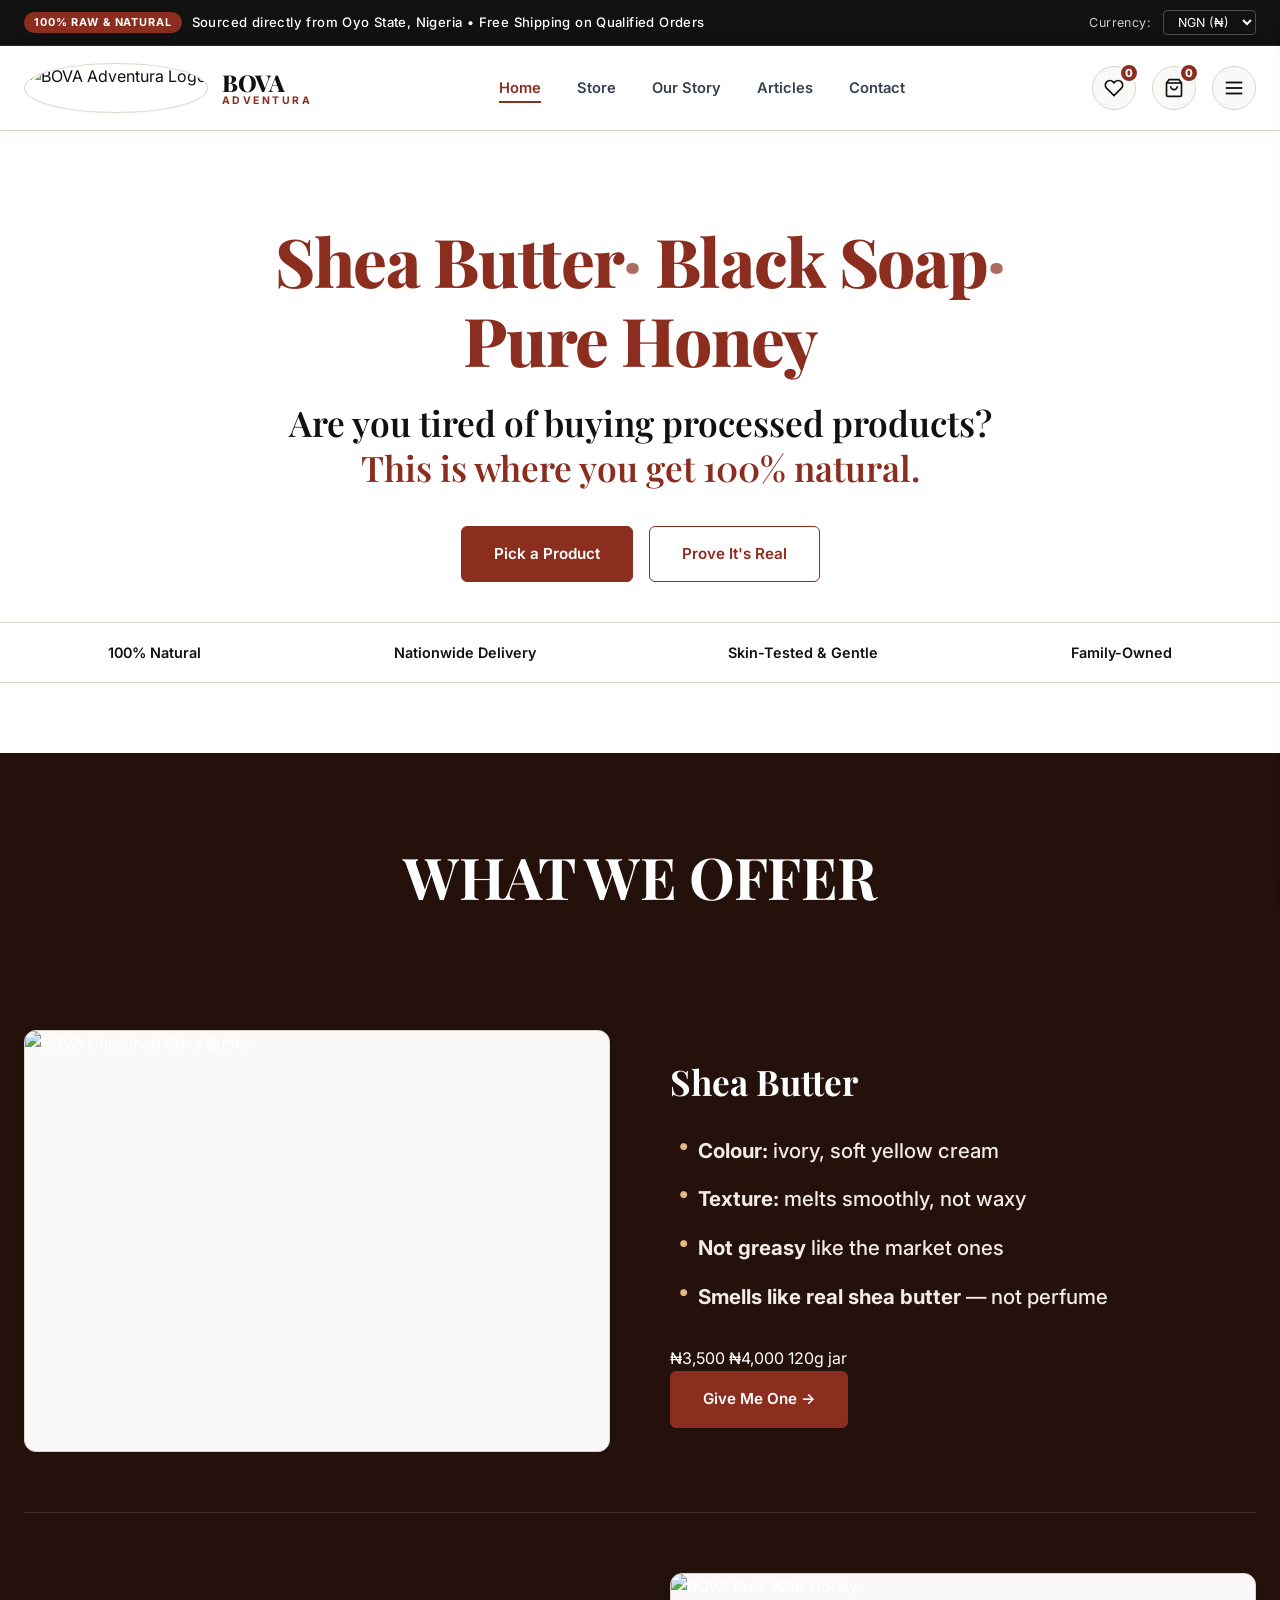
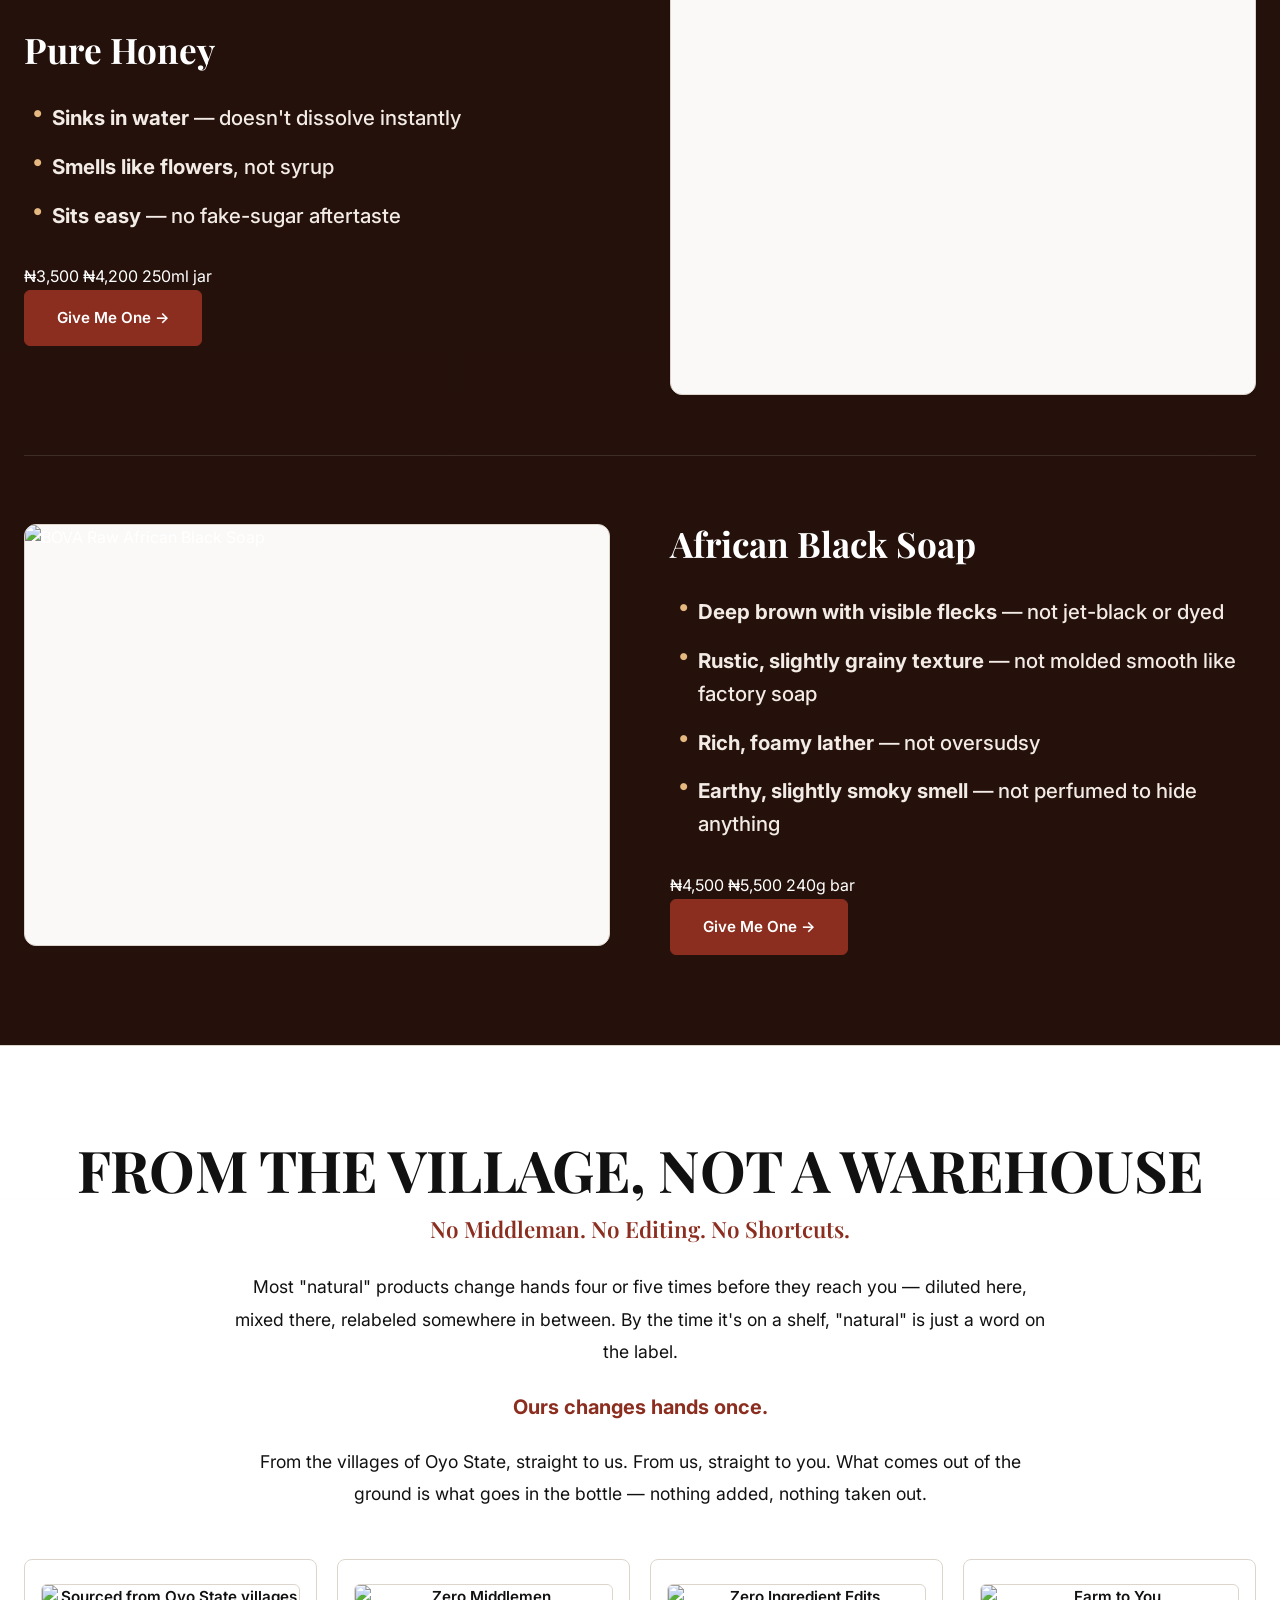
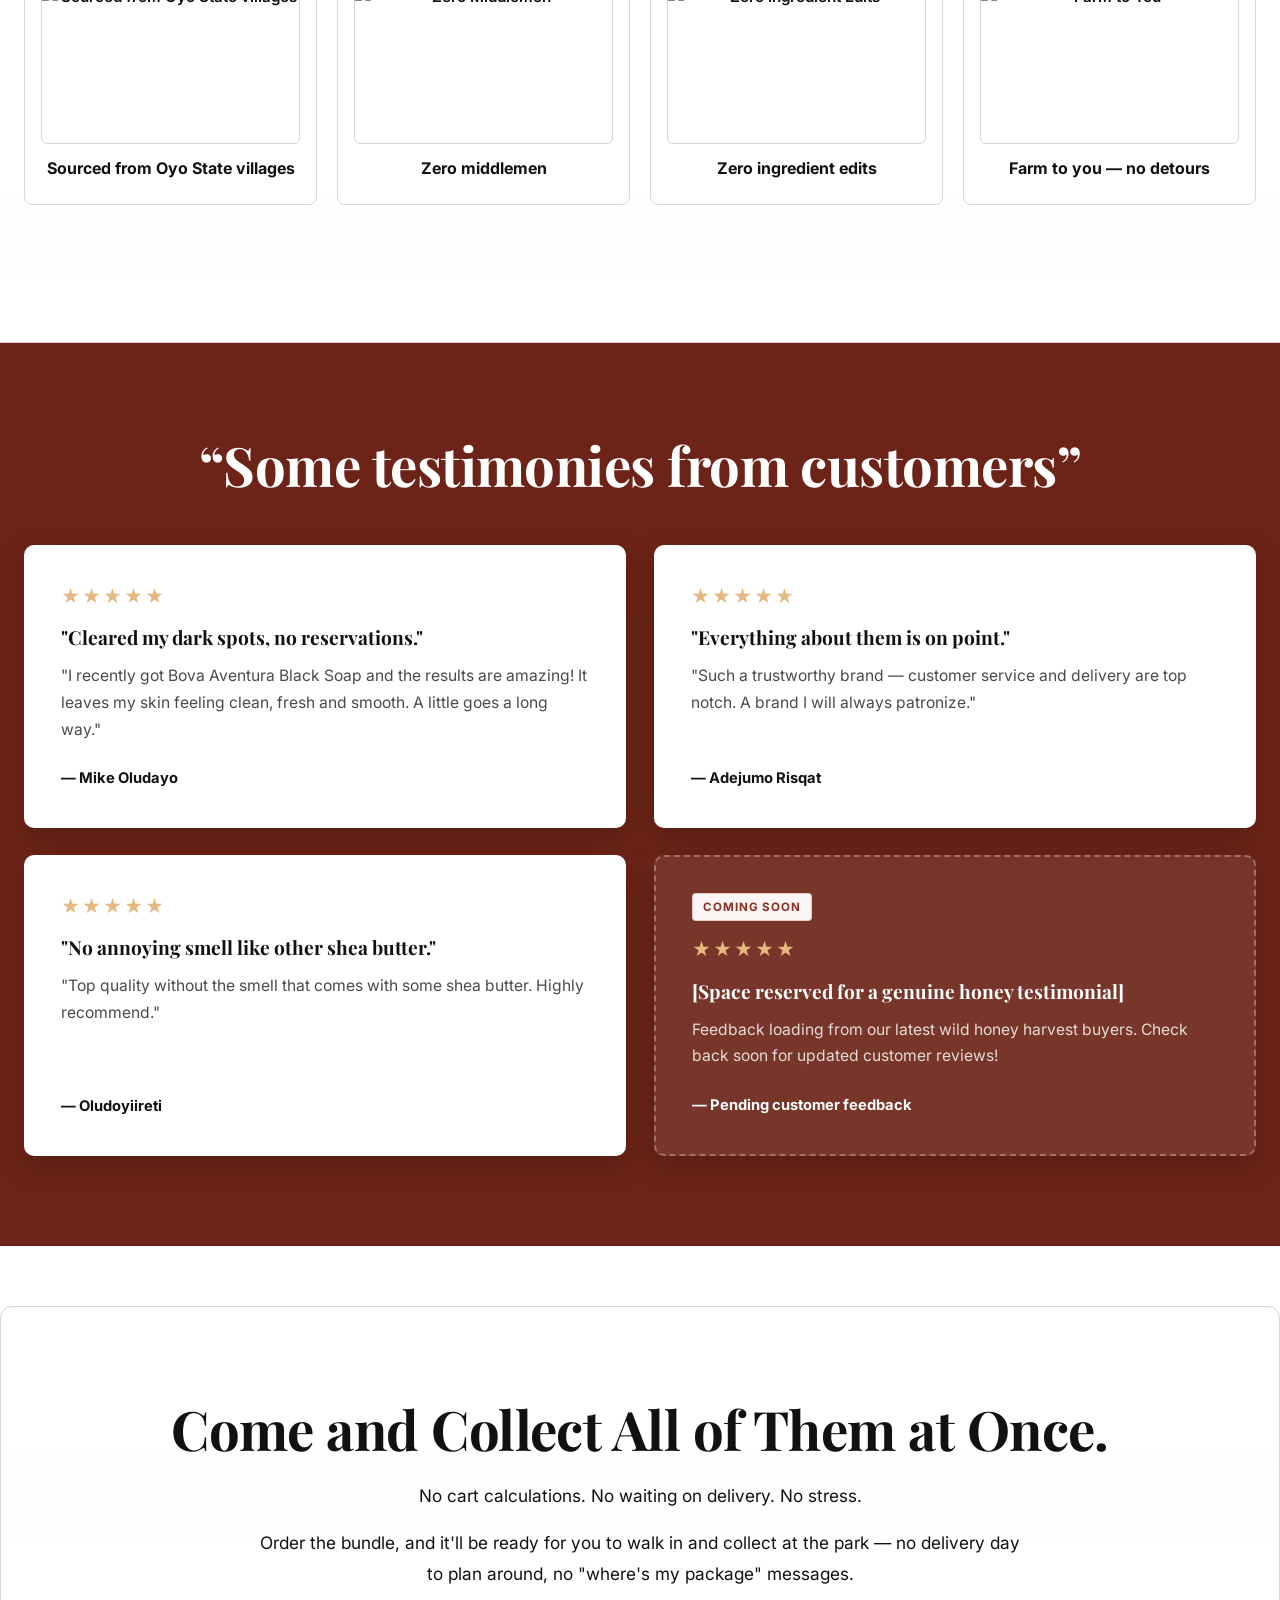
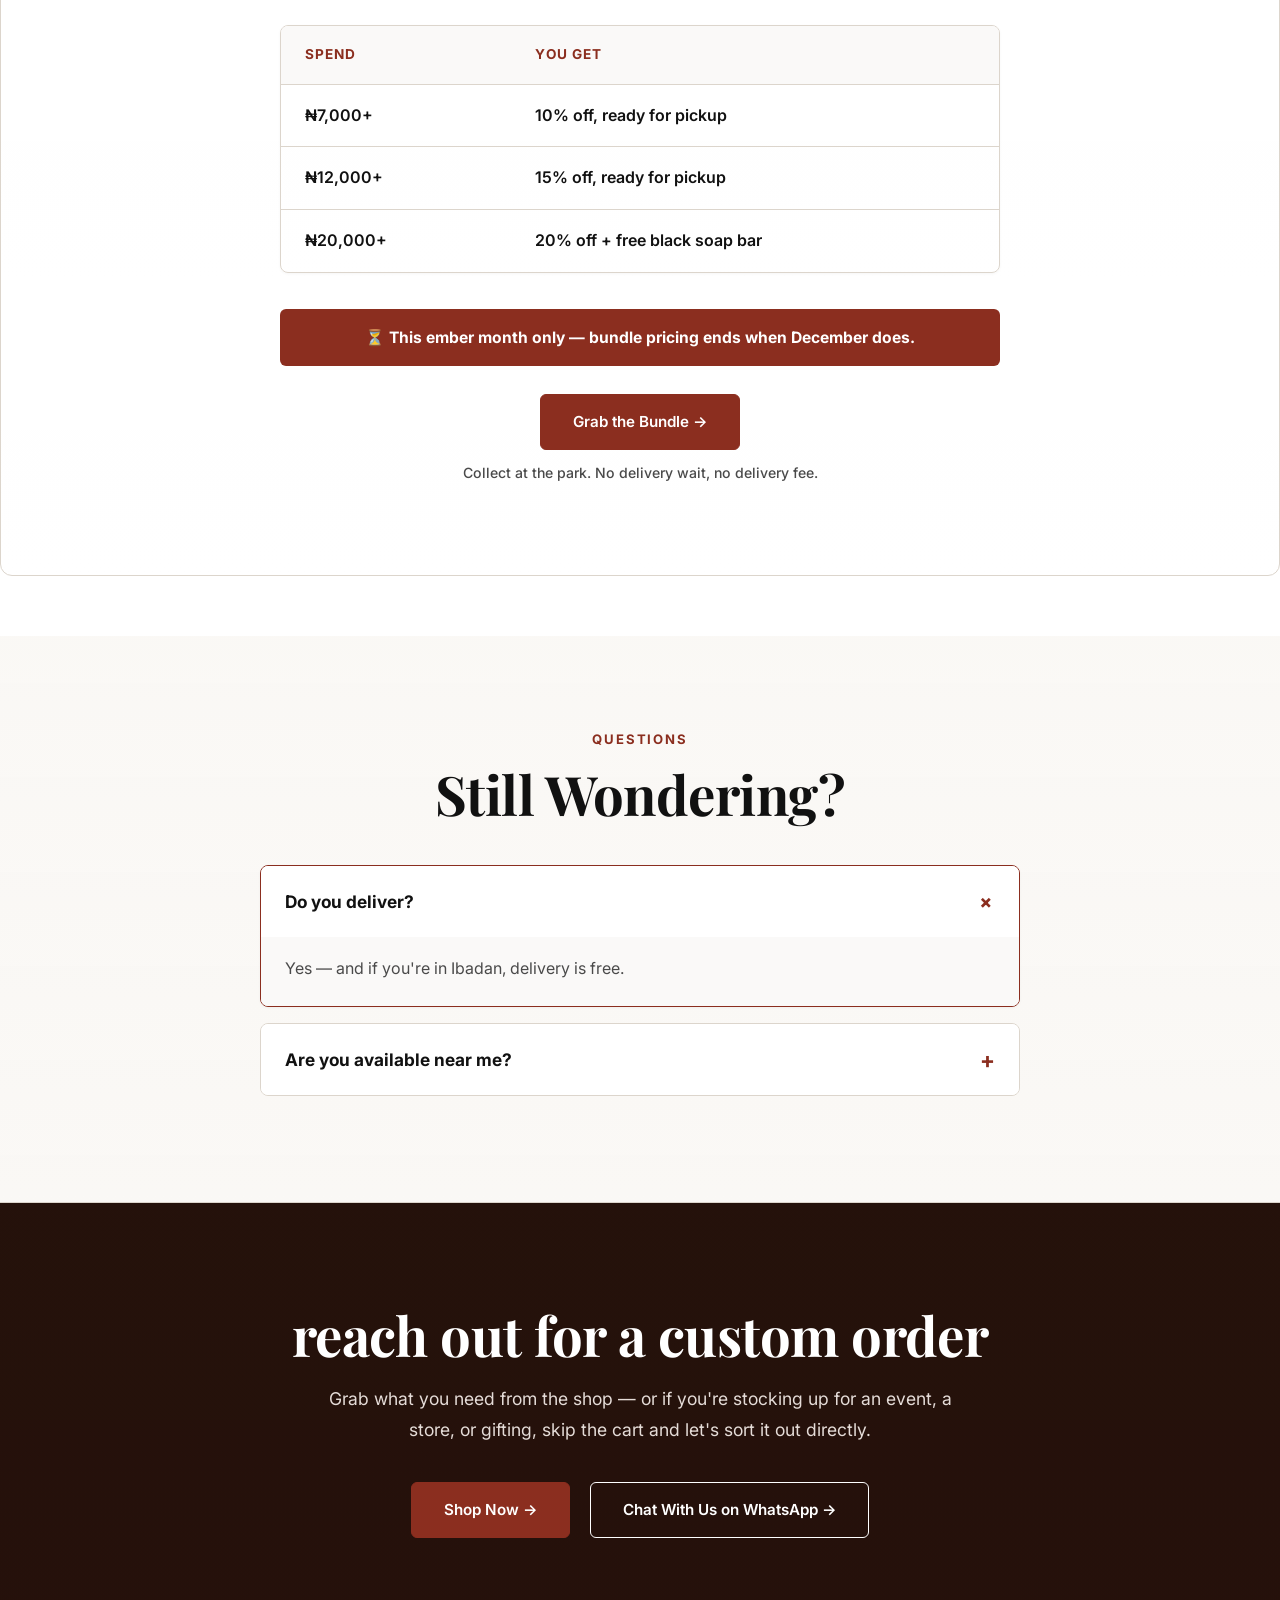
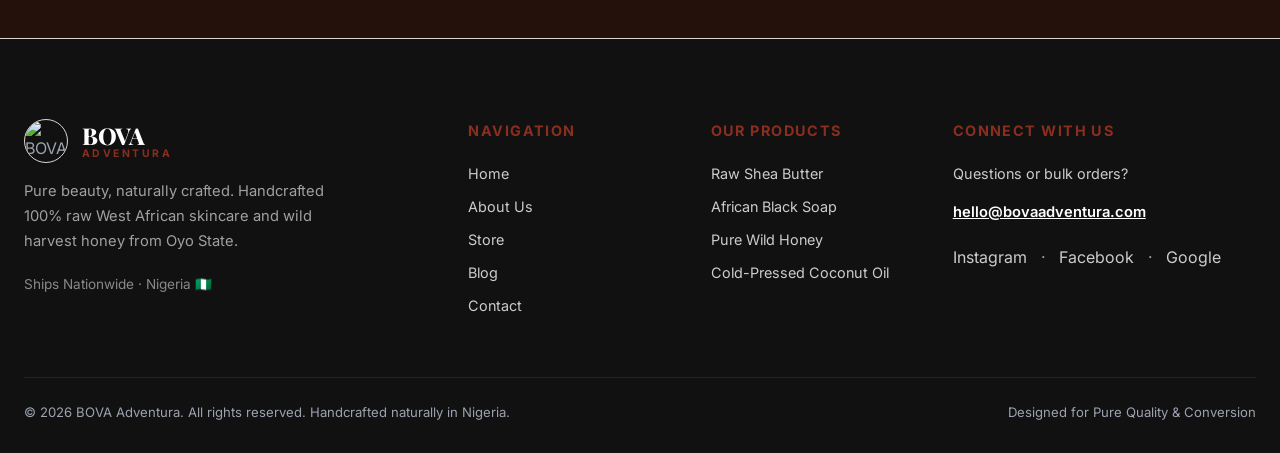
==== index.html @ 422cffcf "Initial commit" ====
<!DOCTYPE html>
<html lang="en">
<head>
  <meta charset="UTF-8">
  <meta name="viewport" content="width=device-width, initial-scale=1.0">

  <!-- Primary SEO Meta -->
  <title>BOVA Adventura | 100% Natural Shea Butter, Black Soap &amp; Pure Honey — Nigeria</title>
  <meta name="description" content="BOVA Adventura sells 100% raw, unrefined shea butter, African black soap, and pure wild honey. Sourced directly from Oyo State villages — no middlemen, no additives. Shop now and get nationwide delivery.">
  <meta name="keywords" content="natural shea butter Nigeria, African black soap, pure raw honey Nigeria, Oyo State skincare, unrefined shea butter, BOVA Adventura, natural skincare Nigeria">
  <meta name="author" content="BOVA Adventura">
  <link rel="canonical" href="https://www.bovaadventura.com/">

  <!-- Open Graph (WhatsApp, Facebook, LinkedIn) -->
  <meta property="og:type" content="website">
  <meta property="og:site_name" content="BOVA Adventura">
  <meta property="og:title" content="BOVA Adventura | 100% Natural Shea Butter, Black Soap &amp; Pure Honey — Nigeria">
  <meta property="og:description" content="Raw. Unrefined. Real. Shop our shea butter, black soap &amp; wild honey — sourced directly from Oyo State villages. No middlemen. Nationwide delivery.">
  <meta property="og:image" content="https://www.bovaadventura.com/Assets/BOVA-Aventura-Unrefined-Shea-Butter-120g-1024x961.jpeg">
  <meta property="og:image:width" content="1024">
  <meta property="og:image:height" content="961">
  <meta property="og:image:alt" content="BOVA Adventura raw unrefined shea butter in a glass jar">
  <meta property="og:url" content="https://www.bovaadventura.com/">
  <meta property="og:locale" content="en_NG">

  <!-- Twitter Card -->
  <meta name="twitter:card" content="summary_large_image">
  <meta name="twitter:title" content="BOVA Adventura | Natural Skincare &amp; Pure Honey from Nigeria">
  <meta name="twitter:description" content="Raw shea butter, African black soap &amp; wild honey. Sourced from Oyo State villages, delivered nationwide.">
  <meta name="twitter:image" content="https://www.bovaadventura.com/Assets/BOVA-Aventura-Unrefined-Shea-Butter-120g-1024x961.jpeg">

  <!-- Google Fonts: Inter & Playfair Display (Inter is used for body; Playfair for headlines) -->
  <link rel="preconnect" href="https://fonts.googleapis.com">
  <link rel="preconnect" href="https://fonts.gstatic.com" crossorigin>
  <link href="https://fonts.googleapis.com/css2?family=Inter:wght@400;500;600;700&family=Playfair+Display:ital,wght@0,600;0,700;0,800;1,400&display=swap" rel="stylesheet">

  <!-- Main CSS -->
  <link rel="stylesheet" href="css/style.css">
</head>
<body>

  <!-- TOP ANNOUNCEMENT BAR -->
  <div class="top-bar">
    <div class="container top-bar-content">
      <div class="top-bar-notice">
        <span class="badge">100% RAW & NATURAL</span>
        <span>Sourced directly from Oyo State, Nigeria • Free Shipping on Qualified Orders</span>
      </div>
      <div class="top-bar-actions">
        <label for="currency-select" style="font-size: 0.78rem; opacity: 0.8;">Currency:</label>
        <select id="currency-select">
          <option value="NGN" selected>NGN (₦)</option>
          <option value="USD">USD ($)</option>
        </select>
      </div>
    </div>
  </div>

  <!-- MAIN NAVIGATION HEADER -->
  <header class="main-header">
    <div class="container header-inner">
      <a href="index.html" class="brand-logo">
        <img src="Assets/BOVA-Logo.jpeg" alt="BOVA Adventura Logo">
        <div class="brand-title">
          BOVA <span>ADVENTURA</span>
        </div>
      </a>

      <nav>
        <ul class="nav-menu">
          <li><a href="index.html" class="nav-link active">Home</a></li>
          <li><a href="shop.html" class="nav-link">Store</a></li>
          <li><a href="about.html" class="nav-link">Our Story</a></li>
          <li><a href="blog.html" class="nav-link">Articles</a></li>
          <li><a href="contact.html" class="nav-link">Contact</a></li>
        </ul>
      </nav>

      <div class="header-icon-actions">
        <button id="wishlist-toggle-btn" class="icon-btn" title="View Wishlist" aria-label="View Wishlist">
          <svg width="20" height="20" viewBox="0 0 24 24" fill="none" stroke="currentColor" stroke-width="2"><path d="M20.84 4.61a5.5 5.5 0 0 0-7.78 0L12 5.67l-1.06-1.06a5.5 5.5 0 0 0-7.78 7.78l1.06 1.06L12 21.23l7.78-7.78 1.06-1.06a5.5 5.5 0 0 0 0-7.78z"></path></svg>
          <span id="wishlist-count" class="icon-badge">0</span>
        </button>

        <button id="cart-toggle-btn" class="icon-btn" title="View Cart" aria-label="View Cart">
          <svg width="20" height="20" viewBox="0 0 24 24" fill="none" stroke="currentColor" stroke-width="2"><path d="M6 2L3 6v14a2 2 0 0 0 2 2h14a2 2 0 0 0 2-2V6l-3-4z"></path><line x1="3" y1="6" x2="21" y2="6"></line><path d="M16 10a4 4 0 0 1-8 0"></path></svg>
          <span id="cart-count" class="icon-badge">0</span>
        </button>

        <button id="mobile-menu-btn" class="icon-btn mobile-menu-toggle" title="Toggle Navigation Menu" aria-label="Toggle Navigation Menu">
          <svg width="22" height="22" viewBox="0 0 24 24" fill="none" stroke="currentColor" stroke-width="2"><line x1="3" y1="12" x2="21" y2="12"></line><line x1="3" y1="6" x2="21" y2="6"></line><line x1="3" y1="18" x2="21" y2="18"></line></svg>
        </button>
      </div>
    </div>
  </header>


  <!-- SECTION 1 — HERO (BACKGROUND: PATTERN 1 OVERLAY) -->
  <section class="hero-section" style="padding: 90px 0 70px 0;">
    <div class="container" style="max-width: 960px; text-align: center;">

      <!-- H1 Main Header -->
      <h1 class="hero-h1 scroll-reveal">
        <span class="hero-h1-item">Shea Butter</span><span class="hero-h1-dot"> · </span>
        <span class="hero-h1-item">Black Soap</span><span class="hero-h1-dot"> · </span>
        <span class="hero-h1-item">Pure Honey</span>
      </h1>
      
      <!-- Subheadline -->
      <h2 class="hero-subheadline scroll-reveal delay-1">
        Are you tired of buying processed products?<br>
        <span style="color: var(--color-accent);">This is where you get 100% natural.</span>
      </h2>
      
      <div class="hero-buttons scroll-reveal delay-2" style="display: flex; justify-content: center; gap: 16px; margin-bottom: 40px;">
        <a href="shop.html" class="btn-accent">Pick a Product</a>
        <a href="#products" class="btn-outline">Prove It's Real</a>
      </div>
    </div>

    <!-- TRUST BAR BENEATH HERO (TEXT ONLY, MOBILE SIDE BY SIDE) -->
    <div class="trust-bar scroll-reveal delay-3">
      <div class="container">
        <div class="trust-bar-grid">
          <div class="trust-bar-item">100% Natural</div>
          <div class="trust-bar-item">Nationwide Delivery</div>
          <div class="trust-bar-item">Skin-Tested & Gentle</div>
          <div class="trust-bar-item">Family-Owned</div>
        </div>
      </div>
    </div>
  </section>

  <!-- SECTION 2 — OUR PRODUCTS / WHAT WE OFFER (BACKGROUND: DEEP DARK BROWN) -->
  <section id="products" class="sensory-section bg-dark-brown">
    <div class="container">
      <div style="text-align: center; margin-bottom: 60px;" class="scroll-reveal">
        <h2 class="headline-heritage" style="color: #FFFFFF; font-size: clamp(2.2rem, 5vw, 3.6rem);">WHAT WE OFFER</h2>
      </div>

      <!-- Row 1 — Shea Butter -->
      <div class="sensory-row sensory-row-dark scroll-reveal">
        <div class="sensory-image-wrapper">
          <img src="Assets/BOVA-Aventura-Unrefined-Shea-Butter-120g-1024x961.jpeg" alt="BOVA Unrefined Shea Butter">
        </div>
        <div class="sensory-content">
          <h3>Shea Butter</h3>
          <ul class="sensory-feature-list sensory-feature-list-sales">
            <li><strong>Colour:</strong> ivory, soft yellow cream</li>
            <li><strong>Texture:</strong> melts smoothly, not waxy</li>
            <li><strong>Not greasy</strong> like the market ones</li>
            <li><strong>Smells like real shea butter</strong> — not perfume</li>
          </ul>
          <div class="product-price-row">
            <span class="product-price">₦3,500</span>
            <span class="product-price-orig">₦4,000</span>
            <span class="product-price-size">120g jar</span>
          </div>
          <a href="shop.html" class="btn-accent">Give Me One →</a>
        </div>
      </div>

      <!-- Row 2 — Pure Honey -->
      <div class="sensory-row reverse sensory-row-dark scroll-reveal">
        <div class="sensory-content">
          <h3>Pure Honey</h3>
          <ul class="sensory-feature-list sensory-feature-list-sales">
            <li><strong>Sinks in water</strong> — doesn't dissolve instantly</li>
            <li><strong>Smells like flowers</strong>, not syrup</li>
            <li><strong>Sits easy</strong> — no fake-sugar aftertaste</li>
          </ul>
          <div class="product-price-row">
            <span class="product-price">₦3,500</span>
            <span class="product-price-orig">₦4,200</span>
            <span class="product-price-size">250ml jar</span>
          </div>
          <a href="shop.html" class="btn-accent">Give Me One →</a>
        </div>
        <div class="sensory-image-wrapper">
          <img src="Assets/Pure-Honey-250ml-Honey-Price-3500-709x1024.jpeg" alt="BOVA Pure Wild Honey">
        </div>
      </div>

      <!-- Row 3 — African Black Soap -->
      <div class="sensory-row sensory-row-dark scroll-reveal">
        <div class="sensory-image-wrapper">
          <img src="Assets/African-Black-Soap-240g-BOVA-Aventura-1024x978.jpeg" alt="BOVA Raw African Black Soap">
        </div>
        <div class="sensory-content">
          <h3>African Black Soap</h3>
          <ul class="sensory-feature-list sensory-feature-list-sales">
            <li><strong>Deep brown with visible flecks</strong> — not jet-black or dyed</li>
            <li><strong>Rustic, slightly grainy texture</strong> — not molded smooth like factory soap</li>
            <li><strong>Rich, foamy lather</strong> — not oversudsy</li>
            <li><strong>Earthy, slightly smoky smell</strong> — not perfumed to hide anything</li>
          </ul>
          <div class="product-price-row">
            <span class="product-price">₦4,500</span>
            <span class="product-price-orig">₦5,500</span>
            <span class="product-price-size">240g bar</span>
          </div>
          <a href="shop.html" class="btn-accent">Give Me One →</a>
        </div>
      </div>
    </div>
  </section>

  <!-- SECTION 3 — SOURCING STORY (BACKGROUND: PURE WHITE) -->
  <section class="story-section bg-white">
    <div class="container">
      <div style="text-align: center;" class="scroll-reveal">
        <h2 class="headline-heritage" style="font-size: clamp(2.2rem, 5vw, 3.6rem); margin-bottom: 12px;">FROM THE VILLAGE, NOT A WAREHOUSE</h2>
        <h3 class="hero-subheadline" style="font-size: 1.4rem; color: var(--color-accent); margin-bottom: 28px;">No Middleman. No Editing. No Shortcuts.</h3>
      </div>

      <div class="story-body scroll-reveal delay-1">
        <p>Most "natural" products change hands four or five times before they reach you — diluted here, mixed there, relabeled somewhere in between. By the time it's on a shelf, "natural" is just a word on the label.</p>
        <p style="font-weight: 700; font-size: 1.25rem; color: var(--color-accent);">Ours changes hands once.</p>
        <p>From the villages of Oyo State, straight to us. From us, straight to you. What comes out of the ground is what goes in the bottle — nothing added, nothing taken out.</p>
      </div>

      <!-- Stat Strip with Image Cards -->
      <div class="story-stat-strip">
        <div class="stat-card scroll-reveal delay-1">
          <img src="Assets/sourced_From_Oyo_State_villages.jpg" class="stat-card-img" alt="Sourced from Oyo State villages">
          <div class="stat-card-title">Sourced from Oyo State villages</div>
        </div>
        <div class="stat-card scroll-reveal delay-2">
          <img src="Assets/no_middleman.jpg" class="stat-card-img" alt="Zero Middlemen">
          <div class="stat-card-title">Zero middlemen</div>
        </div>
        <div class="stat-card scroll-reveal delay-3">
          <img src="Assets/Zero_ingredient_edits.jpg" class="stat-card-img" alt="Zero Ingredient Edits">
          <div class="stat-card-title">Zero ingredient edits</div>
        </div>
        <div class="stat-card scroll-reveal delay-4">
          <img src="Assets/Farm_to_you.jpg" class="stat-card-img" alt="Farm to You">
          <div class="stat-card-title">Farm to you — no detours</div>
        </div>
      </div>
    </div>
  </section>

  <!-- SECTION 4 — TESTIMONIALS (BACKGROUND: DEEP OXBLOOD) -->
  <section class="testimonials-section bg-oxblood">
    <div class="container">
      <div style="text-align: center;" class="scroll-reveal">
        <h2 class="headline-heritage" style="color: #FFFFFF; font-size: clamp(2.2rem, 5vw, 3.4rem);">“Some testimonies from customers”</h2>
      </div>

      <div class="testimonial-grid">
        <!-- Card 1 — African Black Soap -->
        <div class="testimonial-card scroll-reveal delay-1">
          <div>
            <div class="testimonial-stars">★★★★★</div>
            <div class="testimonial-pullquote">"Cleared my dark spots, no reservations."</div>
            <div class="testimonial-quote">"I recently got Bova Aventura Black Soap and the results are amazing! It leaves my skin feeling clean, fresh and smooth. A little goes a long way."</div>
          </div>
          <div class="testimonial-author">— Mike Oludayo</div>
        </div>

        <!-- Card 2 — Brand Trust -->
        <div class="testimonial-card scroll-reveal delay-2">
          <div>
            <div class="testimonial-stars">★★★★★</div>
            <div class="testimonial-pullquote">"Everything about them is on point."</div>
            <div class="testimonial-quote">"Such a trustworthy brand — customer service and delivery are top notch. A brand I will always patronize."</div>
          </div>
          <div class="testimonial-author">— Adejumo Risqat</div>
        </div>

        <!-- Card 3 — Shea Butter -->
        <div class="testimonial-card scroll-reveal delay-3">
          <div>
            <div class="testimonial-stars">★★★★★</div>
            <div class="testimonial-pullquote">"No annoying smell like other shea butter."</div>
            <div class="testimonial-quote">"Top quality without the smell that comes with some shea butter. Highly recommend."</div>
          </div>
          <div class="testimonial-author">— Oludoyiireti</div>
        </div>

        <!-- Card 4 — Pure Honey (Pending Placeholder) -->
        <div class="testimonial-card pending-card scroll-reveal delay-4">
          <div>
            <span class="pending-tag">Coming Soon</span>
            <div class="testimonial-stars">★★★★★</div>
            <div class="testimonial-pullquote">[Space reserved for a genuine honey testimonial]</div>
            <div class="testimonial-quote">Feedback loading from our latest wild honey harvest buyers. Check back soon for updated customer reviews!</div>
          </div>
          <div class="testimonial-author">— Pending customer feedback</div>
        </div>
      </div>
    </div>
  </section>

  <!-- SECTION 5 — BUNDLE OFFER (BACKGROUND: PURE WHITE) -->
  <section class="bundle-section bg-white">
    <div class="container">
      <div style="text-align: center;" class="scroll-reveal">
        <h2 class="headline-heritage">Come and Collect All of Them at Once.</h2>
      </div>

      <div class="bundle-body scroll-reveal delay-1">
        <p>No cart calculations. No waiting on delivery. No stress.</p>
        <p>Order the bundle, and it'll be ready for you to walk in and collect at the park — no delivery day to plan around, no "where's my package" messages.</p>
      </div>

      <!-- Pricing Table -->
      <div class="pricing-table-wrapper scroll-reveal delay-2">
        <table class="pricing-table">
          <thead>
            <tr>
              <th>Spend</th>
              <th>You Get</th>
            </tr>
          </thead>
          <tbody>
            <tr>
              <td>₦7,000+</td>
              <td>10% off, ready for pickup</td>
            </tr>
            <tr>
              <td>₦12,000+</td>
              <td>15% off, ready for pickup</td>
            </tr>
            <tr>
              <td>₦20,000+</td>
              <td>20% off + free black soap bar</td>
            </tr>
          </tbody>
        </table>
      </div>

      <!-- Urgency Banner -->
      <div class="urgency-banner scroll-reveal delay-3">
        ⏳ This ember month only — bundle pricing ends when December does.
      </div>

      <!-- CTA -->
      <div style="text-align: center;" class="scroll-reveal delay-4">
        <a href="shop.html" class="btn-accent">Grab the Bundle →</a>
        <p class="bundle-cta-subtext">Collect at the park. No delivery wait, no delivery fee.</p>
      </div>
    </div>
  </section>

  <!-- SECTION 6 — FAQ (BACKGROUND: LIGHT WARM SAND) -->
  <section class="faq-section bg-warm-sand">
    <div class="container">
      <div style="text-align: center;" class="scroll-reveal">
        <span class="eyebrow">QUESTIONS</span>
        <h2 class="headline-heritage">Still Wondering?</h2>
      </div>

      <div class="faq-container scroll-reveal delay-1">
        <!-- Q1 -->
        <div class="faq-item active">
          <button class="faq-button" onclick="toggleFaq(this)">
            <span>Do you deliver?</span>
            <span class="faq-icon">+</span>
          </button>
          <div class="faq-answer">
            Yes — and if you're in Ibadan, delivery is free.
          </div>
        </div>

        <!-- Q2 -->
        <div class="faq-item">
          <button class="faq-button" onclick="toggleFaq(this)">
            <span>Are you available near me?</span>
            <span class="faq-icon">+</span>
          </button>
          <div class="faq-answer">
            Yes. We have BOVA outlets around — specific locations coming soon.
          </div>
        </div>
      </div>
    </div>
  </section>

  <!-- SECTION 7 — FINAL CUSTOM ORDER CTA (BACKGROUND: DEEP DARK BROWN) -->
  <section class="final-cta-section bg-dark-brown">
    <div class="container scroll-reveal">
      <h2 class="headline-heritage" style="color: #FFFFFF;">reach out for a custom order</h2>
      <p style="max-width: 640px; margin: 18px auto 0; color: #E5DCD8; font-size: 1.1rem; line-height: 1.75;">
        Grab what you need from the shop — or if you're stocking up for an event, a store, or gifting, skip the cart and let's sort it out directly.
      </p>

      <div class="final-cta-buttons delay-1">
        <a href="shop.html" class="btn-accent">Shop Now →</a>
        <a href="https://wa.me/2348123456789" target="_blank" rel="noopener noreferrer" class="btn-outline-light">Chat With Us on WhatsApp →</a>
      </div>
    </div>
  </section>


  <!-- FOOTER -->
  <footer class="site-footer">
    <div class="container">
      <div class="footer-grid">
        <div class="footer-col-brand">
          <div class="brand-logo" style="margin-bottom: 16px;">
            <img src="Assets/BOVA-Logo.jpeg" alt="BOVA Adventura Logo" style="height: 44px; width: 44px;">
            <div class="brand-title" style="color: #FFFFFF;">
              BOVA <span style="color: var(--color-accent);">ADVENTURA</span>
            </div>
          </div>
          <p style="color: #a0a0a0; font-size: 0.92rem; max-width: 320px; line-height: 1.7; margin-bottom: 20px;" class="footer-brand-desc">
            Pure beauty, naturally crafted. Handcrafted 100% raw West African skincare and wild harvest honey from Oyo State.
          </p>
          <div style="font-size: 0.85rem; color: #888888;">
            Ships Nationwide · Nigeria 🇳🇬
          </div>
        </div>

        <div>
          <h4 style="font-size: 0.9rem; text-transform: uppercase; letter-spacing: 0.1em; color: var(--color-accent); margin-bottom: 20px;">Navigation</h4>
          <ul style="list-style: none; padding: 0; margin: 0; display: flex; flex-direction: column; gap: 10px; font-size: 0.9rem;">
            <li><a href="index.html" style="color: #cccccc;">Home</a></li>
            <li><a href="about.html" style="color: #cccccc;">About Us</a></li>
            <li><a href="shop.html" style="color: #cccccc;">Store</a></li>
            <li><a href="blog.html" style="color: #cccccc;">Blog</a></li>
            <li><a href="contact.html" style="color: #cccccc;">Contact</a></li>
          </ul>
        </div>

        <div>
          <h4 style="font-size: 0.9rem; text-transform: uppercase; letter-spacing: 0.1em; color: var(--color-accent); margin-bottom: 20px;">Our Products</h4>
          <ul style="list-style: none; padding: 0; margin: 0; display: flex; flex-direction: column; gap: 10px; font-size: 0.9rem;">
            <li><a href="shop.html" style="color: #cccccc;">Raw Shea Butter</a></li>
            <li><a href="shop.html" style="color: #cccccc;">African Black Soap</a></li>
            <li><a href="shop.html" style="color: #cccccc;">Pure Wild Honey</a></li>
            <li><a href="shop.html" style="color: #cccccc;">Cold-Pressed Coconut Oil</a></li>
          </ul>
        </div>

        <div>
          <h4 style="font-size: 0.9rem; text-transform: uppercase; letter-spacing: 0.1em; color: var(--color-accent); margin-bottom: 20px;">Connect With Us</h4>
          <p style="color: #cccccc; font-size: 0.9rem; margin-bottom: 14px;">Questions or bulk orders?</p>
          <a href="mailto:hello@bovaadventura.com" style="color: #FFFFFF; font-weight: 600; font-size: 0.92rem; text-decoration: underline;">hello@bovaadventura.com</a>
          <div style="display: flex; gap: 14px; margin-top: 20px;" class="footer-social-links">
            <a href="#" style="color: #cccccc;" aria-label="Instagram">Instagram</a> ·
            <a href="#" style="color: #cccccc;" aria-label="Facebook">Facebook</a> ·
            <a href="#" style="color: #cccccc;" aria-label="Google">Google</a>
          </div>
        </div>
      </div>

      <div class="footer-bottom">
        <div>© 2026 BOVA Adventura. All rights reserved. Handcrafted naturally in Nigeria.</div>
        <div>Designed for Pure Quality & Conversion</div>
      </div>
    </div>
  </footer>


  <!-- CART DRAWER -->
  <div id="cart-drawer" class="drawer">
    <div class="drawer-header">
      <h3 class="drawer-title">Your Cart (<span id="cart-count">0</span>)</h3>
      <button class="btn-close-drawer" aria-label="Close Cart">&times;</button>
    </div>
    <div id="cart-drawer-body" class="drawer-body">
      <!-- Items dynamically populated via app.js -->
    </div>
    <div class="drawer-footer">
      <div class="cart-subtotal-row">
        <span>Total:</span>
        <span id="cart-subtotal">₦ 0</span>
      </div>
      <button onclick="openCheckoutModal()" class="btn-accent" style="width: 100%;">Proceed to Checkout →</button>
    </div>
  </div>

  <!-- WISHLIST DRAWER -->
  <div id="wishlist-drawer" class="drawer">
    <div class="drawer-header">
      <h3 class="drawer-title">Your Saved Items (<span id="wishlist-count">0</span>)</h3>
      <button class="btn-close-drawer" aria-label="Close Wishlist">&times;</button>
    </div>
    <div id="wishlist-drawer-body" class="drawer-body">
      <!-- Items dynamically populated via app.js -->
    </div>
  </div>

  <!-- OVERLAY BACKDROP -->
  <div id="overlay-backdrop" class="overlay-backdrop"></div>

  <!-- QUICKVIEW / CHECKOUT MODAL -->
  <div id="quickview-modal" class="modal">
    <button id="modal-close-btn" class="modal-close-btn" aria-label="Close Modal">&times;</button>
    <div id="quickview-modal-content"></div>
  </div>

  <!-- TOAST CONTAINER -->
  <div id="toast-container" class="toast-container"></div>

  <!-- Main JavaScript -->
  <script src="js/app.js"></script>
</body>
</html>
---- css/style.css ----
/* ==========================================================================
   BOVA ADVENTURA - CONVERSION-OPTIMIZED EDITORIAL DESIGN SYSTEM
   Colors: #FFFFFF Background, #111111 Primary Text, #8B2E1F Accent Red, #DCD5CC Dividers
   Typography: Inter (Body/Eyebrows) & Playfair Display (Heritage Headlines)
   ========================================================================== */

@import url('https://fonts.googleapis.com/css2?family=Inter:wght@400;500;600;700&family=Playfair+Display:ital,wght@0,600;0,700;0,800;1,400&display=swap');

:root {
  /* Editorial High-Contrast Palette */
  --color-accent: #8B2E1F;           /* Deep oxblood/rust red */
  --color-accent-hover: #6e2418;     /* Darker oxblood for hover states */
  --color-accent-light: #fbf5f4;     /* Soft oxblood tint */
  --color-primary: #8B2E1F;          /* Brand primary */
  --color-primary-hover: #6e2418;
  --color-primary-light: #fbf5f4;
  --color-primary-subtle: rgba(139, 46, 31, 0.08);

  --color-dark: #111111;              /* Near-black text */
  --color-dark-surface: #1a1a1a;
  --color-dark-hover: #2a2a2a;

  /* Pure White Theme */
  --color-bg-body: #ffffff;           /* Crisp Pure White */
  --color-bg-card: #ffffff;           /* White Card */
  --color-bg-subtle: #faf9f8;         /* Soft Minimal Neutral */
  --color-bg-alt: #f5f3f0;            /* Warm Light Background */

  --color-text-main: #111111;         /* Deep Near-Black */
  --color-text-muted: #4a4a4a;        /* Readable Slate Grey */
  --color-text-light: #767676;        /* Light Grey */
  --color-divider: #DCD5CC;           /* Muted warm grey */
  --color-border: #DCD5CC;            /* Muted warm grey */
  --color-border-hover: #b8b0a5;

  --color-sale: #8B2E1F;              /* Accent Badge */
  --color-success: #059669;           /* Emerald Success */
  --color-danger: #dc2626;

  /* Typography */
  --font-heading: 'Playfair Display', Georgia, serif;
  --font-body: 'Inter', -apple-system, BlinkMacSystemFont, 'Segoe UI', Roboto, sans-serif;
  --font-sans: 'Inter', sans-serif;

  /* Elevate & Shadows */
  --shadow-sm: 0 1px 3px rgba(0, 0, 0, 0.04);
  --shadow-md: 0 10px 30px rgba(139, 46, 31, 0.06);
  --shadow-lg: 0 20px 40px rgba(0, 0, 0, 0.08);
  --shadow-hover: 0 14px 28px rgba(139, 46, 31, 0.12);

  /* Transitions */
  --transition-fast: 0.2s cubic-bezier(0.4, 0, 0.2, 1);
  --transition-normal: 0.3s cubic-bezier(0.4, 0, 0.2, 1);
  --transition-smooth: 0.4s cubic-bezier(0.16, 1, 0.3, 1);

  /* Radii */
  --radius-sm: 4px;
  --radius-md: 8px;
  --radius-lg: 12px;
  --radius-full: 9999px;
}

/* Reset & Global Base */
*, *::before, *::after {
  box-sizing: border-box;
  margin: 0;
  padding: 0;
}

html {
  font-size: 16px;
  scroll-behavior: smooth;
  -webkit-text-size-adjust: 100%;
}

body {
  font-family: var(--font-body);
  background-color: var(--color-bg-body);
  color: var(--color-text-main);
  line-height: 1.6;
  overflow-x: hidden;
}

a {
  color: inherit;
  text-decoration: none;
  transition: color var(--transition-fast);
}

button, input, select, textarea {
  font-family: var(--font-body);
  font-size: inherit;
}

button {
  cursor: pointer;
  border: none;
  outline: none;
  background: none;
}

img {
  max-width: 100%;
  height: auto;
  display: block;
}

.container {
  width: 100%;
  max-width: 1320px;
  margin: 0 auto;
  padding: 0 24px;
}

/* Typography Utility */
.font-serif {
  font-family: var(--font-heading);
}

.font-poppins {
  font-family: var(--font-sans);
}

/* Header & Announcement Bar */
.top-bar {
  background-color: #111111;
  color: #ffffff;
  font-size: 0.82rem;
  padding: 10px 0;
  letter-spacing: 0.03em;
  border-bottom: 1px solid rgba(255, 255, 255, 0.1);
}

.top-bar-content {
  display: flex;
  justify-content: space-between;
  align-items: center;
  flex-wrap: wrap;
  gap: 8px 16px;
}

.top-bar-notice {
  display: flex;
  align-items: center;
  flex-wrap: wrap;
  gap: 8px 10px;
  font-weight: 500;
  line-height: 1.4;
}

.top-bar-notice span.badge {
  background: var(--color-accent);
  color: #ffffff;
  font-size: 0.68rem;
  font-weight: 700;
  padding: 3px 10px;
  border-radius: var(--radius-full);
  text-transform: uppercase;
  letter-spacing: 0.08em;
  white-space: nowrap;
}

.top-bar-actions {
  display: flex;
  align-items: center;
  gap: 12px;
  margin-left: auto;
}

.top-bar-actions select {
  background: transparent;
  color: #ffffff;
  border: 1px solid rgba(255, 255, 255, 0.25);
  border-radius: var(--radius-sm);
  padding: 3px 10px;
  font-size: 0.78rem;
  cursor: pointer;
}

.top-bar-actions select option {
  background: #111111;
  color: #ffffff;
}

@media (max-width: 768px) {
  .top-bar {
    padding: 8px 0;
    font-size: 0.75rem;
  }

  .top-bar-content {
    flex-direction: column;
    justify-content: center;
    text-align: center;
    gap: 6px;
  }

  .top-bar-notice {
    justify-content: center;
    text-align: center;
    font-size: 0.76rem;
  }

  .top-bar-actions {
    margin-left: 0;
    justify-content: center;
  }
}


/* Main Navigation Header */
.main-header {
  position: sticky;
  top: 0;
  z-index: 1000;
  background-color: rgba(255, 255, 255, 0.96);
  backdrop-filter: blur(12px);
  border-bottom: 1px solid var(--color-border);
  box-shadow: 0 4px 20px rgba(0, 0, 0, 0.03);
  transition: all var(--transition-normal);
}

.header-inner {
  display: flex;
  align-items: center;
  justify-content: space-between;
  height: 84px;
}

.brand-logo {
  display: flex;
  align-items: center;
  gap: 14px;
}

.brand-logo img {
  height: 50px;
  width: auto;
  border-radius: 50%;
  box-shadow: var(--shadow-sm);
  border: 1px solid var(--color-border);
}

.brand-title {
  font-family: var(--font-heading);
  font-size: 1.45rem;
  font-weight: 800;
  color: var(--color-dark);
  letter-spacing: -0.02em;
  line-height: 1.1;
}

.brand-title span {
  display: block;
  font-family: var(--font-sans);
  font-size: 0.65rem;
  font-weight: 700;
  letter-spacing: 0.24em;
  color: var(--color-primary);
  text-transform: uppercase;
}

.nav-menu {
  display: flex;
  align-items: center;
  gap: 36px;
  list-style: none;
}

.nav-link {
  font-size: 0.92rem;
  font-weight: 600;
  color: #374151;
  position: relative;
  padding: 6px 0;
}

.nav-link::after {
  content: '';
  position: absolute;
  bottom: 0;
  left: 0;
  width: 0%;
  height: 2px;
  background-color: var(--color-primary);
  transition: width var(--transition-fast);
}

.nav-link:hover, .nav-link.active {
  color: var(--color-primary);
}

.nav-link:hover::after, .nav-link.active::after {
  width: 100%;
}

.header-icon-actions {
  display: flex;
  align-items: center;
  gap: 16px;
}

.icon-btn {
  position: relative;
  width: 44px;
  height: 44px;
  border-radius: 50%;
  display: flex;
  align-items: center;
  justify-content: center;
  background: var(--color-bg-subtle);
  color: var(--color-dark);
  transition: all var(--transition-fast);
  border: 1px solid var(--color-border);
}

.icon-btn:hover {
  background: var(--color-dark);
  color: #ffffff;
  border-color: var(--color-dark);
  transform: translateY(-2px);
}

.icon-badge {
  position: absolute;
  top: -4px;
  right: -4px;
  background-color: var(--color-primary);
  color: #ffffff;
  font-size: 0.7rem;
  font-weight: 800;
  width: 20px;
  height: 20px;
  border-radius: 50%;
  display: flex;
  align-items: center;
  justify-content: center;
  border: 2px solid #ffffff;
}

/* Page Hero / Breadcrumb Header Section */
.page-hero {
  position: relative;
  background: #ffffff;
  color: var(--color-dark);
  padding: 70px 0 80px;
  text-align: center;
  border-bottom: 1px solid var(--color-border);
}

.page-hero-title {
  font-family: var(--font-heading);
  font-size: 3.2rem;
  font-weight: 700;
  margin-bottom: 12px;
  color: var(--color-dark);
  letter-spacing: -0.02em;
}

.breadcrumbs {
  display: flex;
  justify-content: center;
  align-items: center;
  gap: 8px;
  font-size: 0.88rem;
  color: var(--color-text-muted);
}

.breadcrumbs a {
  color: var(--color-text-main);
  font-weight: 500;
}

.breadcrumbs a:hover {
  color: var(--color-primary);
}

.breadcrumbs span.separator {
  color: var(--color-text-light);
}

/* Shop Layout Area */
.shop-section {
  padding: 60px 0 100px;
  background-color: #ffffff;
}

.shop-grid-layout {
  display: grid;
  grid-template-columns: 280px 1fr;
  gap: 40px;
}

/* Sidebar Filters */
.shop-sidebar {
  display: flex;
  flex-direction: column;
  gap: 28px;
}

.filter-block {
  background: #ffffff;
  border: 1px solid var(--color-border);
  border-radius: var(--radius-md);
  padding: 24px;
  box-shadow: var(--shadow-sm);
}

.filter-title {
  font-family: var(--font-sans);
  font-size: 1.05rem;
  font-weight: 700;
  color: var(--color-dark);
  margin-bottom: 18px;
  padding-bottom: 10px;
  border-bottom: 2px solid var(--color-bg-subtle);
  display: flex;
  justify-content: space-between;
  align-items: center;
}

.search-box {
  position: relative;
}

.search-input {
  width: 100%;
  padding: 12px 42px 12px 16px;
  background: var(--color-bg-subtle);
  border: 1px solid var(--color-border);
  border-radius: var(--radius-sm);
  font-size: 0.9rem;
  color: var(--color-text-main);
  transition: all var(--transition-fast);
}

.search-input:focus {
  background: #ffffff;
  border-color: var(--color-primary);
  box-shadow: 0 0 0 3px var(--color-primary-subtle);
}

.search-btn {
  position: absolute;
  right: 12px;
  top: 50%;
  transform: translateY(-50%);
  color: var(--color-text-muted);
}

.filter-list {
  list-style: none;
  display: flex;
  flex-direction: column;
  gap: 12px;
}

.filter-option {
  display: flex;
  align-items: center;
  justify-content: space-between;
  cursor: pointer;
  font-size: 0.9rem;
  color: var(--color-text-main);
  transition: color var(--transition-fast);
}

.filter-option:hover {
  color: var(--color-primary);
}

.filter-option label {
  cursor: pointer;
  display: flex;
  align-items: center;
  gap: 10px;
  user-select: none;
}

.filter-option input[type="radio"],
.filter-option input[type="checkbox"] {
  accent-color: var(--color-primary);
  width: 16px;
  height: 16px;
  cursor: pointer;
}

.filter-count {
  font-size: 0.78rem;
  color: var(--color-text-muted);
  background: var(--color-bg-subtle);
  padding: 2px 8px;
  border-radius: var(--radius-full);
  border: 1px solid var(--color-border);
}

.btn-reset-filters {
  width: 100%;
  padding: 12px;
  background: var(--color-bg-subtle);
  color: var(--color-dark);
  border: 1px dashed var(--color-border);
  border-radius: var(--radius-sm);
  font-weight: 600;
  font-size: 0.88rem;
  transition: all var(--transition-fast);
}

.btn-reset-filters:hover {
  background: var(--color-dark);
  color: #ffffff;
  border-color: var(--color-dark);
}

/* Shop Main Content Toolbar */
.shop-toolbar {
  display: flex;
  align-items: center;
  justify-content: space-between;
  background: #ffffff;
  border: 1px solid var(--color-border);
  border-radius: var(--radius-md);
  padding: 16px 24px;
  margin-bottom: 30px;
  box-shadow: var(--shadow-sm);
}

.view-mode-toggle {
  display: flex;
  align-items: center;
  gap: 8px;
}

.view-btn {
  width: 38px;
  height: 38px;
  border-radius: var(--radius-sm);
  display: flex;
  align-items: center;
  justify-content: center;
  border: 1px solid var(--color-border);
  background: var(--color-bg-subtle);
  color: var(--color-text-muted);
  transition: all var(--transition-fast);
}

.view-btn.active, .view-btn:hover {
  background: var(--color-primary);
  color: #ffffff;
  border-color: var(--color-primary);
}

.results-count {
  font-size: 0.88rem;
  color: var(--color-text-muted);
  font-weight: 500;
}

.sort-select-wrap {
  display: flex;
  align-items: center;
  gap: 10px;
  font-size: 0.88rem;
  color: var(--color-text-muted);
}

.sort-select {
  padding: 8px 16px;
  border-radius: var(--radius-sm);
  border: 1px solid var(--color-border);
  background: var(--color-bg-subtle);
  color: var(--color-dark);
  font-weight: 600;
  cursor: pointer;
}

/* Product Listings Area - Grid & List Views */
.products-container {
  display: grid;
  gap: 28px;
  transition: all var(--transition-normal);
}

.products-container.grid-view {
  grid-template-columns: repeat(auto-fill, minmax(280px, 1fr));
}

.products-container.list-view {
  grid-template-columns: 1fr;
}

/* Product Card Component (State-of-The-Art Clean White Design) */
.product-card {
  background: #ffffff;
  border: 1px solid var(--color-border);
  border-radius: var(--radius-md);
  overflow: hidden;
  display: flex;
  flex-direction: column;
  transition: all var(--transition-normal);
  position: relative;
  box-shadow: var(--shadow-sm);
}

.product-card:hover {
  box-shadow: var(--shadow-hover);
  transform: translateY(-4px);
  border-color: var(--color-primary);
}

/* Image Container & Overlay */
.product-img-box {
  position: relative;
  width: 100%;
  aspect-ratio: 1 / 1;
  background: #fdfdfd;
  overflow: hidden;
  border-bottom: 1px solid var(--color-border);
}

.product-img-box img {
  width: 100%;
  height: 100%;
  object-fit: cover;
  transition: transform 0.5s ease;
}

.product-card:hover .product-img-box img {
  transform: scale(1.06);
}

.product-badges {
  position: absolute;
  top: 14px;
  left: 14px;
  display: flex;
  flex-direction: column;
  gap: 6px;
  z-index: 2;
}

.badge {
  font-size: 0.7rem;
  font-weight: 700;
  padding: 4px 10px;
  border-radius: var(--radius-full);
  text-transform: uppercase;
  letter-spacing: 0.05em;
}

.badge-sale {
  background: var(--color-sale);
  color: #ffffff;
}

.badge-new {
  background: var(--color-primary);
  color: #ffffff;
}

.badge-best {
  background: var(--color-dark);
  color: #ffffff;
}

/* Action Overlay Bar */
.product-actions-bar {
  position: absolute;
  bottom: -50px;
  left: 0;
  right: 0;
  display: flex;
  justify-content: center;
  align-items: center;
  gap: 10px;
  padding: 12px;
  background: rgba(17, 24, 39, 0.85);
  backdrop-filter: blur(8px);
  transition: bottom var(--transition-smooth);
  z-index: 3;
}

.product-card:hover .product-actions-bar {
  bottom: 0;
}

.action-btn {
  width: 40px;
  height: 40px;
  border-radius: 50%;
  background: #ffffff;
  color: var(--color-dark);
  display: flex;
  align-items: center;
  justify-content: center;
  box-shadow: var(--shadow-sm);
  transition: all var(--transition-fast);
}

.action-btn:hover {
  background: var(--color-primary);
  color: #ffffff;
  transform: scale(1.1);
}

.action-btn.active {
  background: var(--color-danger);
  color: #ffffff;
}

/* Product Info Content */
.product-content {
  padding: 20px;
  display: flex;
  flex-direction: column;
  flex-grow: 1;
}

.product-category {
  font-size: 0.72rem;
  font-weight: 700;
  letter-spacing: 0.1em;
  text-transform: uppercase;
  color: var(--color-primary);
  margin-bottom: 6px;
}

.product-title {
  font-family: var(--font-heading);
  font-size: 1.15rem;
  font-weight: 700;
  color: var(--color-dark);
  margin-bottom: 8px;
  line-height: 1.3;
}

.product-title a:hover {
  color: var(--color-primary);
}

.rating-stars {
  display: flex;
  align-items: center;
  gap: 4px;
  color: #f59e0b;
  font-size: 0.8rem;
  margin-bottom: 12px;
}

.rating-count {
  color: var(--color-text-light);
  font-size: 0.75rem;
  margin-left: 4px;
}

.product-price-box {
  display: flex;
  align-items: baseline;
  gap: 10px;
  margin-top: auto;
  padding-top: 10px;
}

.current-price {
  font-size: 1.25rem;
  font-weight: 800;
  color: var(--color-dark);
}

.original-price {
  font-size: 0.9rem;
  color: var(--color-text-light);
  text-decoration: line-through;
}

.btn-add-cart-card {
  width: 100%;
  margin-top: 16px;
  padding: 12px;
  background: var(--color-dark);
  color: #ffffff;
  border-radius: var(--radius-sm);
  font-size: 0.85rem;
  font-weight: 700;
  letter-spacing: 0.05em;
  text-transform: uppercase;
  display: flex;
  align-items: center;
  justify-content: center;
  gap: 8px;
  transition: background var(--transition-fast);
}

.btn-add-cart-card:hover {
  background: var(--color-primary);
}

/* List View Specific Styling */
.products-container.list-view .product-card {
  flex-direction: row;
  height: 240px;
}

.products-container.list-view .product-img-box {
  width: 240px;
  aspect-ratio: unset;
  flex-shrink: 0;
  border-bottom: none;
  border-right: 1px solid var(--color-border);
}

.products-container.list-view .product-content {
  justify-content: center;
}

.products-container.list-view .product-actions-bar {
  position: relative;
  bottom: 0;
  background: transparent;
  backdrop-filter: none;
  justify-content: flex-start;
  padding: 0;
  margin-top: 14px;
}

.products-container.list-view .action-btn {
  border: 1px solid var(--color-border);
}

/* Home Section Layout Blocks */
.feature-section {
  padding: 80px 0;
  background: #ffffff;
}

.feature-grid-3 {
  display: grid;
  grid-template-columns: repeat(auto-fit, minmax(320px, 1fr));
  gap: 30px;
}

.feature-card {
  background: #ffffff;
  border: 1px solid var(--color-border);
  border-radius: var(--radius-md);
  padding: 36px 30px;
  text-align: center;
  transition: all var(--transition-normal);
  box-shadow: var(--shadow-sm);
}

.feature-card:hover {
  transform: translateY(-5px);
  box-shadow: var(--shadow-hover);
  border-color: var(--color-primary);
}

.feature-icon {
  font-size: 2.5rem;
  margin-bottom: 16px;
  display: inline-block;
}

.feature-card h3 {
  font-family: var(--font-heading);
  font-size: 1.3rem;
  color: var(--color-dark);
  margin-bottom: 12px;
}

.feature-card p {
  color: var(--color-text-muted);
  font-size: 0.92rem;
  line-height: 1.7;
}

/* Blog / Articles Grid */
.blog-grid {
  display: grid;
  grid-template-columns: repeat(auto-fit, minmax(340px, 1fr));
  gap: 32px;
}

.blog-card {
  background: #ffffff;
  border: 1px solid var(--color-border);
  border-radius: var(--radius-md);
  overflow: hidden;
  box-shadow: var(--shadow-sm);
  transition: all var(--transition-normal);
}

.blog-card:hover {
  transform: translateY(-4px);
  box-shadow: var(--shadow-hover);
  border-color: var(--color-primary);
}

.blog-img {
  width: 100%;
  height: 220px;
  object-fit: cover;
}

.blog-body {
  padding: 24px;
}

.blog-date {
  font-size: 0.78rem;
  font-weight: 700;
  text-transform: uppercase;
  color: var(--color-primary);
  margin-bottom: 8px;
}

.blog-title {
  font-family: var(--font-heading);
  font-size: 1.3rem;
  font-weight: 700;
  color: var(--color-dark);
  margin-bottom: 12px;
  line-height: 1.4;
}

.blog-excerpt {
  font-size: 0.9rem;
  color: var(--color-text-muted);
  margin-bottom: 16px;
  line-height: 1.6;
}

/* Bova Signature Bundle Builder */
.bundle-section {
  background: var(--color-bg-subtle);
  border: 1px solid var(--color-border);
  border-radius: var(--radius-lg);
  padding: 56px 40px;
  margin: 60px 0;
}

.section-header {
  text-align: center;
  max-width: 600px;
  margin: 0 auto 40px;
}

.section-tag {
  font-size: 0.75rem;
  font-weight: 800;
  letter-spacing: 0.15em;
  text-transform: uppercase;
  color: var(--color-primary);
  margin-bottom: 8px;
}

.section-title {
  font-family: var(--font-heading);
  font-size: 2.3rem;
  font-weight: 700;
  color: var(--color-dark);
}

.bundle-grid {
  display: grid;
  grid-template-columns: repeat(auto-fit, minmax(260px, 1fr));
  gap: 20px;
  margin-bottom: 32px;
}

.bundle-item-card {
  background: #ffffff;
  border: 2px solid var(--color-border);
  border-radius: var(--radius-md);
  padding: 16px;
  display: flex;
  align-items: center;
  gap: 16px;
  cursor: pointer;
  transition: all var(--transition-fast);
}

.bundle-item-card.selected {
  border-color: var(--color-primary);
  background: var(--color-primary-light);
}

.bundle-checkbox {
  width: 20px;
  height: 20px;
  accent-color: var(--color-primary);
}

.bundle-img {
  width: 64px;
  height: 64px;
  border-radius: var(--radius-sm);
  object-fit: cover;
  background: var(--color-bg-subtle);
}

.bundle-info {
  flex: 1;
}

.bundle-name {
  font-size: 0.9rem;
  font-weight: 700;
  color: var(--color-dark);
  margin-bottom: 4px;
}

.bundle-price {
  font-size: 0.92rem;
  font-weight: 800;
  color: var(--color-primary);
}

.bundle-footer {
  display: flex;
  flex-direction: column;
  align-items: center;
  gap: 16px;
  padding-top: 24px;
  border-top: 1px solid var(--color-border);
}

.bundle-total-box {
  text-align: center;
}

.bundle-total-label {
  font-size: 0.78rem;
  text-transform: uppercase;
  letter-spacing: 0.08em;
  color: var(--color-text-muted);
}

.bundle-total-price {
  font-size: 2.2rem;
  font-weight: 800;
  color: var(--color-dark);
}

.btn-add-bundle {
  padding: 16px 48px;
  background: var(--color-dark);
  color: #ffffff;
  border-radius: var(--radius-sm);
  font-size: 1rem;
  font-weight: 700;
  letter-spacing: 0.05em;
  text-transform: uppercase;
  transition: all var(--transition-fast);
  box-shadow: var(--shadow-md);
}

.btn-add-bundle:hover {
  background: var(--color-primary);
  transform: translateY(-2px);
}

/* Modals & Overlay Drawers */
.overlay-backdrop {
  position: fixed;
  top: 0;
  left: 0;
  width: 100vw;
  height: 100vh;
  background: rgba(17, 24, 39, 0.6);
  backdrop-filter: blur(4px);
  z-index: 2000;
  opacity: 0;
  visibility: hidden;
  transition: all var(--transition-normal);
}

.overlay-backdrop.active {
  opacity: 1;
  visibility: visible;
}

/* Drawer Component (Cart & Wishlist) */
.drawer {
  position: fixed;
  top: 0;
  right: -450px;
  width: 100%;
  max-width: 420px;
  height: 100vh;
  background: #ffffff;
  z-index: 2001;
  box-shadow: var(--shadow-lg);
  display: flex;
  flex-direction: column;
  transition: right var(--transition-smooth);
}

.drawer.active {
  right: 0;
}

.drawer-header {
  padding: 24px;
  border-bottom: 1px solid var(--color-border);
  display: flex;
  align-items: center;
  justify-content: space-between;
  background: var(--color-bg-subtle);
}

.drawer-title {
  font-family: var(--font-heading);
  font-size: 1.3rem;
  font-weight: 700;
  color: var(--color-dark);
  display: flex;
  align-items: center;
  gap: 10px;
}

.btn-close-drawer {
  width: 36px;
  height: 36px;
  border-radius: 50%;
  display: flex;
  align-items: center;
  justify-content: center;
  color: var(--color-text-muted);
  transition: background var(--transition-fast);
}

.btn-close-drawer:hover {
  background: rgba(0,0,0,0.06);
  color: var(--color-dark);
}

.drawer-body {
  padding: 24px;
  flex: 1;
  overflow-y: auto;
}

.cart-items-list {
  display: flex;
  flex-direction: column;
  gap: 20px;
}

.cart-item {
  display: flex;
  gap: 16px;
  padding-bottom: 20px;
  border-bottom: 1px solid var(--color-border);
}

.cart-item-img {
  width: 76px;
  height: 76px;
  border-radius: var(--radius-sm);
  object-fit: cover;
  background: var(--color-bg-subtle);
  border: 1px solid var(--color-border);
}

.cart-item-details {
  flex: 1;
  display: flex;
  flex-direction: column;
}

.cart-item-title {
  font-size: 0.95rem;
  font-weight: 700;
  color: var(--color-dark);
  margin-bottom: 4px;
}

.cart-item-price {
  font-size: 0.9rem;
  font-weight: 800;
  color: var(--color-primary);
  margin-bottom: 8px;
}

.cart-item-controls {
  display: flex;
  align-items: center;
  justify-content: space-between;
  margin-top: auto;
}

.qty-picker {
  display: flex;
  align-items: center;
  border: 1px solid var(--color-border);
  border-radius: var(--radius-sm);
  overflow: hidden;
  background: var(--color-bg-subtle);
}

.qty-btn {
  width: 28px;
  height: 28px;
  display: flex;
  align-items: center;
  justify-content: center;
  font-weight: 700;
  color: var(--color-dark);
}

.qty-input {
  width: 32px;
  text-align: center;
  border: none;
  background: transparent;
  font-weight: 700;
  font-size: 0.85rem;
}

.btn-remove-item {
  color: var(--color-text-light);
  font-size: 0.8rem;
  transition: color var(--transition-fast);
}

.btn-remove-item:hover {
  color: var(--color-danger);
}

.drawer-footer {
  padding: 24px;
  border-top: 1px solid var(--color-border);
  background: var(--color-bg-subtle);
}

.cart-subtotal-row {
  display: flex;
  justify-content: space-between;
  align-items: center;
  font-size: 1.1rem;
  font-weight: 800;
  color: var(--color-dark);
  margin-bottom: 18px;
}

.btn-checkout {
  width: 100%;
  padding: 16px;
  background: var(--color-dark);
  color: #ffffff;
  border-radius: var(--radius-sm);
  font-size: 0.95rem;
  font-weight: 700;
  letter-spacing: 0.05em;
  text-transform: uppercase;
  display: flex;
  align-items: center;
  justify-content: center;
  gap: 10px;
  transition: background var(--transition-fast);
}

.btn-checkout:hover {
  background: var(--color-primary);
}

/* Quick View Modal */
.modal {
  position: fixed;
  top: 50%;
  left: 50%;
  transform: translate(-50%, -45%) scale(0.95);
  width: 90%;
  max-width: 900px;
  max-height: 90vh;
  background: #ffffff;
  border-radius: var(--radius-lg);
  z-index: 2002;
  box-shadow: var(--shadow-lg);
  overflow-y: auto;
  opacity: 0;
  visibility: hidden;
  transition: all var(--transition-normal);
}

.modal.active {
  opacity: 1;
  visibility: visible;
  transform: translate(-50%, -50%) scale(1);
}

.modal-header {
  position: absolute;
  top: 16px;
  right: 16px;
  z-index: 10;
}

.modal-grid {
  display: grid;
  grid-template-columns: 1fr 1fr;
}

.modal-img-area {
  background: var(--color-bg-subtle);
  padding: 40px;
  display: flex;
  align-items: center;
  justify-content: center;
  border-right: 1px solid var(--color-border);
}

.modal-img-area img {
  max-height: 380px;
  object-fit: contain;
}

.modal-details-area {
  padding: 40px;
  display: flex;
  flex-direction: column;
}

.modal-title {
  font-family: var(--font-heading);
  font-size: 1.8rem;
  font-weight: 700;
  color: var(--color-dark);
  margin-bottom: 8px;
}

.modal-price-box {
  display: flex;
  align-items: baseline;
  gap: 12px;
  margin-bottom: 16px;
}

.modal-description {
  font-size: 0.92rem;
  color: var(--color-text-muted);
  line-height: 1.6;
  margin-bottom: 24px;
}

/* Checkout & Order Bump Modal */
.checkout-modal {
  max-width: 750px;
  padding: 36px;
}

.order-bump-box {
  background: var(--color-dark);
  color: #ffffff;
  border-radius: var(--radius-md);
  padding: 24px;
  margin: 20px 0;
}

.order-bump-title {
  font-family: var(--font-heading);
  font-size: 1.1rem;
  color: var(--color-primary-light);
  margin-bottom: 6px;
}

.order-bump-item {
  display: flex;
  align-items: center;
  gap: 16px;
  background: rgba(255, 255, 255, 0.08);
  border: 1px solid rgba(255, 255, 255, 0.15);
  border-radius: var(--radius-sm);
  padding: 12px 16px;
  margin-top: 12px;
}

.order-bump-item img {
  width: 48px;
  height: 48px;
  border-radius: 4px;
  object-fit: cover;
}

/* Toast Notifications */
.toast-container {
  position: fixed;
  bottom: 24px;
  right: 24px;
  z-index: 3000;
  display: flex;
  flex-direction: column;
  gap: 12px;
}

.toast {
  background: var(--color-dark);
  color: #ffffff;
  padding: 14px 20px;
  border-radius: var(--radius-md);
  box-shadow: var(--shadow-lg);
  display: flex;
  align-items: center;
  gap: 12px;
  font-size: 0.9rem;
  font-weight: 600;
  transform: translateY(20px);
  opacity: 0;
  transition: all var(--transition-normal);
  border-left: 4px solid var(--color-primary);
}

.toast.show {
  transform: translateY(0);
  opacity: 1;
}

/* Footer Section */
.site-footer {
  background-color: var(--color-dark);
  color: #9ca3af;
  padding: 80px 0 30px;
  border-top: 1px solid var(--color-border);
}

.footer-grid {
  display: grid;
  grid-template-columns: 2fr 1fr 1fr 1.5fr;
  gap: 40px;
  margin-bottom: 60px;
}

.footer-brand p {
  margin-top: 16px;
  font-size: 0.9rem;
  line-height: 1.7;
}

.footer-heading {
  font-family: var(--font-sans);
  font-size: 1.05rem;
  font-weight: 700;
  color: #ffffff;
  margin-bottom: 20px;
}

.footer-links {
  list-style: none;
  display: flex;
  flex-direction: column;
  gap: 10px;
}

.footer-links a {
  font-size: 0.9rem;
  transition: color var(--transition-fast);
}

.footer-links a:hover {
  color: var(--color-primary);
}

.newsletter-form {
  display: flex;
  gap: 8px;
  margin-top: 12px;
}

.newsletter-form input {
  flex: 1;
  padding: 10px 14px;
  border-radius: var(--radius-sm);
  border: 1px solid rgba(255,255,255,0.2);
  background: rgba(255,255,255,0.05);
  color: #ffffff;
  font-size: 0.85rem;
}

.newsletter-form button {
  padding: 10px 16px;
  background: var(--color-primary);
  color: #ffffff;
  border-radius: var(--radius-sm);
  font-weight: 700;
}

.footer-bottom {
  border-top: 1px solid rgba(255, 255, 255, 0.08);
  padding-top: 24px;
  display: flex;
  justify-content: space-between;
  align-items: center;
  font-size: 0.82rem;
}

/* Responsive Media Queries */
@media (max-width: 992px) {
  .shop-grid-layout {
    grid-template-columns: 1fr;
  }

  .mobile-menu-toggle {
    display: flex !important;
  }

  .nav-menu {
    display: none;
    position: absolute;
    top: 84px;
    left: 0;
    width: 100%;
    background: #FFFFFF;
    flex-direction: column;
    padding: 20px 24px;
    gap: 16px;
    box-shadow: var(--shadow-lg);
    border-bottom: 2px solid var(--color-accent);
    z-index: 999;
  }

  .nav-menu.active {
    display: flex !important;
  }


  .footer-grid {
    grid-template-columns: 1fr 1fr;
    gap: 32px;
  }

  .modal-grid {
    grid-template-columns: 1fr;
  }
}

@media (max-width: 640px) {
  .header-inner {
    height: 70px;
  }

  .page-hero-title {
    font-size: 2rem;
  }

  .shop-toolbar {
    flex-direction: column;
    gap: 16px;
    align-items: flex-start;
  }

  .site-footer {
    padding: 50px 0 24px 0;
    text-align: center;
  }

  .footer-grid {
    grid-template-columns: 1fr;
    gap: 36px;
    text-align: center;
  }

  .footer-col-brand {
    display: flex;
    flex-direction: column;
    align-items: center;
  }

  .footer-brand-desc {
    max-width: 100% !important;
  }

  .footer-social-links {
    justify-content: center;
  }

  .footer-bottom {
    flex-direction: column;
    text-align: center;
    gap: 10px;
    padding-top: 20px;
  }

  .drawer {
    max-width: 100vw;
  }
}


/* ==========================================================================
   HOMEPAGE CONVERSION LANDING COMPONENTS
   ========================================================================== */

.eyebrow {
  font-family: var(--font-body);
  font-size: 0.82rem;
  font-weight: 700;
  color: var(--color-accent);
  text-transform: uppercase;
  letter-spacing: 0.14em;
  display: inline-block;
  margin-bottom: 12px;
}

.headline-heritage {
  font-family: var(--font-heading);
  font-size: clamp(2.1rem, 4.5vw, 3.4rem);
  font-weight: 700;
  color: #111111;
  line-height: 1.16;
  letter-spacing: -0.01em;
}

.btn-accent {
  display: inline-flex;
  align-items: center;
  justify-content: center;
  gap: 8px;
  background-color: var(--color-accent);
  color: #FFFFFF !important;
  font-family: var(--font-body);
  font-weight: 600;
  font-size: 0.95rem;
  padding: 15px 32px;
  border-radius: 6px;
  transition: all var(--transition-fast);
  border: 1.5px solid var(--color-accent);
  cursor: pointer;
  text-decoration: none;
}

.btn-accent:hover {
  background-color: var(--color-accent-hover);
  border-color: var(--color-accent-hover);
  color: #FFFFFF !important;
  transform: translateY(-2px);
  box-shadow: 0 8px 22px rgba(139, 46, 31, 0.22);
}

.btn-outline {
  display: inline-flex;
  align-items: center;
  justify-content: center;
  gap: 8px;
  background-color: transparent;
  color: var(--color-accent) !important;
  font-family: var(--font-body);
  font-weight: 600;
  font-size: 0.95rem;
  padding: 15px 32px;
  border-radius: 6px;
  transition: all var(--transition-fast);
  border: 1.5px solid var(--color-accent);
  cursor: pointer;
  text-decoration: none;
}

.btn-outline:hover {
  background-color: var(--color-accent-light);
  color: var(--color-accent-hover) !important;
  border-color: var(--color-accent-hover);
  transform: translateY(-2px);
}

/* Trust Bar */
.trust-bar {
  background-color: #FFFFFF;
  border-top: 1px solid var(--color-divider);
  border-bottom: 1px solid var(--color-divider);
  padding: 18px 0;
}

.trust-bar-grid {
  display: flex;
  justify-content: space-around;
  align-items: center;
  flex-wrap: wrap;
  gap: 16px 24px;
  font-size: 0.9rem;
  font-weight: 600;
  color: #111111;
  text-align: center;
}

.trust-bar-item {
  display: flex;
  align-items: center;
  gap: 8px;
}

/* Section 2 — Sensory Proof Rows */
.sensory-section {
  padding: 90px 0;
  background-color: #FFFFFF;
}

.sensory-row {
  display: grid;
  grid-template-columns: 1fr 1fr;
  gap: 60px;
  align-items: center;
  padding: 60px 0;
  border-bottom: 1px solid var(--color-divider);
}

.sensory-row:last-child {
  border-bottom: none;
  padding-bottom: 0;
}

.sensory-image-wrapper {
  overflow: hidden;
  border-radius: 12px;
  border: 1px solid var(--color-divider);
  box-shadow: var(--shadow-sm);
  background-color: var(--color-bg-subtle);
}

.sensory-image-wrapper img {
  width: 100%;
  height: 420px;
  object-fit: cover;
  transition: transform 0.5s ease;
}

.sensory-image-wrapper:hover img {
  transform: scale(1.03);
}

.sensory-content h3 {
  font-family: var(--font-heading);
  font-size: 2.2rem;
  font-weight: 700;
  color: #111111;
  margin-bottom: 24px;
}

.sensory-feature-list {
  list-style: none;
  padding: 0;
  margin: 0 0 32px 0;
}

.sensory-feature-list li {
  position: relative;
  padding-left: 28px;
  margin-bottom: 14px;
  font-size: 1.05rem;
  color: #111111;
  line-height: 1.5;
}

.sensory-feature-list li::before {
  content: "•";
  position: absolute;
  left: 8px;
  color: var(--color-accent);
  font-size: 1.4rem;
  line-height: 1;
  top: -1px;
}

/* Section 3 — Sourcing Story */
.story-section {
  background-color: #FFFFFF;
  padding: 90px 0;
  border-top: 1px solid var(--color-divider);
  border-bottom: 1px solid var(--color-divider);
}

.story-body {
  max-width: 820px;
  margin: 24px auto 48px;
  font-size: 1.1rem;
  line-height: 1.85;
  color: #111111;
  text-align: center;
}

.story-body p {
  margin-bottom: 20px;
}

.story-stat-strip {
  display: grid;
  grid-template-columns: repeat(4, 1fr);
  gap: 20px;
  margin-bottom: 48px;
}

.stat-card {
  background: #FFFFFF;
  border: 1px solid var(--color-divider);
  border-radius: 8px;
  padding: 24px 16px;
  text-align: center;
  font-weight: 600;
  font-size: 0.95rem;
  color: #111111;
  transition: transform 0.3s ease, border-color 0.3s ease;
}

.stat-card:hover {
  border-color: var(--color-accent);
  transform: translateY(-3px);
}

.stat-card-icon {
  font-size: 1.8rem;
  margin-bottom: 8px;
}

.bridge-quote {
  font-family: var(--font-heading);
  font-style: italic;
  font-size: 1.25rem;
  color: var(--color-accent);
  text-align: center;
  max-width: 680px;
  margin: 0 auto;
  line-height: 1.6;
}

/* Section 4 — Testimonials */
.testimonials-section {
  padding: 90px 0;
  background-color: #FFFFFF;
}

.testimonial-grid {
  display: grid;
  grid-template-columns: repeat(2, 1fr);
  gap: 28px;
  margin-top: 48px;
}

.testimonial-card {
  background: #FFFFFF;
  border: 1px solid var(--color-divider);
  border-radius: 10px;
  padding: 36px;
  box-shadow: var(--shadow-sm);
  display: flex;
  flex-direction: column;
  justify-content: space-between;
}

.testimonial-stars {
  color: var(--color-accent);
  font-size: 1.15rem;
  margin-bottom: 14px;
  letter-spacing: 2px;
}

.testimonial-pullquote {
  font-family: var(--font-heading);
  font-weight: 700;
  font-size: 1.2rem;
  color: #111111;
  margin-bottom: 12px;
  line-height: 1.35;
}

.testimonial-quote {
  font-size: 0.98rem;
  color: var(--color-text-muted);
  line-height: 1.7;
  margin-bottom: 24px;
}

.testimonial-author {
  font-weight: 700;
  font-size: 0.92rem;
  color: #111111;
}

/* Pending Review Card 4 */
.testimonial-card.pending-card {
  border: 2px dashed var(--color-divider);
  background-color: var(--color-bg-subtle);
}

.pending-tag {
  display: inline-block;
  background-color: var(--color-accent-light);
  color: var(--color-accent);
  font-size: 0.72rem;
  font-weight: 700;
  text-transform: uppercase;
  letter-spacing: 0.08em;
  padding: 4px 10px;
  border-radius: 4px;
  margin-bottom: 14px;
  border: 1px solid rgba(139, 46, 31, 0.2);
}

/* Section 5 — Bundle Offer */
.bundle-section {
  background-color: #FFFFFF;
  padding: 90px 0;
  border-top: 1px solid var(--color-divider);
  border-bottom: 1px solid var(--color-divider);
}

.bundle-body {
  max-width: 760px;
  margin: 20px auto 36px;
  text-align: center;
  font-size: 1.08rem;
  line-height: 1.8;
  color: #111111;
}

.bundle-body p {
  margin-bottom: 16px;
}

.pricing-table-wrapper {
  max-width: 720px;
  margin: 0 auto 36px;
  overflow: hidden;
  border: 1px solid var(--color-divider);
  border-radius: 8px;
  box-shadow: var(--shadow-sm);
}

.pricing-table {
  width: 100%;
  border-collapse: collapse;
  text-align: left;
}

.pricing-table th, .pricing-table td {
  padding: 18px 24px;
  border-bottom: 1px solid var(--color-divider);
}

.pricing-table th {
  background-color: var(--color-bg-subtle);
  font-family: var(--font-body);
  font-size: 0.85rem;
  font-weight: 700;
  text-transform: uppercase;
  letter-spacing: 0.08em;
  color: var(--color-accent);
}

.pricing-table tr:last-child td {
  border-bottom: none;
}

.pricing-table td {
  font-weight: 600;
  color: #111111;
  font-size: 1rem;
}

.urgency-banner {
  background-color: var(--color-accent);
  color: #FFFFFF;
  padding: 16px 24px;
  border-radius: 6px;
  text-align: center;
  font-weight: 700;
  font-size: 0.98rem;
  margin: 0 auto 28px;
  max-width: 720px;
}

.bundle-cta-subtext {
  font-size: 0.88rem;
  color: var(--color-text-muted);
  margin-top: 12px;
  font-weight: 500;
}

/* Section 6 — FAQ Accordion */
.faq-section {
  padding: 90px 0;
  background-color: #FFFFFF;
}

.faq-container {
  max-width: 760px;
  margin: 40px auto 0;
}

.faq-item {
  border: 1px solid var(--color-divider);
  border-radius: 8px;
  margin-bottom: 16px;
  overflow: hidden;
  transition: border-color 0.2s ease, box-shadow 0.2s ease;
  background-color: #FFFFFF;
}

.faq-item.active {
  border-color: var(--color-accent);
  box-shadow: var(--shadow-sm);
}

.faq-button {
  width: 100%;
  padding: 22px 24px;
  display: flex;
  justify-content: space-between;
  align-items: center;
  font-family: var(--font-body);
  font-size: 1.08rem;
  font-weight: 700;
  color: #111111;
  text-align: left;
  background: #FFFFFF;
  cursor: pointer;
  border: none;
}

.faq-icon {
  font-size: 1.4rem;
  color: var(--color-accent);
  transition: transform 0.3s ease;
  flex-shrink: 0;
  margin-left: 16px;
}

.faq-item.active .faq-icon {
  transform: rotate(45deg);
}

.faq-answer {
  max-height: 0;
  overflow: hidden;
  transition: max-height 0.3s ease, padding 0.3s ease;
  background-color: var(--color-bg-subtle);
  padding: 0 24px;
  font-size: 1rem;
  color: var(--color-text-muted);
  line-height: 1.7;
}

.faq-item.active .faq-answer {
  max-height: 200px;
  padding: 18px 24px 24px 24px;
}

/* Section 7 — Final CTA */
.final-cta-section {
  padding: 100px 0;
  background-color: #FFFFFF;
  text-align: center;
  border-top: 1px solid var(--color-divider);
}

.final-cta-buttons {
  display: flex;
  justify-content: center;
  align-items: center;
  gap: 20px;
  margin-top: 36px;
}

/* Media Queries for Mobile First Responsiveness */
@media (max-width: 992px) {
  .sensory-row {
    gap: 40px;
  }
}

@media (max-width: 768px) {
  .sensory-row {
    grid-template-columns: 1fr;
    gap: 28px;
    padding: 44px 0;
  }
  .sensory-row.reverse .sensory-image-wrapper {
    order: -1;
  }
  .sensory-image-wrapper img {
    height: 300px;
  }
  .story-stat-strip {
    grid-template-columns: 1fr 1fr;
    gap: 14px;
  }
  .testimonial-grid {
    grid-template-columns: 1fr;
  }
  .final-cta-buttons {
    flex-direction: column;
    width: 100%;
  }
  .final-cta-buttons .btn-accent, .final-cta-buttons .btn-outline {
    width: 100%;
  }
  .hero-buttons {
    flex-direction: column;
    width: 100%;
  }
  .hero-buttons .btn-accent, .hero-buttons .btn-outline {
    width: 100%;
  }
  .trust-bar-grid {
    display: grid !important;
    grid-template-columns: 1fr 1fr !important;
    gap: 14px 16px !important;
    justify-items: center !important;
    text-align: center !important;
  }
  .pricing-table th, .pricing-table td {
    padding: 14px 16px;
    font-size: 0.92rem;
  }
}

/* ==========================================================================
   ALTERNATING SECTION BACKGROUNDS & SALES PAGE TYPOGRAPHY
   ========================================================================== */

/* Hero Section Professional Background Pattern 1 */
.hero-section {
  background-color: #FFFFFF !important;
  background-image: linear-gradient(180deg, rgba(255, 255, 255, 0.84), rgba(255, 255, 255, 0.89)), url('../Assets/Background+pattern_1.png'), url('../Assets/Background%2Bpattern_1.png') !important;
  background-repeat: repeat !important;
  background-position: center !important;
  background-size: 320px auto !important;
}


/* Faint Professional Alternating Patterns */
.bg-dark-brown {
  background-color: #25110B !important;
  background-image: linear-gradient(180deg, rgba(37, 17, 11, 0.96), rgba(37, 17, 11, 0.98)), url('../Assets/Background+pattern.png') !important;
  background-repeat: repeat !important;
  background-position: center !important;
  background-size: 380px auto !important;
  color: #FFFFFF !important;
}

.bg-oxblood {
  background-color: #6D2418 !important;
  background-image: linear-gradient(180deg, rgba(109, 36, 24, 0.96), rgba(109, 36, 24, 0.98)), url('../Assets/Background+pattern_3.png') !important;
  background-repeat: repeat !important;
  background-position: center !important;
  background-size: 400px auto !important;
  color: #FFFFFF !important;
}

.bg-white {
  background-color: #FFFFFF !important;
  background-image: linear-gradient(180deg, rgba(255, 255, 255, 0.975), rgba(255, 255, 255, 0.988)), url('../Assets/Background+pattern_1.png') !important;
  background-repeat: repeat !important;
  background-position: center !important;
  background-size: 320px auto !important;
  color: #111111 !important;
}

.bg-warm-sand {
  background-color: #FAF8F5 !important;
  background-image: linear-gradient(180deg, rgba(250, 248, 245, 0.96), rgba(250, 248, 245, 0.985)), url('../Assets/Background+pattern_2.png') !important;
  background-repeat: repeat !important;
  background-position: center !important;
  background-size: 360px auto !important;
  color: #111111 !important;
}



/* Light button outline for dark backgrounds */
.btn-outline-light {
  display: inline-flex;
  align-items: center;
  justify-content: center;
  gap: 8px;
  background-color: transparent;
  color: #FFFFFF !important;
  font-family: var(--font-body);
  font-weight: 600;
  font-size: 0.95rem;
  padding: 15px 32px;
  border-radius: 6px;
  transition: all var(--transition-fast);
  border: 1.5px solid #FFFFFF;
  cursor: pointer;
  text-decoration: none;
}

.btn-outline-light:hover {
  background-color: rgba(255, 255, 255, 0.15);
  color: #FFFFFF !important;
  transform: translateY(-2px);
}

/* Hero H1 & Subheadline */
.hero-h1 {
  font-family: var(--font-heading);
  font-size: clamp(2.4rem, 5.5vw, 4.2rem);
  font-weight: 800;
  color: var(--color-accent);
  margin-bottom: 20px;
  line-height: 1.18;
  letter-spacing: -0.02em;
}

.hero-h1-item {
  display: inline-block;
}

.hero-h1-dot {
  display: inline-block;
  color: var(--color-accent);
  opacity: 0.7;
}

@media (max-width: 768px) {
  .hero-h1 {
    display: flex;
    flex-direction: column;
    align-items: center;
    gap: 8px;
  }
  .hero-h1-dot {
    display: none !important;
  }
  .hero-h1-item {
    display: block;
  }
}

.hero-subheadline {
  font-family: var(--font-heading);
  font-size: clamp(1.35rem, 3.2vw, 2.2rem);
  font-weight: 600;
  color: #111111;
  line-height: 1.28;
  margin-bottom: 36px;
}

/* ==========================================================================
   SCROLL TRIGGER REVEAL ANIMATIONS
   ========================================================================== */

.scroll-reveal {
  opacity: 0;
  transform: translateY(32px);
  transition: opacity 0.8s cubic-bezier(0.16, 1, 0.3, 1), transform 0.8s cubic-bezier(0.16, 1, 0.3, 1);
  will-change: opacity, transform;
}

.scroll-reveal.revealed {
  opacity: 1;
  transform: translateY(0);
}

.scroll-reveal-scale {
  opacity: 0;
  transform: scale(0.94) translateY(20px);
  transition: opacity 0.8s cubic-bezier(0.16, 1, 0.3, 1), transform 0.8s cubic-bezier(0.16, 1, 0.3, 1);
  will-change: opacity, transform;
}

.scroll-reveal-scale.revealed {
  opacity: 1;
  transform: scale(1) translateY(0);
}

/* Stagger Delays */
.delay-1 { transition-delay: 0.1s; }
.delay-2 { transition-delay: 0.2s; }
.delay-3 { transition-delay: 0.3s; }
.delay-4 { transition-delay: 0.4s; }


/* Sales Page Sensory Proof Text Styling */
.sensory-row-dark {
  border-bottom: 1px solid rgba(255, 255, 255, 0.12);
}

.sensory-row-dark h3 {
  color: #FFFFFF;
}

.sensory-feature-list-sales li {
  font-size: 1.28rem;
  font-weight: 500;
  line-height: 1.6;
  margin-bottom: 16px;
}

.bg-dark-brown .sensory-feature-list-sales li {
  color: #F3EBE6;
}

.bg-dark-brown .sensory-feature-list-sales li::before {
  color: #E5B880;
}

/* Stat Cards with Images */
.stat-card-img {
  width: 100%;
  height: 160px;
  object-fit: cover;
  border-radius: 6px;
  margin-bottom: 14px;
  border: 1px solid var(--color-divider);
}

.stat-card-title {
  font-weight: 700;
  font-size: 1rem;
  color: #111111;
  line-height: 1.35;
}

/* Testimonial Cards on Dark Oxblood Background */
.bg-oxblood .testimonial-card {
  background-color: #FFFFFF;
  color: #111111;
  border: 1px solid rgba(255, 255, 255, 0.2);
  box-shadow: 0 10px 30px rgba(0, 0, 0, 0.2);
}

.bg-oxblood .testimonial-card.pending-card {
  background-color: rgba(255, 255, 255, 0.08);
  border: 2px dashed rgba(255, 255, 255, 0.3);
  color: #FFFFFF;
}

.bg-oxblood .testimonial-card.pending-card .testimonial-pullquote {
  color: #FFFFFF;
}

.bg-oxblood .testimonial-card.pending-card .testimonial-quote {
  color: #E5DCD8;
}

.bg-oxblood .testimonial-card.pending-card .testimonial-author {
  color: #FFFFFF;
}

.bg-oxblood .testimonial-stars {
  color: #E5B880;
}
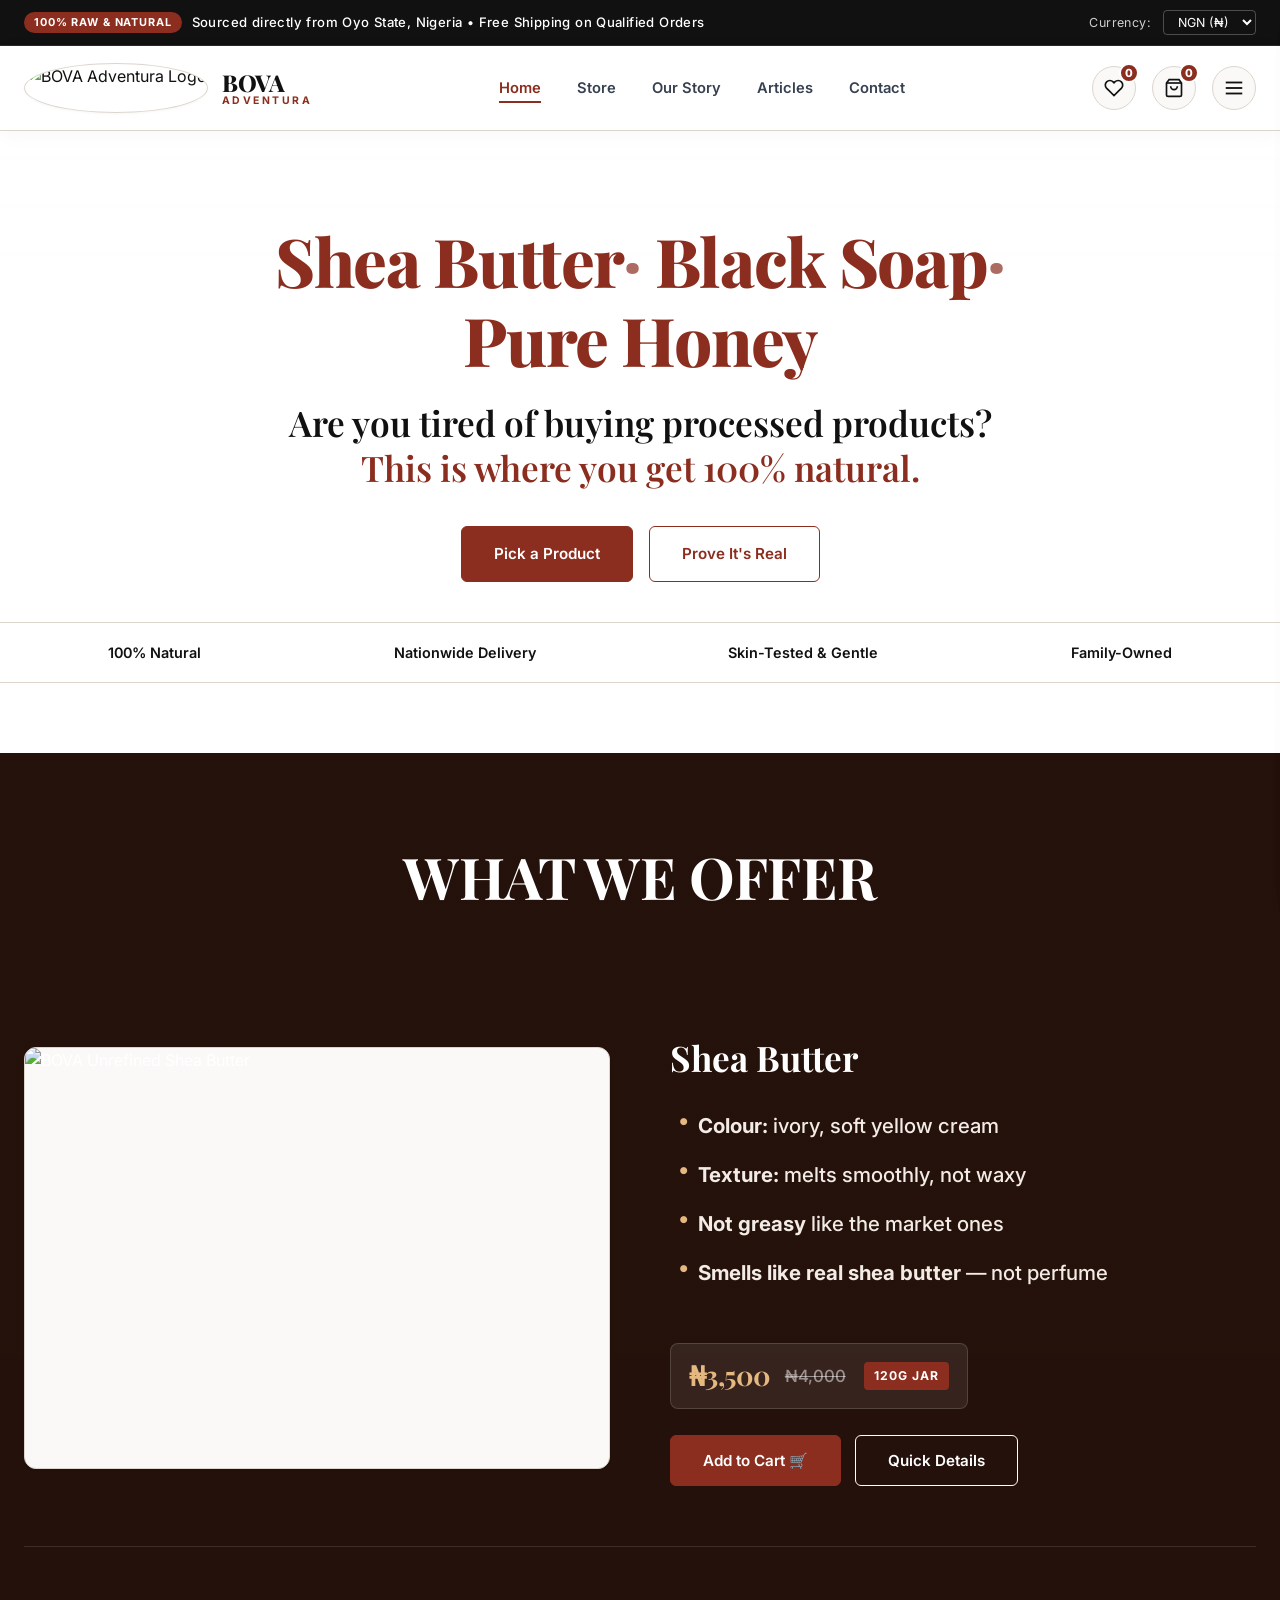
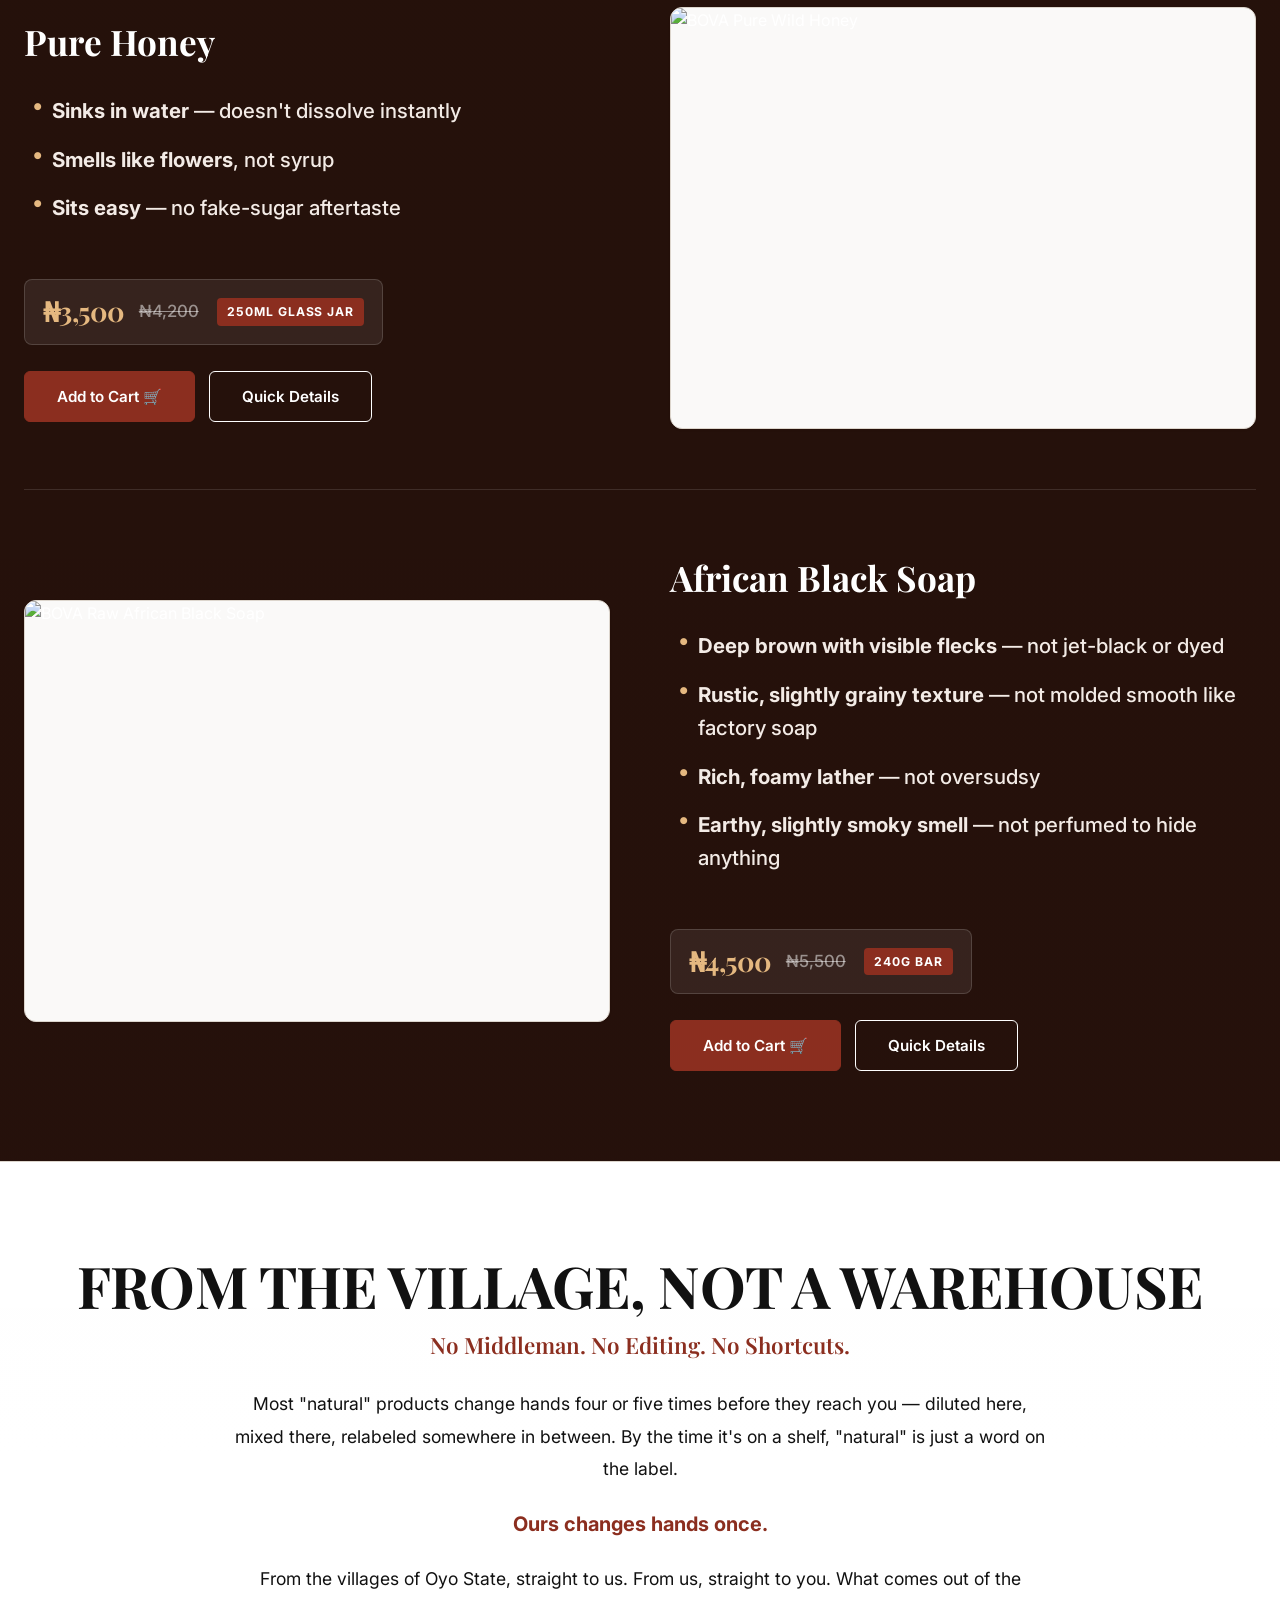
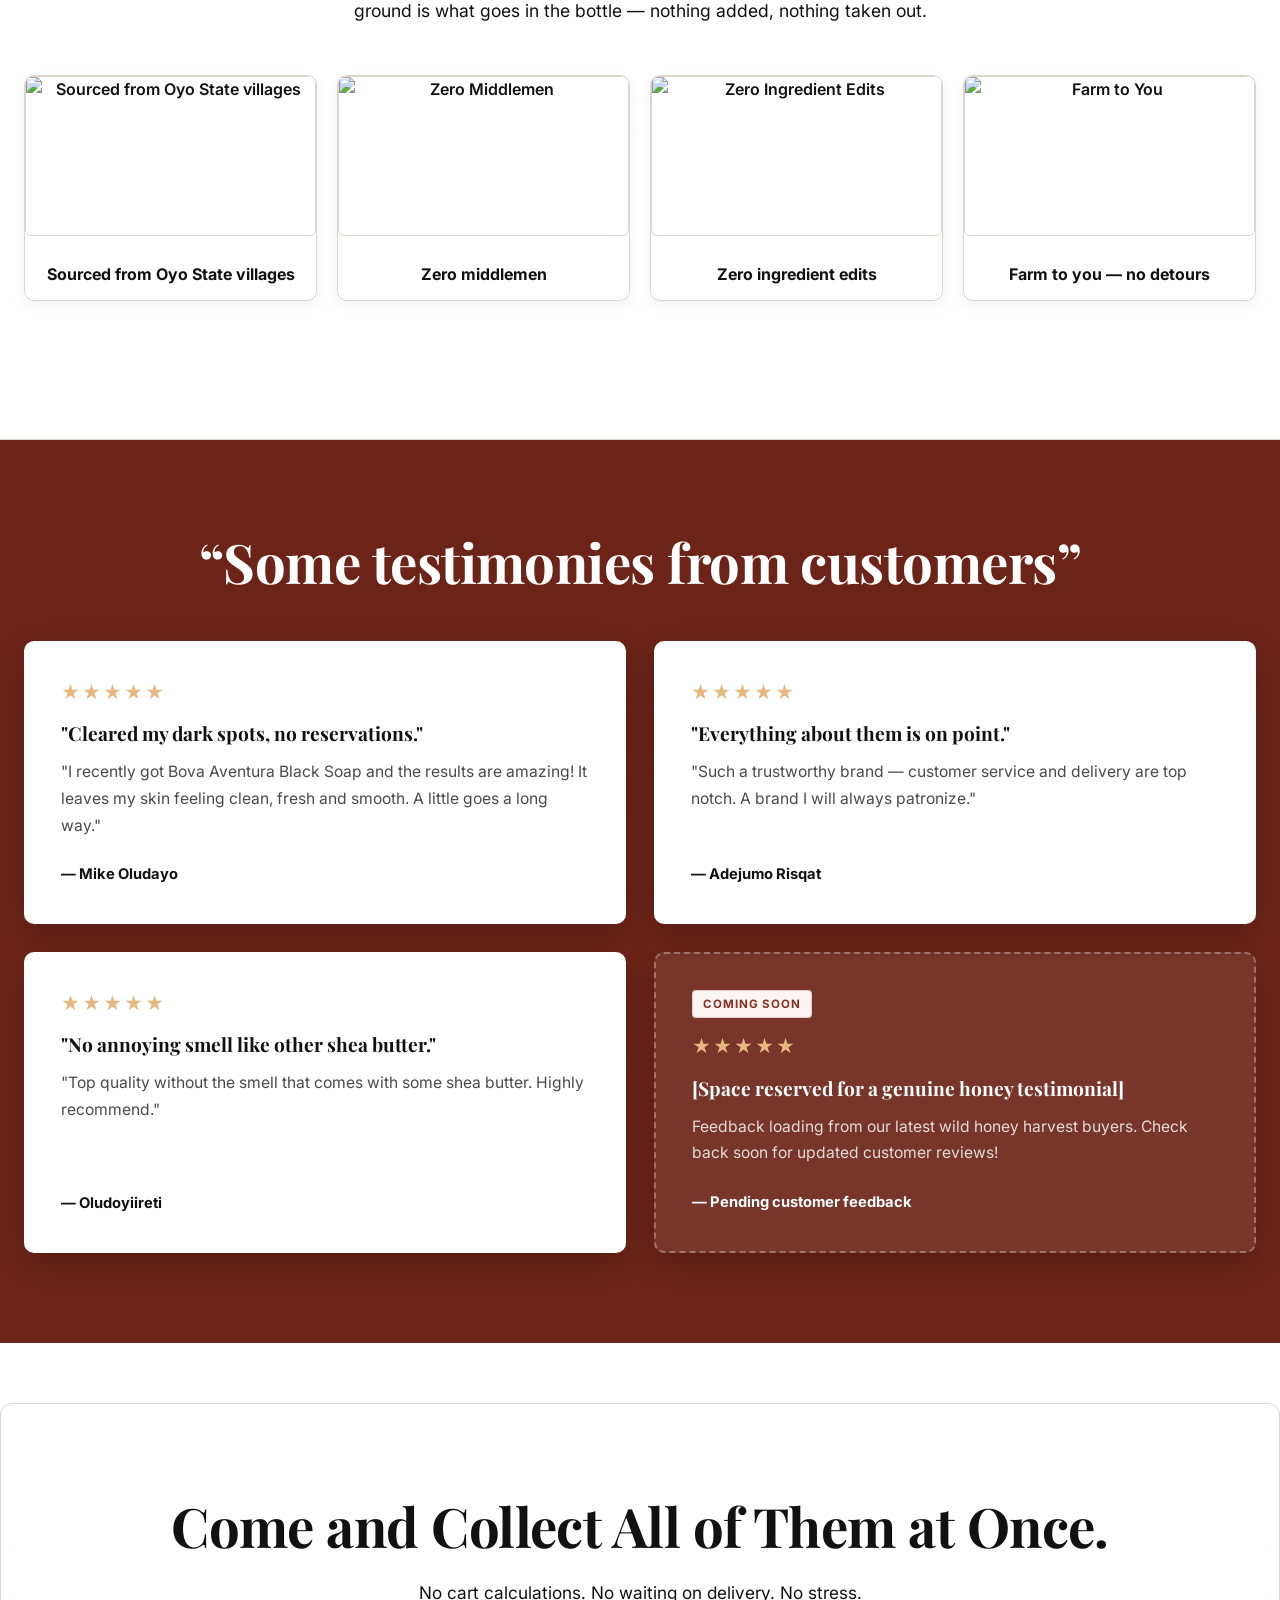
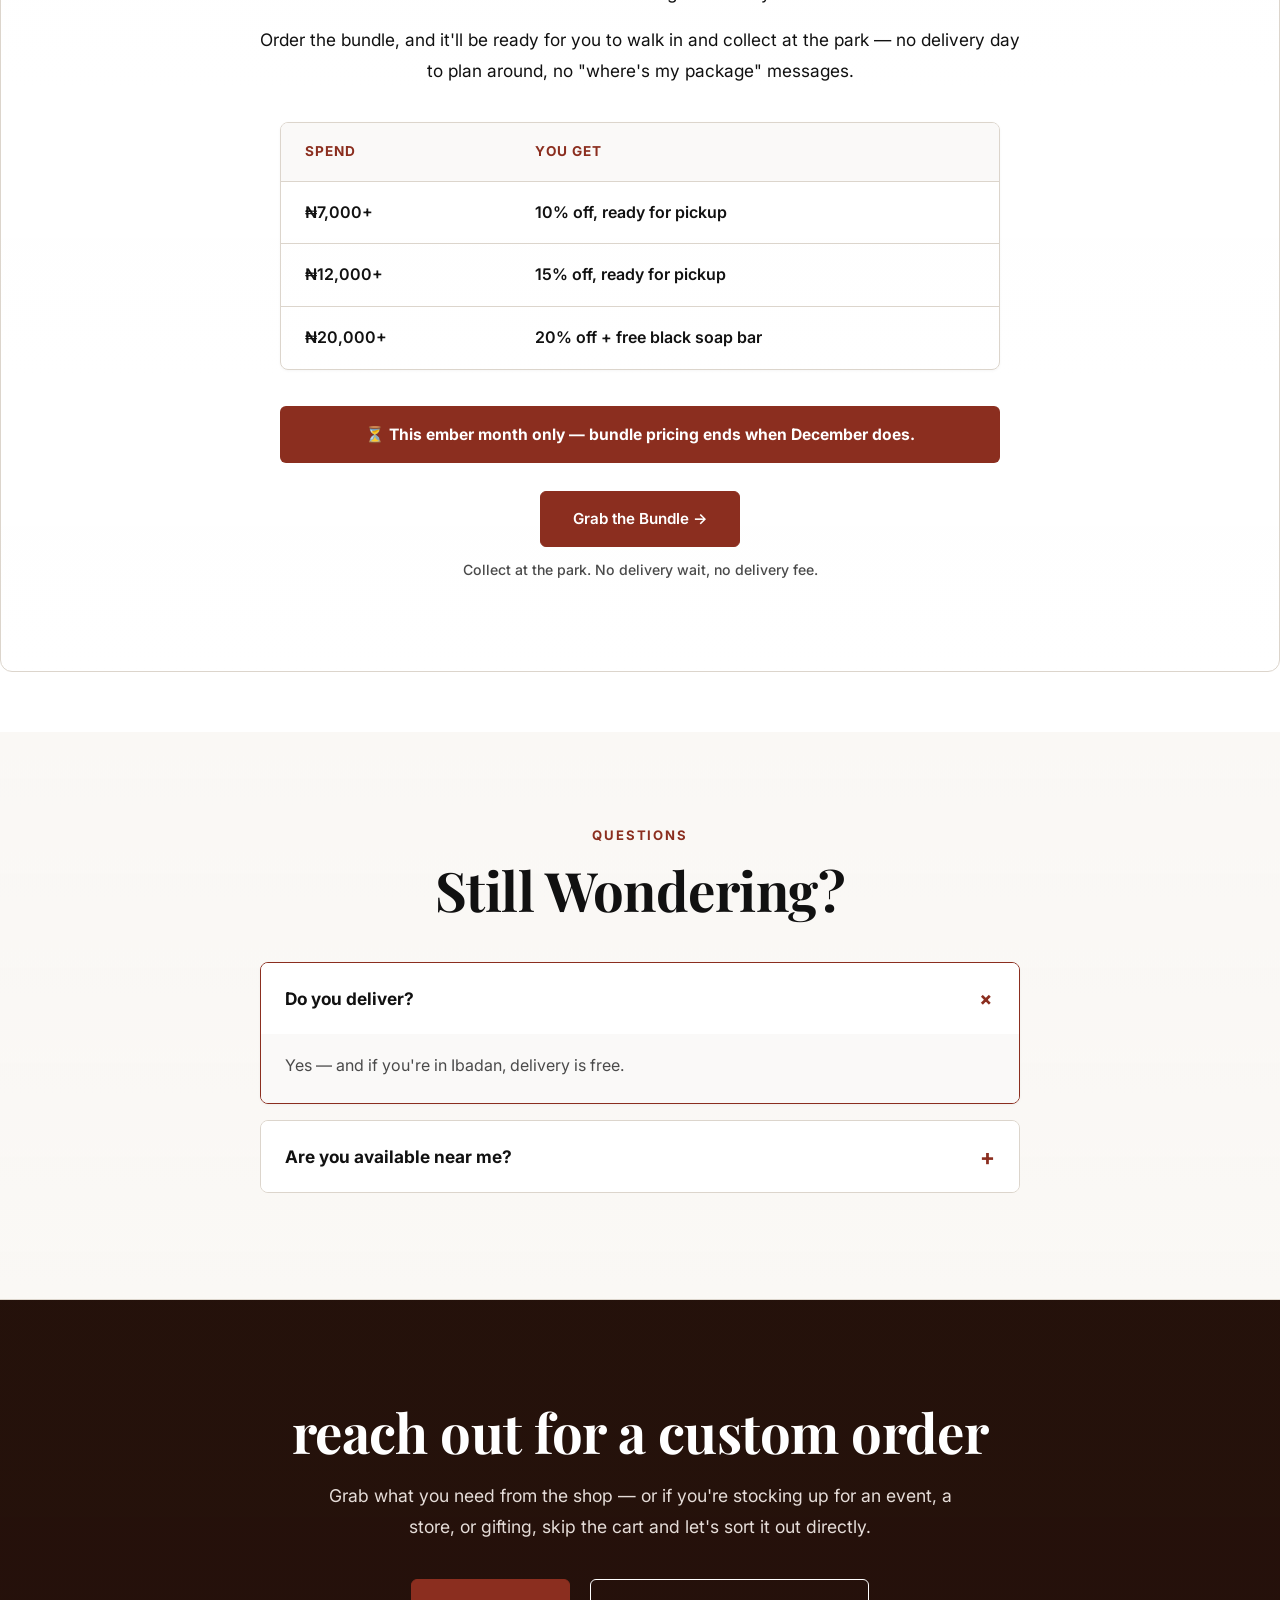
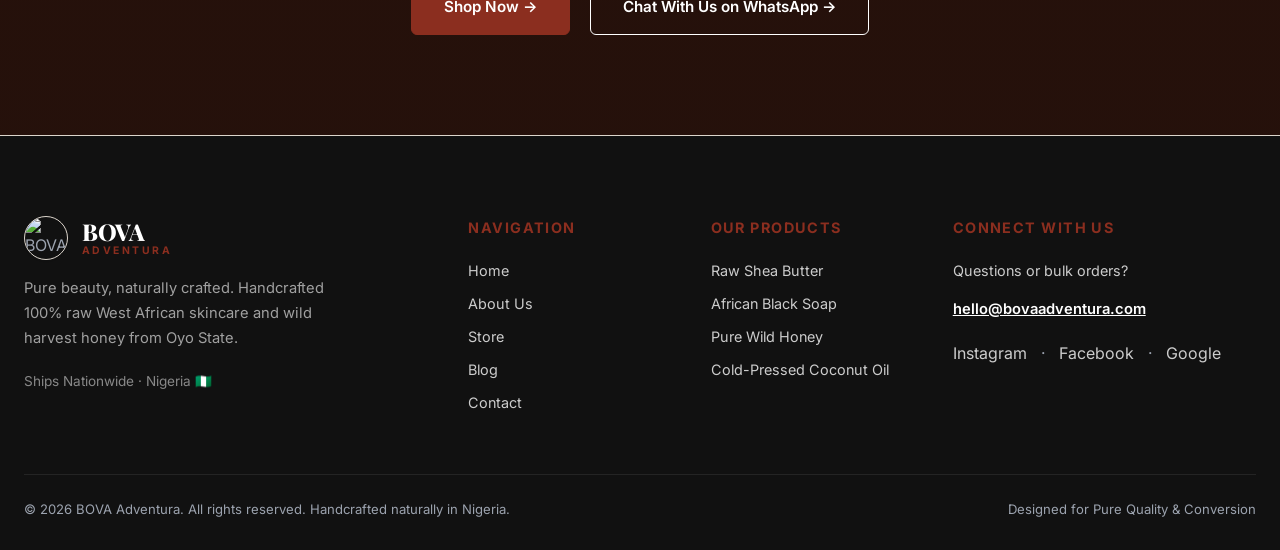
==== commit 2d449d3f: "first edits" ====
--- a/index.html
+++ b/index.html
@@ -151,12 +151,15 @@
             <li><strong>Not greasy</strong> like the market ones</li>
             <li><strong>Smells like real shea butter</strong> — not perfume</li>
           </ul>
-          <div class="product-price-row">
-            <span class="product-price">₦3,500</span>
-            <span class="product-price-orig">₦4,000</span>
-            <span class="product-price-size">120g jar</span>
-          </div>
-          <a href="shop.html" class="btn-accent">Give Me One →</a>
+          <div class="product-price-sales-bar">
+            <span class="current-price">₦3,500</span>
+            <span class="original-price">₦4,000</span>
+            <span class="product-size-badge">120g Jar</span>
+          </div>
+          <div class="product-sales-actions">
+            <button class="btn-accent" onclick="addToCart('bova-002', 1)">Add to Cart 🛒</button>
+            <button class="btn-outline-light" onclick="openQuickView('bova-002')">Quick Details</button>
+          </div>
         </div>
       </div>
 
@@ -169,12 +172,15 @@
             <li><strong>Smells like flowers</strong>, not syrup</li>
             <li><strong>Sits easy</strong> — no fake-sugar aftertaste</li>
           </ul>
-          <div class="product-price-row">
-            <span class="product-price">₦3,500</span>
-            <span class="product-price-orig">₦4,200</span>
-            <span class="product-price-size">250ml jar</span>
-          </div>
-          <a href="shop.html" class="btn-accent">Give Me One →</a>
+          <div class="product-price-sales-bar">
+            <span class="current-price">₦3,500</span>
+            <span class="original-price">₦4,200</span>
+            <span class="product-size-badge">250ml Glass Jar</span>
+          </div>
+          <div class="product-sales-actions">
+            <button class="btn-accent" onclick="addToCart('bova-003', 1)">Add to Cart 🛒</button>
+            <button class="btn-outline-light" onclick="openQuickView('bova-003')">Quick Details</button>
+          </div>
         </div>
         <div class="sensory-image-wrapper">
           <img src="Assets/Pure-Honey-250ml-Honey-Price-3500-709x1024.jpeg" alt="BOVA Pure Wild Honey">
@@ -194,14 +200,18 @@
             <li><strong>Rich, foamy lather</strong> — not oversudsy</li>
             <li><strong>Earthy, slightly smoky smell</strong> — not perfumed to hide anything</li>
           </ul>
-          <div class="product-price-row">
-            <span class="product-price">₦4,500</span>
-            <span class="product-price-orig">₦5,500</span>
-            <span class="product-price-size">240g bar</span>
-          </div>
-          <a href="shop.html" class="btn-accent">Give Me One →</a>
-        </div>
-      </div>
+          <div class="product-price-sales-bar">
+            <span class="current-price">₦4,500</span>
+            <span class="original-price">₦5,500</span>
+            <span class="product-size-badge">240g Bar</span>
+          </div>
+          <div class="product-sales-actions">
+            <button class="btn-accent" onclick="addToCart('bova-001', 1)">Add to Cart 🛒</button>
+            <button class="btn-outline-light" onclick="openQuickView('bova-001')">Quick Details</button>
+          </div>
+        </div>
+      </div>
+
     </div>
   </section>
 
--- a/css/style.css
+++ b/css/style.css
@@ -1791,24 +1791,44 @@
 .stat-card {
   background: #FFFFFF;
   border: 1px solid var(--color-divider);
-  border-radius: 8px;
-  padding: 24px 16px;
+  border-radius: 10px;
+  padding: 0 !important;
+  overflow: hidden;
   text-align: center;
   font-weight: 600;
-  font-size: 0.95rem;
   color: #111111;
-  transition: transform 0.3s ease, border-color 0.3s ease;
+  box-shadow: 0 4px 14px rgba(0, 0, 0, 0.05);
+  transition: transform 0.3s ease, border-color 0.3s ease, box-shadow 0.3s ease;
+  display: flex;
+  flex-direction: column;
 }
 
 .stat-card:hover {
   border-color: var(--color-accent);
-  transform: translateY(-3px);
-}
-
-.stat-card-icon {
-  font-size: 1.8rem;
-  margin-bottom: 8px;
-}
+  transform: translateY(-4px);
+  box-shadow: 0 8px 24px rgba(139, 46, 31, 0.12);
+}
+
+.stat-card-img {
+  width: 100%;
+  height: 200px;
+  object-fit: cover;
+  display: block;
+  border-bottom: 1px solid var(--color-divider);
+}
+
+.stat-card-title {
+  padding: 14px 12px;
+  font-size: 0.92rem;
+  font-weight: 700;
+  line-height: 1.4;
+  color: var(--color-dark);
+  flex-grow: 1;
+  display: flex;
+  align-items: center;
+  justify-content: center;
+}
+
 
 .bridge-quote {
   font-family: var(--font-heading);
@@ -2110,7 +2130,20 @@
     padding: 14px 16px;
     font-size: 0.92rem;
   }
-}
+  .story-stat-strip {
+    grid-template-columns: repeat(2, 1fr) !important;
+    gap: 12px !important;
+    margin-bottom: 32px !important;
+  }
+  .stat-card-img {
+    height: 150px !important;
+  }
+  .stat-card-title {
+    padding: 10px 8px !important;
+    font-size: 0.84rem !important;
+  }
+}
+
 
 /* ==========================================================================
    ALTERNATING SECTION BACKGROUNDS & SALES PAGE TYPOGRAPHY
@@ -2162,6 +2195,112 @@
   background-size: 360px auto !important;
   color: #111111 !important;
 }
+
+/* Homepage Product Sales Price Bar & Action Buttons */
+.product-price-sales-bar {
+  display: inline-flex;
+  align-items: center;
+  gap: 14px;
+  margin: 22px 0 26px 0;
+  padding: 10px 18px;
+  background: rgba(255, 255, 255, 0.08);
+  border: 1px solid rgba(255, 255, 255, 0.15);
+  border-radius: 8px;
+  backdrop-filter: blur(4px);
+}
+
+.product-price-sales-bar .current-price {
+  font-family: var(--font-heading);
+  font-size: 1.7rem;
+  font-weight: 700;
+  color: #E5B880;
+  letter-spacing: -0.02em;
+}
+
+.product-price-sales-bar .original-price {
+  font-size: 1.05rem;
+  text-decoration: line-through;
+  color: rgba(255, 255, 255, 0.5);
+  font-weight: 500;
+}
+
+.product-price-sales-bar .product-size-badge {
+  font-size: 0.76rem;
+  text-transform: uppercase;
+  letter-spacing: 0.08em;
+  font-weight: 700;
+  padding: 4px 10px;
+  background: var(--color-accent);
+  color: #FFFFFF;
+  border-radius: 4px;
+  margin-left: 4px;
+}
+
+.product-sales-actions {
+  display: flex;
+  align-items: center;
+  gap: 14px;
+  flex-wrap: wrap;
+}
+
+.product-sales-actions button {
+  cursor: pointer;
+}
+
+/* Pronounced, High-Visibility Modal & Drawer Exit Buttons */
+.modal-close-btn,
+#modal-close-btn {
+  position: absolute;
+  top: 16px;
+  right: 16px;
+  width: 42px;
+  height: 42px;
+  border-radius: 50%;
+  background-color: var(--color-accent) !important;
+  color: #FFFFFF !important;
+  border: 2px solid #FFFFFF;
+  font-size: 1.6rem;
+  font-weight: 700;
+  line-height: 1;
+  display: flex;
+  align-items: center;
+  justify-content: center;
+  cursor: pointer;
+  z-index: 100;
+  box-shadow: 0 4px 14px rgba(0, 0, 0, 0.3);
+  transition: transform 0.2s ease, background-color 0.2s ease, box-shadow 0.2s ease;
+}
+
+.modal-close-btn:hover,
+#modal-close-btn:hover {
+  background-color: #111111 !important;
+  color: #FFFFFF !important;
+  transform: scale(1.1);
+  box-shadow: 0 6px 18px rgba(0, 0, 0, 0.4);
+}
+
+.btn-close-drawer {
+  width: 36px;
+  height: 36px;
+  border-radius: 50%;
+  background-color: var(--color-accent) !important;
+  color: #FFFFFF !important;
+  border: none;
+  font-size: 1.3rem;
+  font-weight: 700;
+  display: flex;
+  align-items: center;
+  justify-content: center;
+  cursor: pointer;
+  transition: transform 0.2s ease, background-color 0.2s ease;
+}
+
+.btn-close-drawer:hover {
+  background-color: #111111 !important;
+  transform: scale(1.08);
+}
+
+
 
 
 
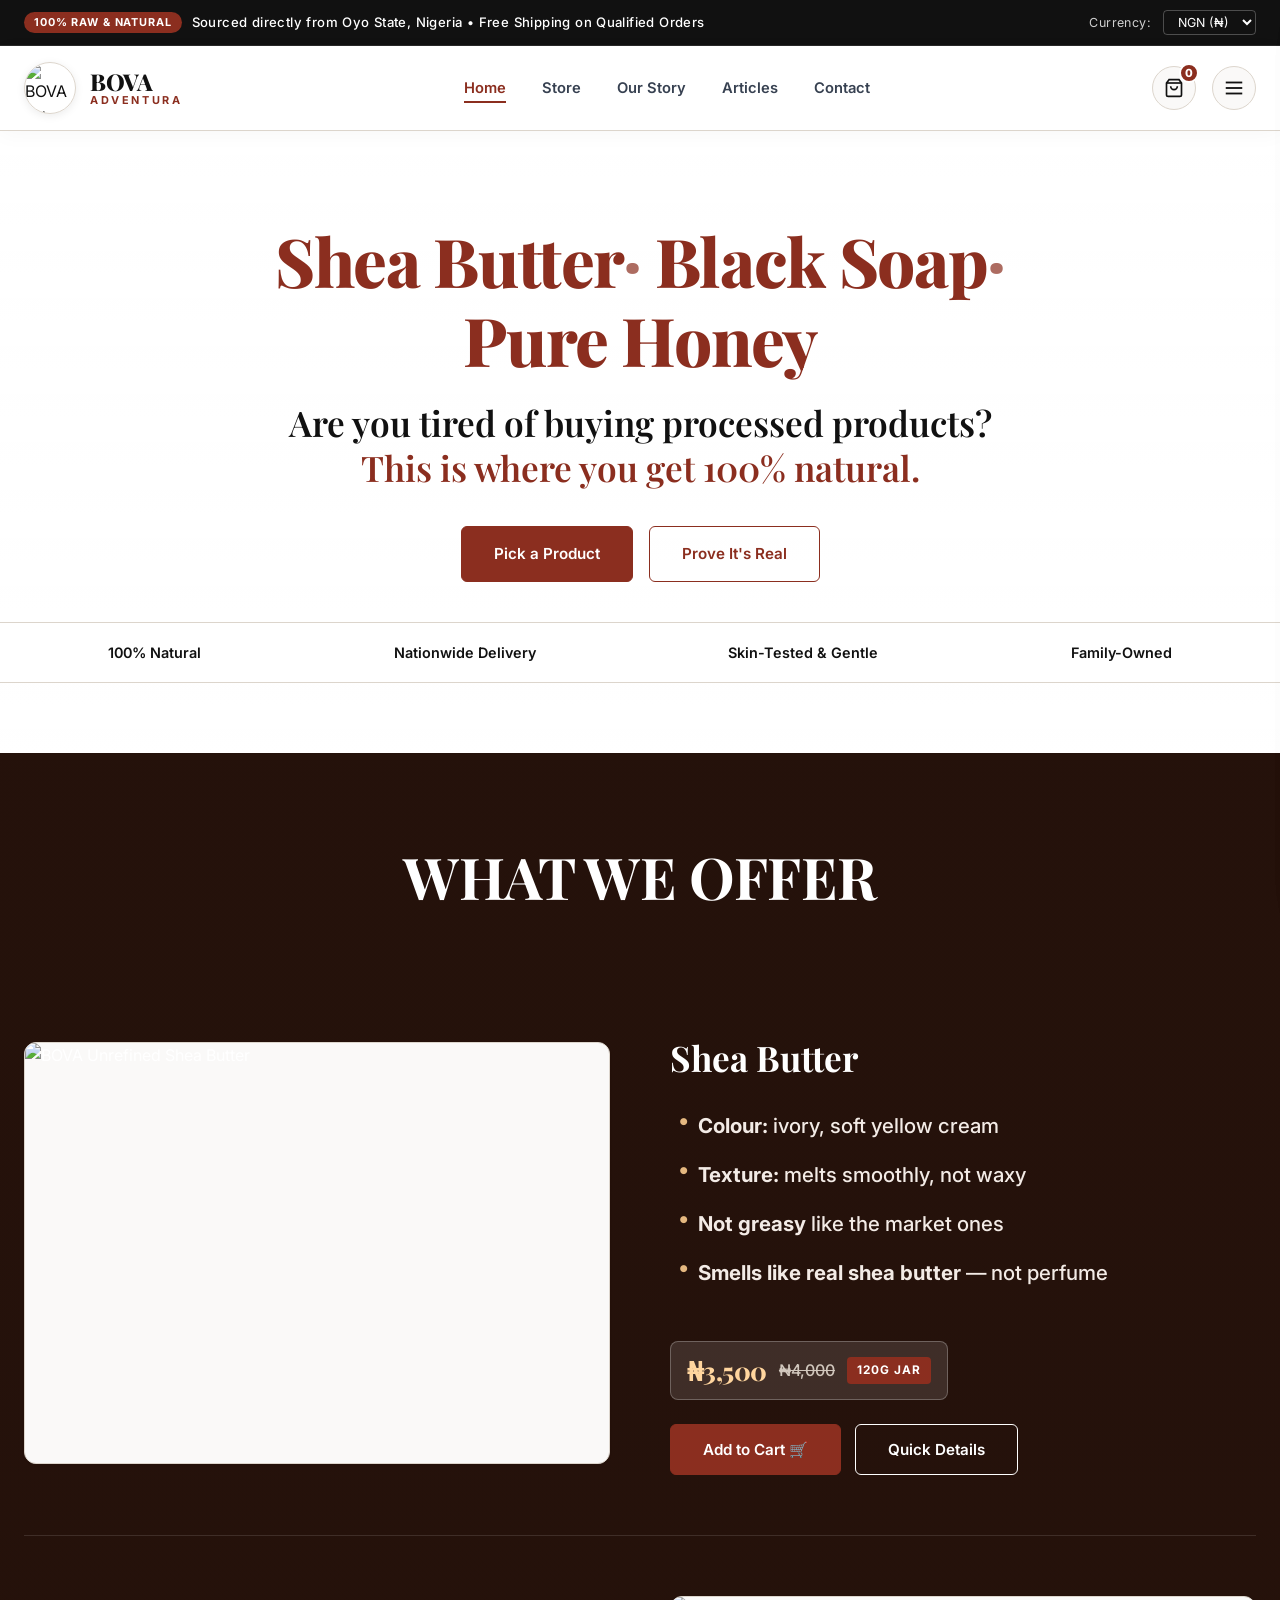
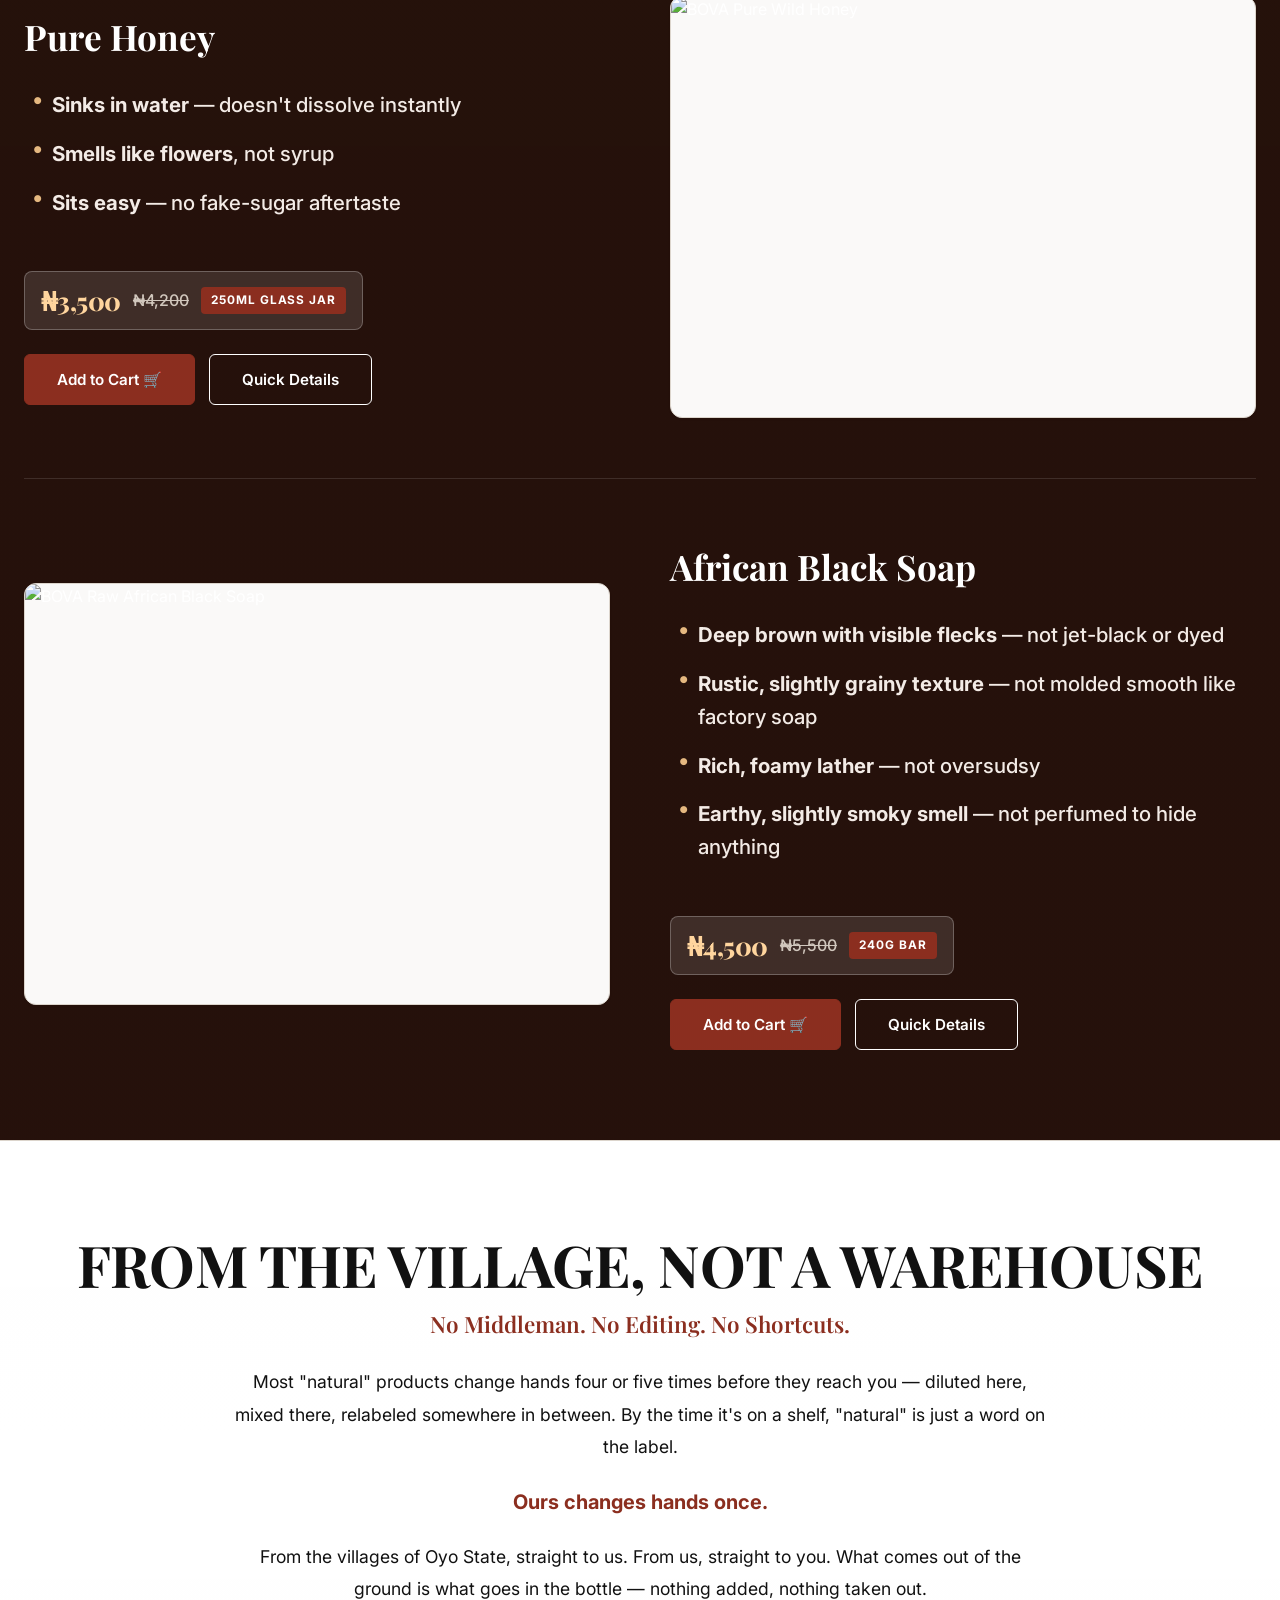
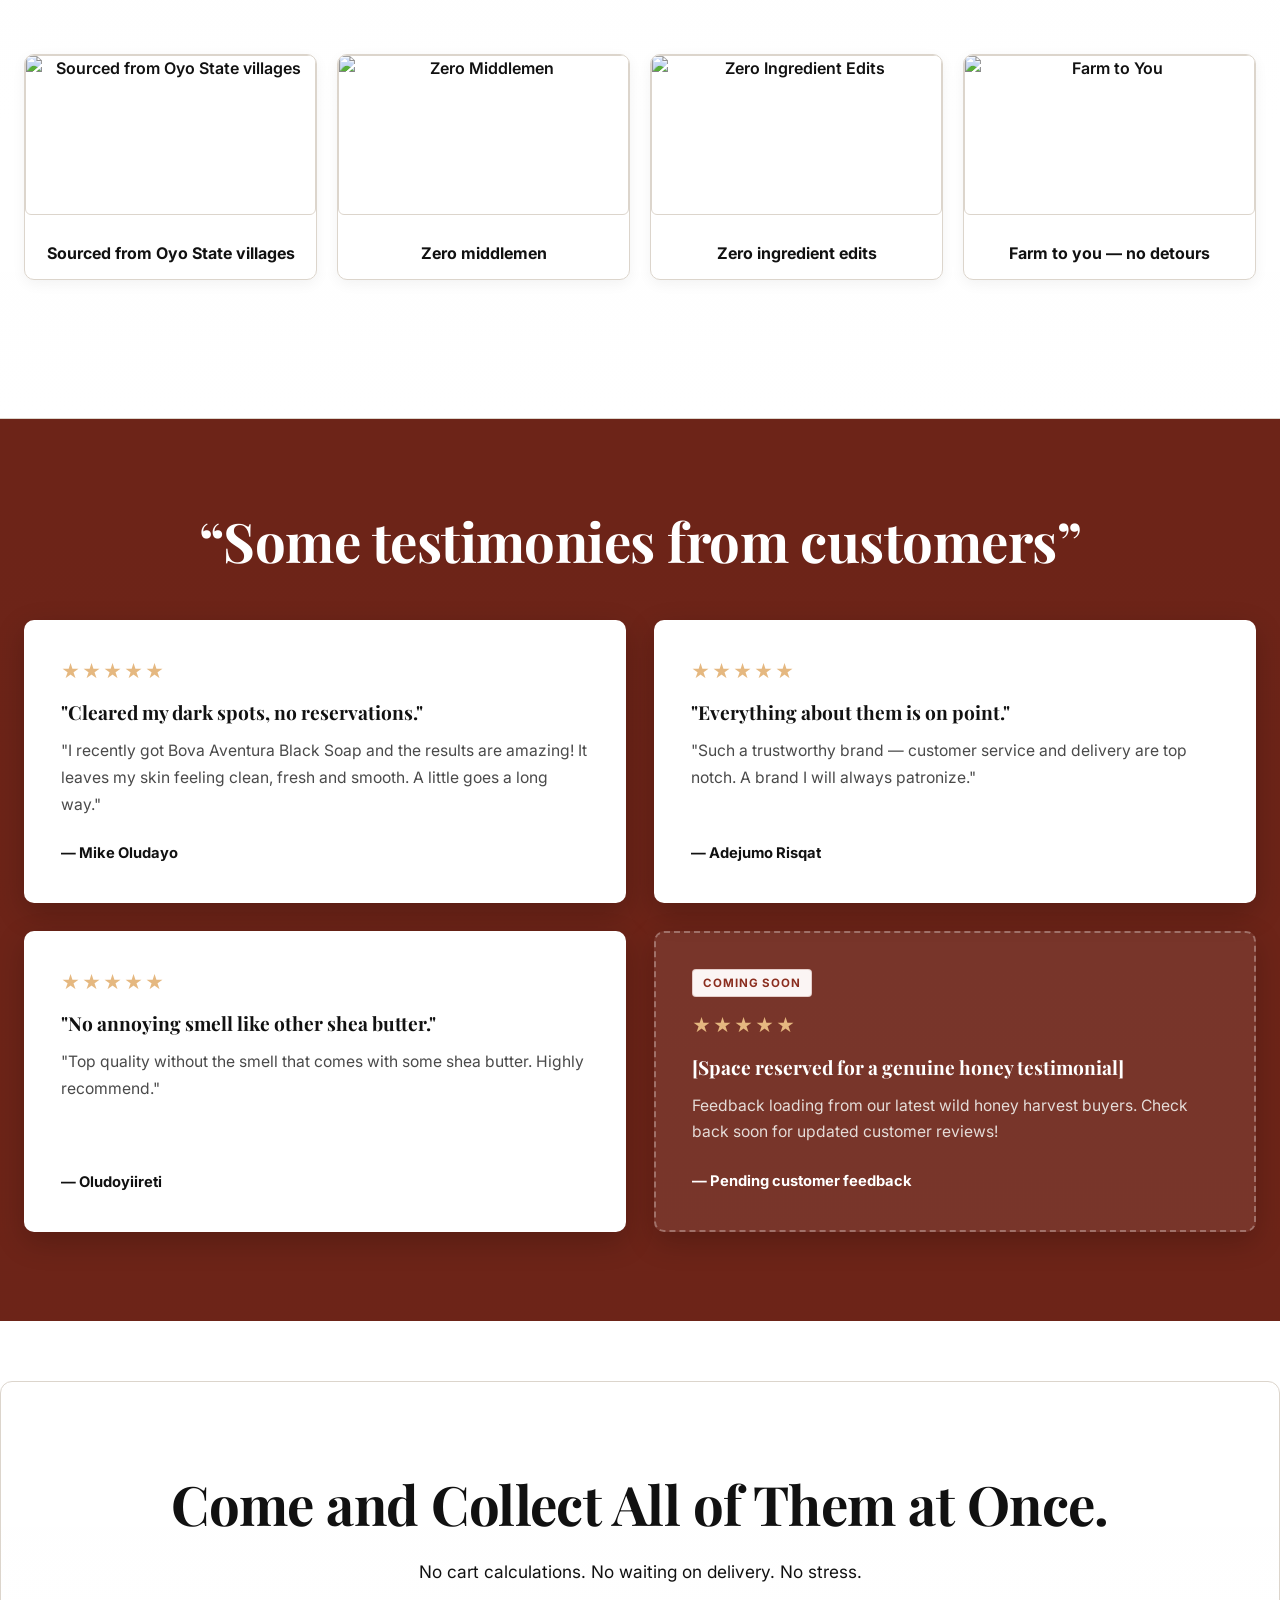
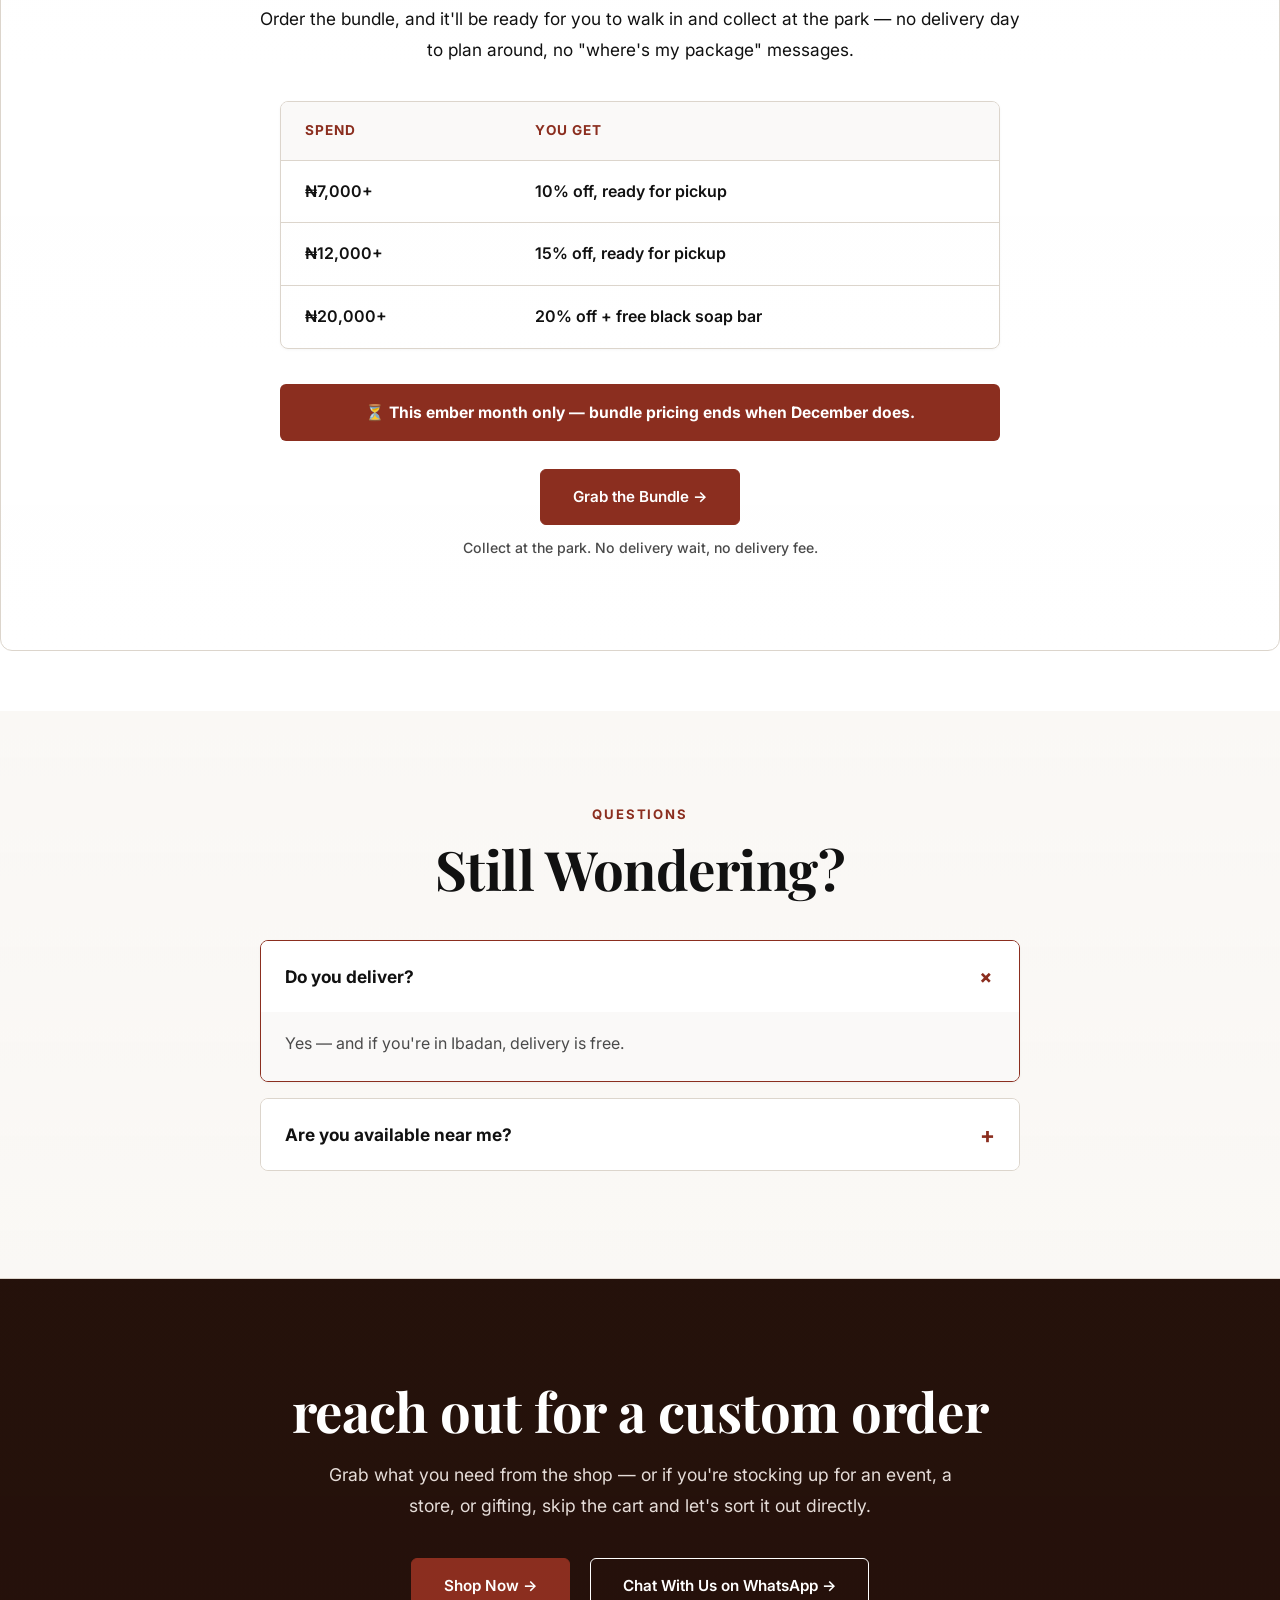
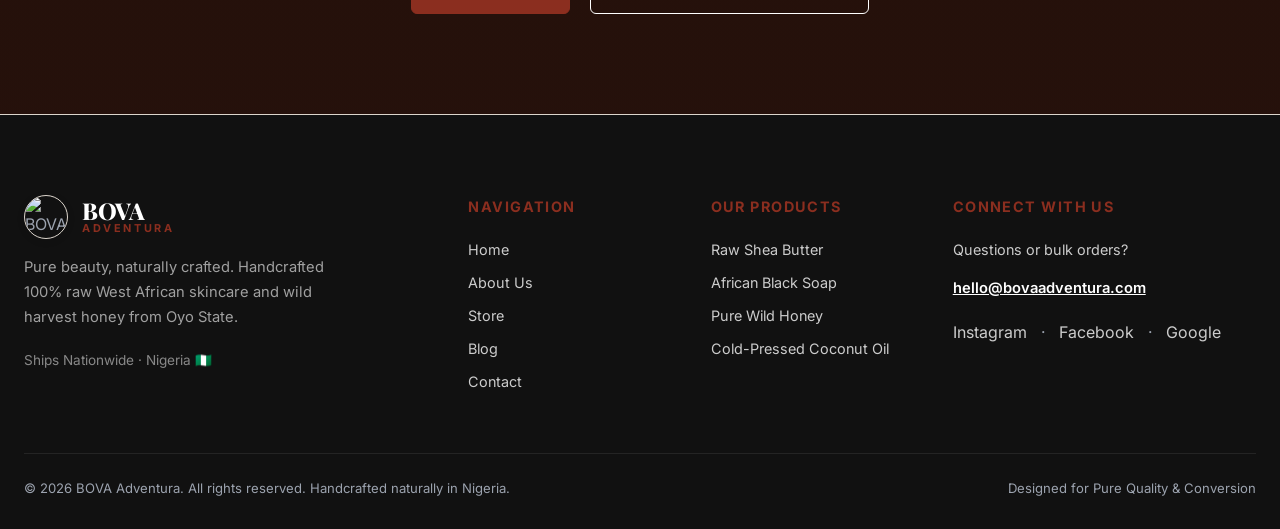
==== commit fc250b09: "remove love icon" ====
--- a/index.html
+++ b/index.html
@@ -77,11 +77,6 @@
       </nav>
 
       <div class="header-icon-actions">
-        <button id="wishlist-toggle-btn" class="icon-btn" title="View Wishlist" aria-label="View Wishlist">
-          <svg width="20" height="20" viewBox="0 0 24 24" fill="none" stroke="currentColor" stroke-width="2"><path d="M20.84 4.61a5.5 5.5 0 0 0-7.78 0L12 5.67l-1.06-1.06a5.5 5.5 0 0 0-7.78 7.78l1.06 1.06L12 21.23l7.78-7.78 1.06-1.06a5.5 5.5 0 0 0 0-7.78z"></path></svg>
-          <span id="wishlist-count" class="icon-badge">0</span>
-        </button>
-
         <button id="cart-toggle-btn" class="icon-btn" title="View Cart" aria-label="View Cart">
           <svg width="20" height="20" viewBox="0 0 24 24" fill="none" stroke="currentColor" stroke-width="2"><path d="M6 2L3 6v14a2 2 0 0 0 2 2h14a2 2 0 0 0 2-2V6l-3-4z"></path><line x1="3" y1="6" x2="21" y2="6"></line><path d="M16 10a4 4 0 0 1-8 0"></path></svg>
           <span id="cart-count" class="icon-badge">0</span>
--- a/css/style.css
+++ b/css/style.css
@@ -231,14 +231,17 @@
   display: flex;
   align-items: center;
   gap: 14px;
+  text-decoration: none;
 }
 
 .brand-logo img {
-  height: 50px;
-  width: auto;
+  height: 52px;
+  width: 52px;
+  object-fit: cover;
   border-radius: 50%;
-  box-shadow: var(--shadow-sm);
-  border: 1px solid var(--color-border);
+  box-shadow: 0 2px 8px rgba(0, 0, 0, 0.08);
+  border: 1.5px solid var(--color-border);
+  flex-shrink: 0;
 }
 
 .brand-title {
@@ -253,12 +256,13 @@
 .brand-title span {
   display: block;
   font-family: var(--font-sans);
-  font-size: 0.65rem;
+  font-size: 0.68rem;
   font-weight: 700;
   letter-spacing: 0.24em;
-  color: var(--color-primary);
+  color: var(--color-accent);
   text-transform: uppercase;
 }
+
 
 .nav-menu {
   display: flex;
@@ -2142,7 +2146,48 @@
     padding: 10px 8px !important;
     font-size: 0.84rem !important;
   }
-}
+  .header-inner {
+    height: 76px !important;
+  }
+  .brand-logo {
+    gap: 12px !important;
+  }
+  .brand-logo img {
+    height: 46px !important;
+    width: 46px !important;
+    min-width: 46px !important;
+  }
+  .brand-title {
+    font-size: 1.35rem !important;
+  }
+  .brand-title span {
+    font-size: 0.65rem !important;
+    letter-spacing: 0.22em !important;
+  }
+  .product-price-sales-bar {
+    display: inline-flex !important;
+    align-items: center !important;
+    justify-content: flex-start !important;
+    gap: 8px !important;
+    padding: 6px 12px !important;
+    margin: 14px 0 18px 0 !important;
+    max-width: 100% !important;
+    flex-wrap: nowrap !important;
+    box-sizing: border-box !important;
+  }
+  .product-price-sales-bar .current-price {
+    font-size: 1.3rem !important;
+  }
+  .product-price-sales-bar .original-price {
+    font-size: 0.9rem !important;
+  }
+  .product-price-sales-bar .product-size-badge {
+    font-size: 0.65rem !important;
+    padding: 3px 6px !important;
+  }
+}
+
+
 
 
 /* ==========================================================================
@@ -2200,40 +2245,44 @@
 .product-price-sales-bar {
   display: inline-flex;
   align-items: center;
-  gap: 14px;
-  margin: 22px 0 26px 0;
-  padding: 10px 18px;
-  background: rgba(255, 255, 255, 0.08);
-  border: 1px solid rgba(255, 255, 255, 0.15);
+  gap: 12px;
+  margin: 20px 0 24px 0;
+  padding: 8px 16px;
+  background: rgba(255, 255, 255, 0.12) !important;
+  border: 1px solid rgba(255, 255, 255, 0.25) !important;
   border-radius: 8px;
-  backdrop-filter: blur(4px);
+  backdrop-filter: blur(6px);
+  max-width: 100%;
+  flex-wrap: nowrap;
 }
 
 .product-price-sales-bar .current-price {
   font-family: var(--font-heading);
-  font-size: 1.7rem;
-  font-weight: 700;
-  color: #E5B880;
+  font-size: 1.6rem;
+  font-weight: 800;
+  color: #FFD59E !important;
   letter-spacing: -0.02em;
+  white-space: nowrap;
 }
 
 .product-price-sales-bar .original-price {
-  font-size: 1.05rem;
+  font-size: 1rem;
   text-decoration: line-through;
-  color: rgba(255, 255, 255, 0.5);
+  color: #D1C7BD !important;
   font-weight: 500;
+  white-space: nowrap;
 }
 
 .product-price-sales-bar .product-size-badge {
-  font-size: 0.76rem;
+  font-size: 0.74rem;
   text-transform: uppercase;
   letter-spacing: 0.08em;
   font-weight: 700;
   padding: 4px 10px;
-  background: var(--color-accent);
-  color: #FFFFFF;
+  background: var(--color-accent) !important;
+  color: #FFFFFF !important;
   border-radius: 4px;
-  margin-left: 4px;
+  white-space: nowrap;
 }
 
 .product-sales-actions {
@@ -2246,6 +2295,7 @@
 .product-sales-actions button {
   cursor: pointer;
 }
+
 
 /* Pronounced, High-Visibility Modal & Drawer Exit Buttons */
 .modal-close-btn,
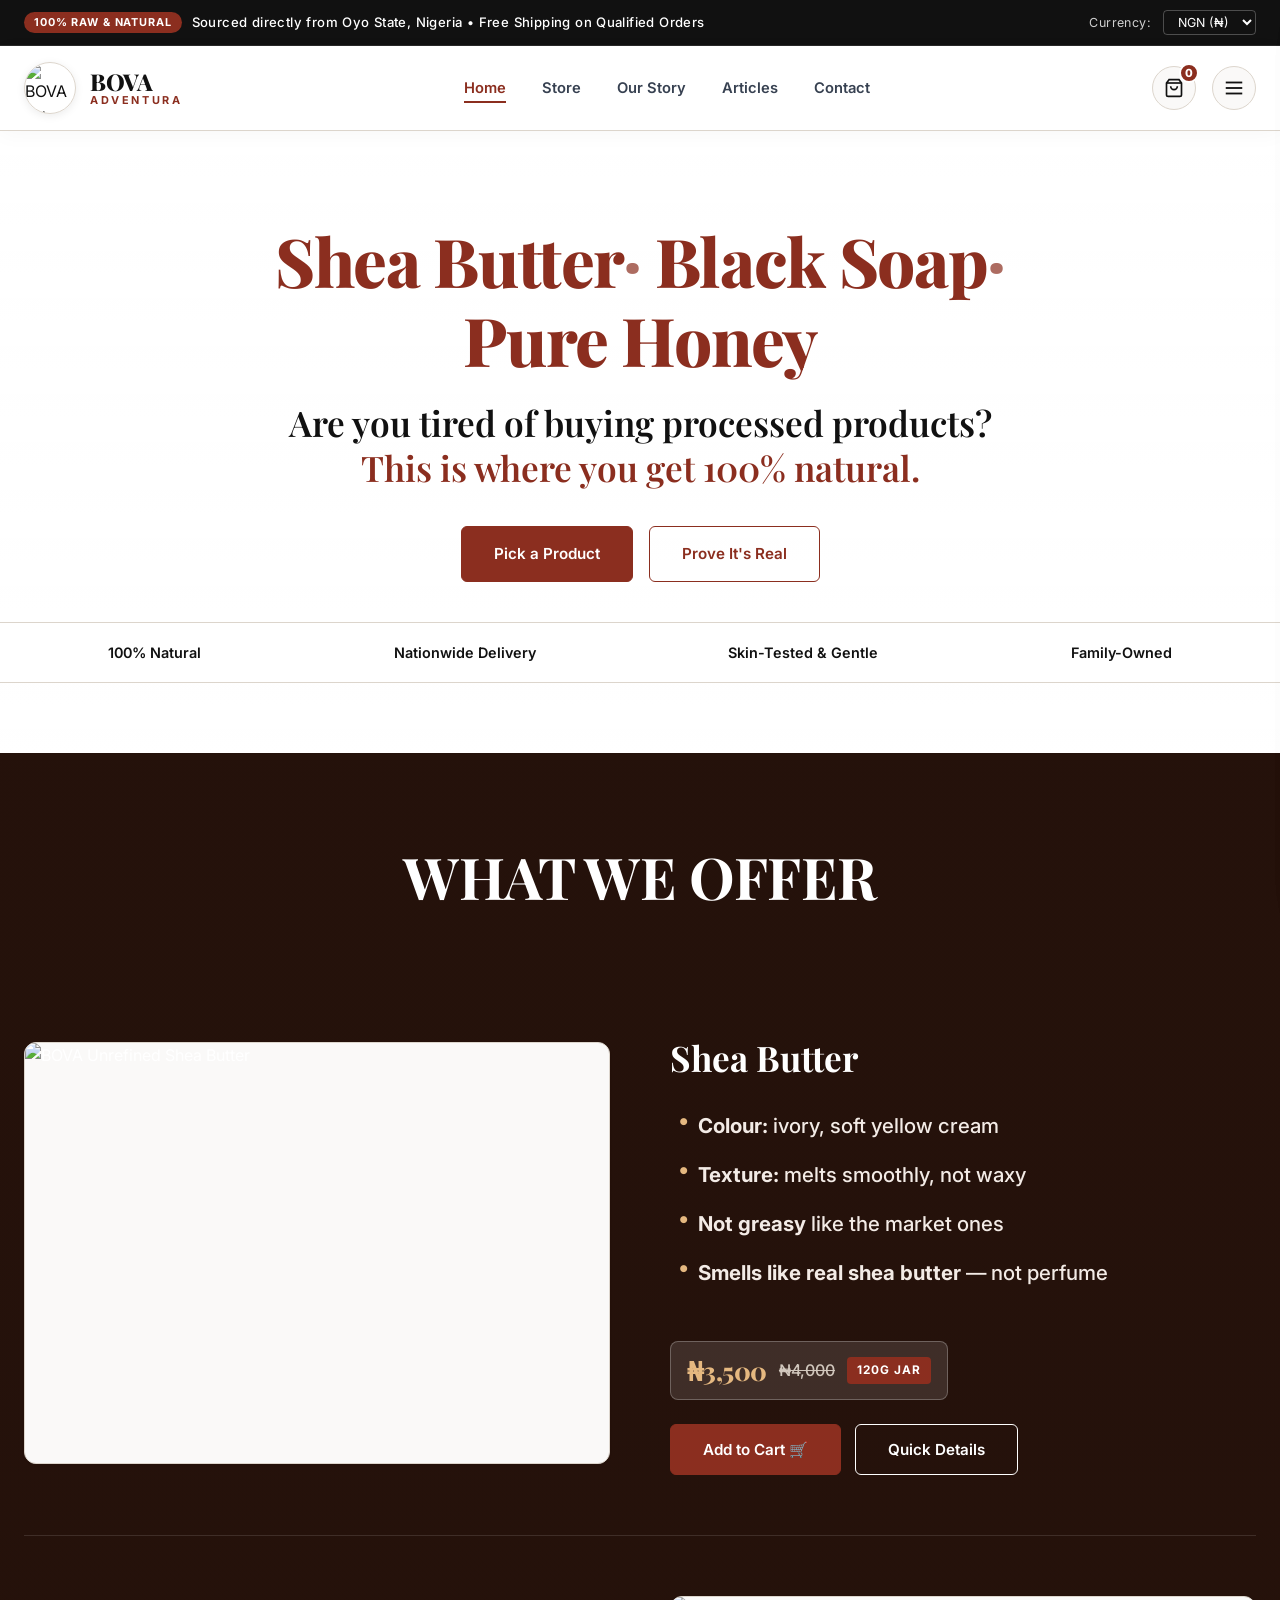
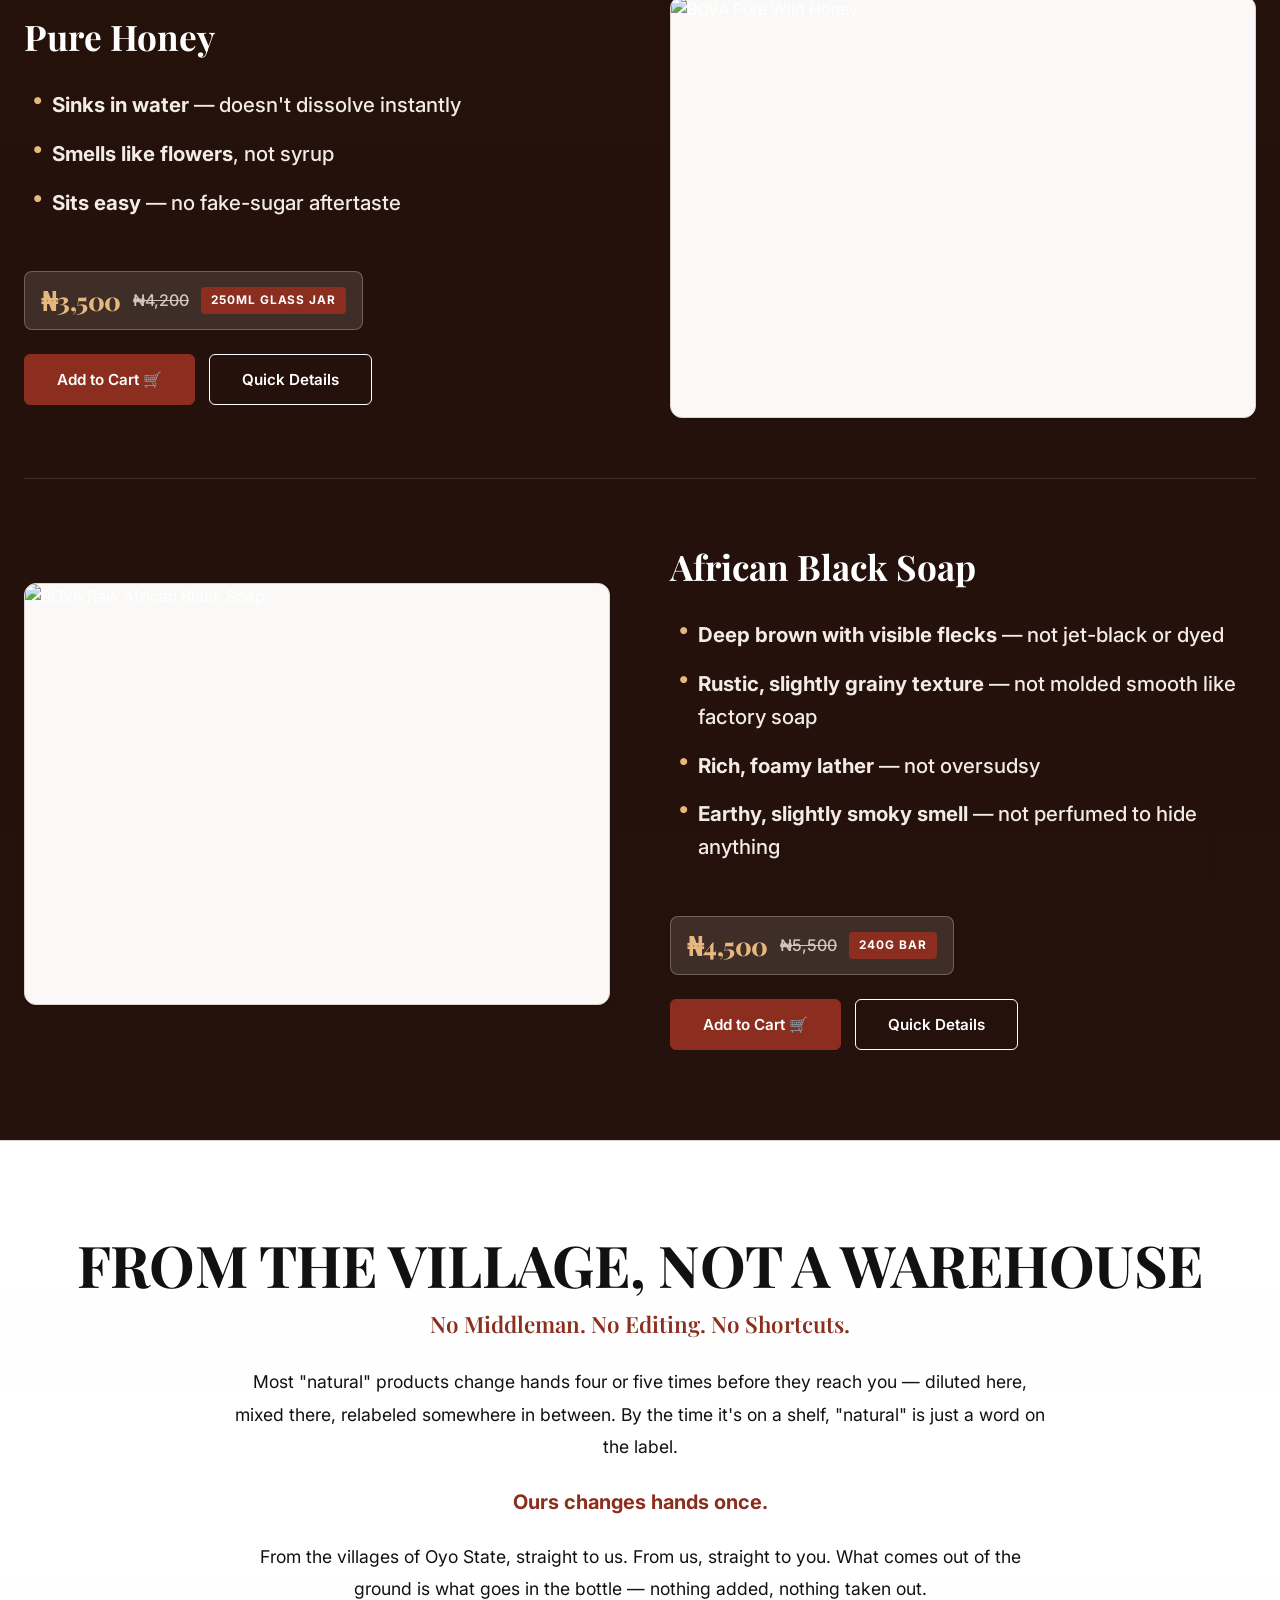
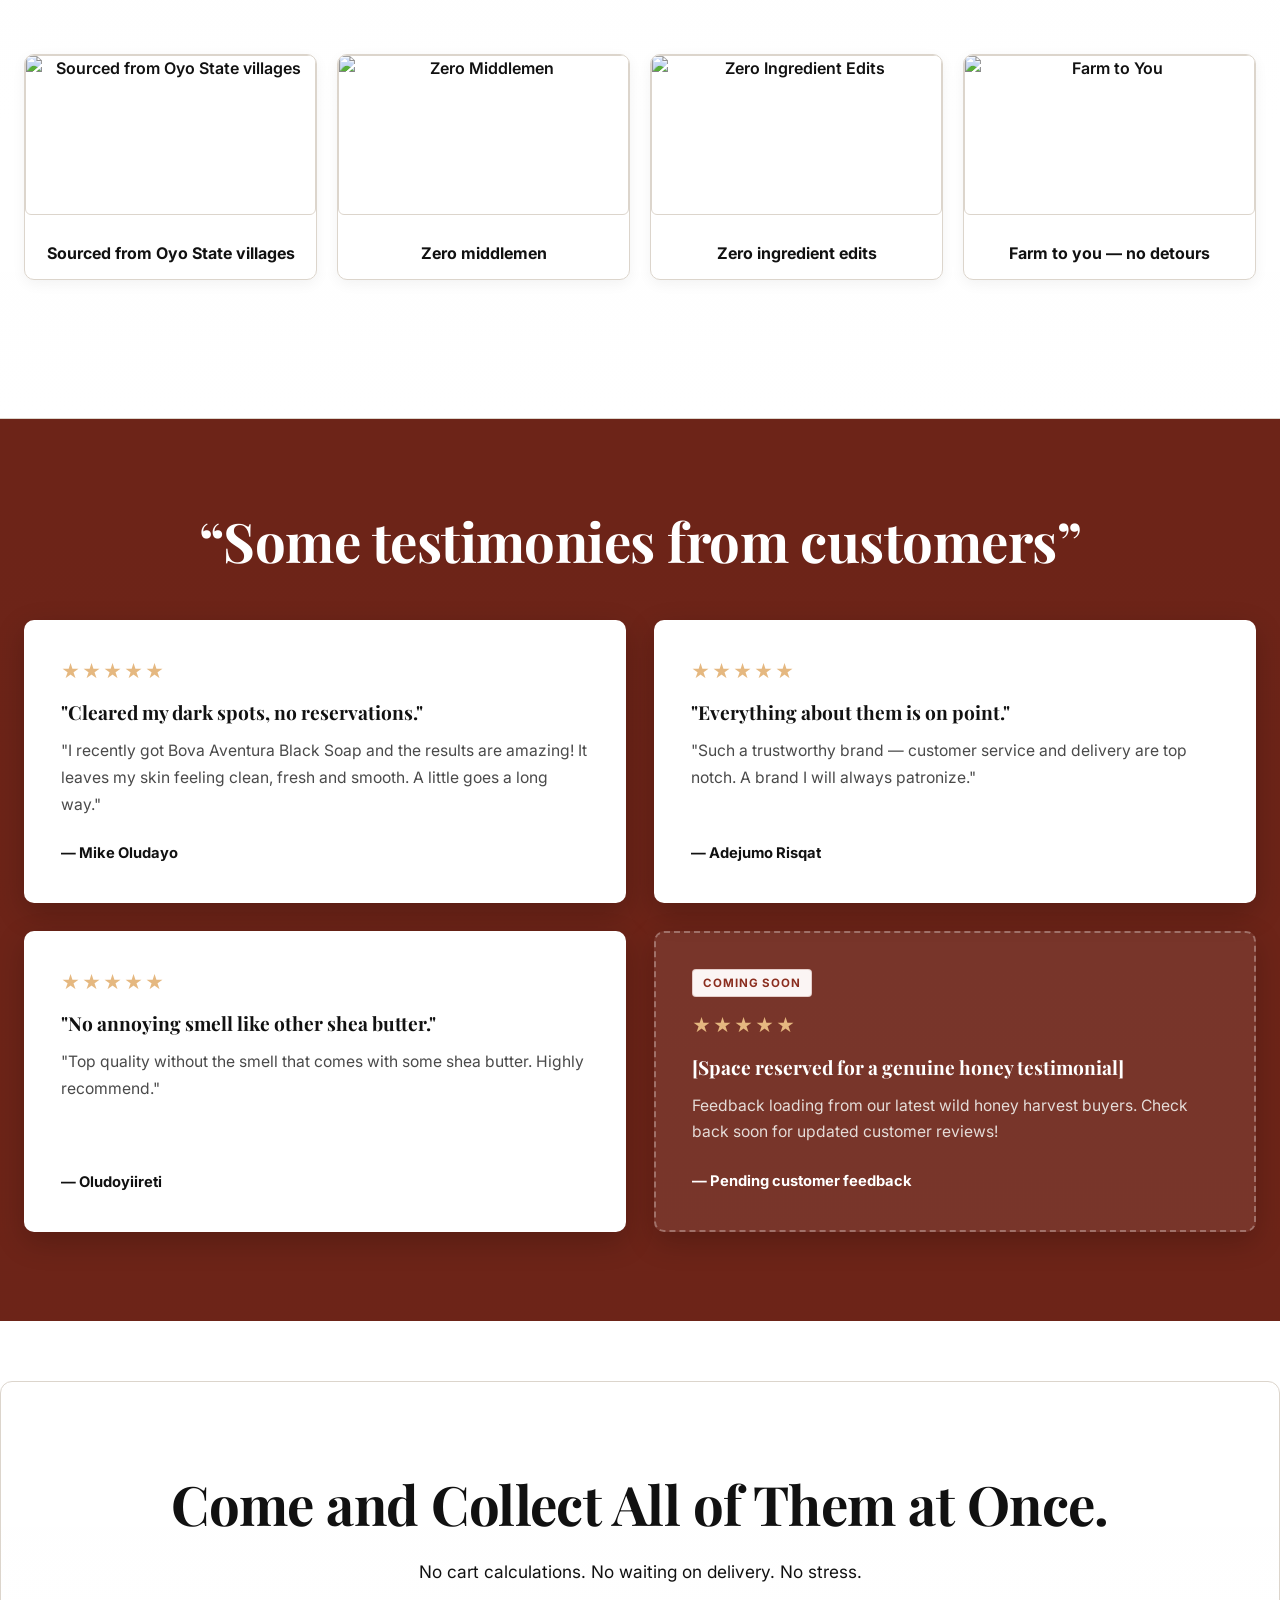
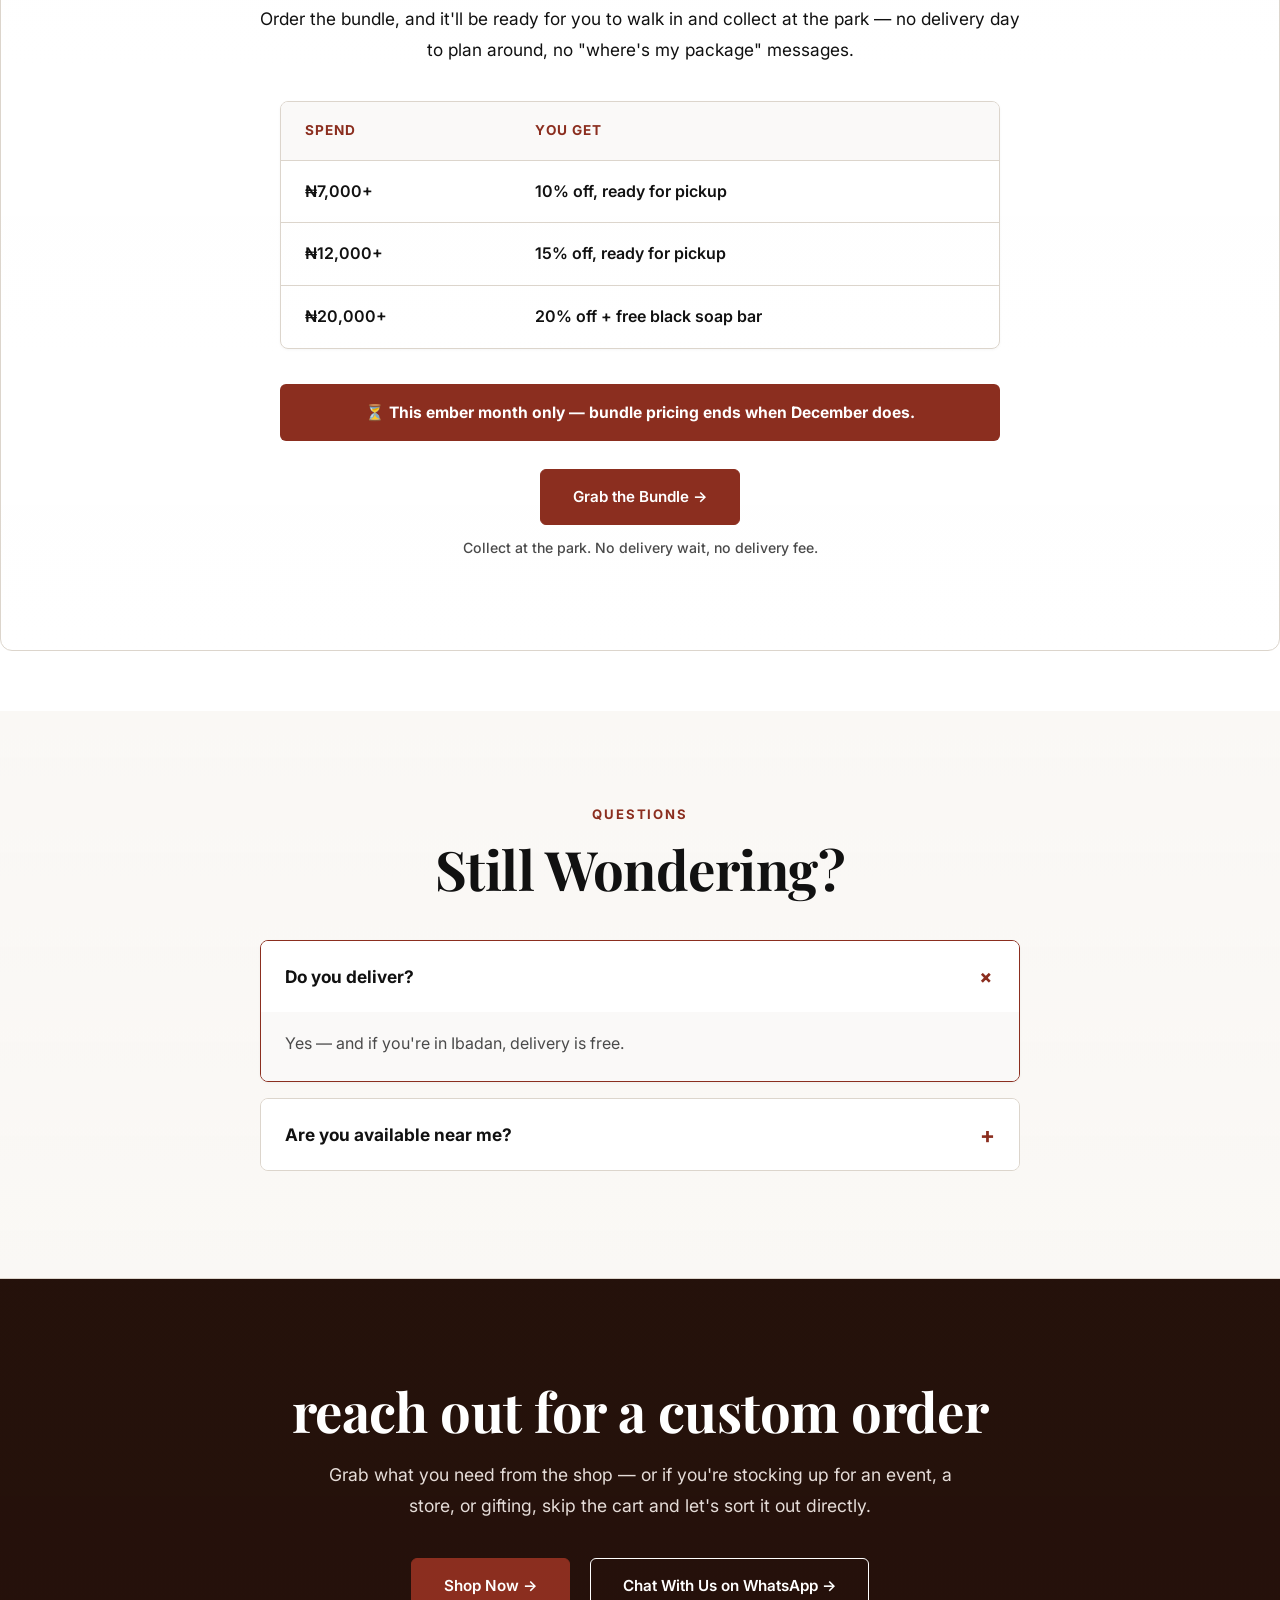
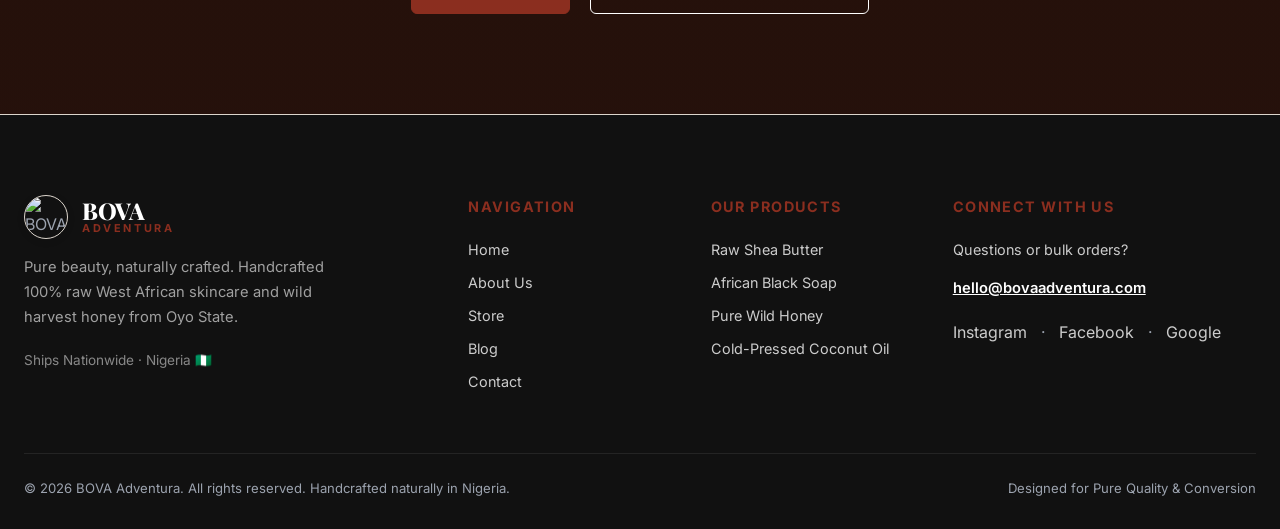
==== commit 5b2d84a1: "version" ====
--- a/index.html
+++ b/index.html
@@ -35,9 +35,10 @@
   <link href="https://fonts.googleapis.com/css2?family=Inter:wght@400;500;600;700&family=Playfair+Display:ital,wght@0,600;0,700;0,800;1,400&display=swap" rel="stylesheet">
 
   <!-- Main CSS -->
-  <link rel="stylesheet" href="css/style.css">
+  <link rel="stylesheet" href="css/style.css?v=1.2">
 </head>
 <body>
+
 
   <!-- TOP ANNOUNCEMENT BAR -->
   <div class="top-bar">
@@ -147,7 +148,7 @@
             <li><strong>Smells like real shea butter</strong> — not perfume</li>
           </ul>
           <div class="product-price-sales-bar">
-            <span class="current-price">₦3,500</span>
+            <span class="current-price" style="color: #E5B880 !important;">₦3,500</span>
             <span class="original-price">₦4,000</span>
             <span class="product-size-badge">120g Jar</span>
           </div>
@@ -168,7 +169,7 @@
             <li><strong>Sits easy</strong> — no fake-sugar aftertaste</li>
           </ul>
           <div class="product-price-sales-bar">
-            <span class="current-price">₦3,500</span>
+            <span class="current-price" style="color: #E5B880 !important;">₦3,500</span>
             <span class="original-price">₦4,200</span>
             <span class="product-size-badge">250ml Glass Jar</span>
           </div>
@@ -196,10 +197,11 @@
             <li><strong>Earthy, slightly smoky smell</strong> — not perfumed to hide anything</li>
           </ul>
           <div class="product-price-sales-bar">
-            <span class="current-price">₦4,500</span>
+            <span class="current-price" style="color: #E5B880 !important;">₦4,500</span>
             <span class="original-price">₦5,500</span>
             <span class="product-size-badge">240g Bar</span>
           </div>
+
           <div class="product-sales-actions">
             <button class="btn-accent" onclick="addToCart('bova-001', 1)">Add to Cart 🛒</button>
             <button class="btn-outline-light" onclick="openQuickView('bova-001')">Quick Details</button>
--- a/css/style.css
+++ b/css/style.css
@@ -2110,18 +2110,55 @@
     grid-template-columns: 1fr;
   }
   .final-cta-buttons {
-    flex-direction: column;
-    width: 100%;
-  }
-  .final-cta-buttons .btn-accent, .final-cta-buttons .btn-outline {
-    width: 100%;
+    display: flex !important;
+    flex-direction: row !important;
+    flex-wrap: wrap !important;
+    gap: 12px 10px !important;
+    row-gap: 12px !important;
+    width: 100% !important;
+  }
+  .final-cta-buttons .btn-accent, .final-cta-buttons .btn-outline, .final-cta-buttons .btn-outline-light {
+    flex: 1 1 140px !important;
+    min-width: 140px !important;
+    padding: 12px 8px !important;
+    font-size: 0.84rem !important;
+    white-space: nowrap !important;
+    justify-content: center !important;
+    margin-bottom: 8px !important;
   }
   .hero-buttons {
-    flex-direction: column;
-    width: 100%;
+    display: flex !important;
+    flex-direction: row !important;
+    flex-wrap: wrap !important;
+    gap: 12px 10px !important;
+    row-gap: 12px !important;
+    width: 100% !important;
   }
   .hero-buttons .btn-accent, .hero-buttons .btn-outline {
-    width: 100%;
+    flex: 1 1 140px !important;
+    min-width: 140px !important;
+    padding: 12px 8px !important;
+    font-size: 0.85rem !important;
+    white-space: nowrap !important;
+    justify-content: center !important;
+    margin-bottom: 8px !important;
+  }
+  .product-sales-actions {
+    display: flex !important;
+    flex-direction: row !important;
+    flex-wrap: wrap !important;
+    gap: 12px 10px !important;
+    row-gap: 12px !important;
+    width: 100% !important;
+  }
+  .product-sales-actions .btn-accent, .product-sales-actions .btn-outline-light, .product-sales-actions button {
+    flex: 1 1 140px !important;
+    min-width: 140px !important;
+    padding: 12px 8px !important;
+    font-size: 0.84rem !important;
+    white-space: nowrap !important;
+    justify-content: center !important;
+    margin-bottom: 8px !important;
   }
   .trust-bar-grid {
     display: grid !important;
@@ -2189,7 +2226,6 @@
 
 
 
-
 /* ==========================================================================
    ALTERNATING SECTION BACKGROUNDS & SALES PAGE TYPOGRAPHY
    ========================================================================== */
@@ -2197,7 +2233,7 @@
 /* Hero Section Professional Background Pattern 1 */
 .hero-section {
   background-color: #FFFFFF !important;
-  background-image: linear-gradient(180deg, rgba(255, 255, 255, 0.84), rgba(255, 255, 255, 0.89)), url('../Assets/Background+pattern_1.png'), url('../Assets/Background%2Bpattern_1.png') !important;
+  background-image: linear-gradient(180deg, rgba(255, 255, 255, 0.84), rgba(255, 255, 255, 0.89)), url('../Assets/Background%2Bpattern_1.png'), url('../Assets/Background+pattern_1.png') !important;
   background-repeat: repeat !important;
   background-position: center !important;
   background-size: 320px auto !important;
@@ -2207,7 +2243,7 @@
 /* Faint Professional Alternating Patterns */
 .bg-dark-brown {
   background-color: #25110B !important;
-  background-image: linear-gradient(180deg, rgba(37, 17, 11, 0.96), rgba(37, 17, 11, 0.98)), url('../Assets/Background+pattern.png') !important;
+  background-image: linear-gradient(180deg, rgba(37, 17, 11, 0.96), rgba(37, 17, 11, 0.98)), url('../Assets/Background%2Bpattern.png'), url('../Assets/Background+pattern.png') !important;
   background-repeat: repeat !important;
   background-position: center !important;
   background-size: 380px auto !important;
@@ -2216,7 +2252,7 @@
 
 .bg-oxblood {
   background-color: #6D2418 !important;
-  background-image: linear-gradient(180deg, rgba(109, 36, 24, 0.96), rgba(109, 36, 24, 0.98)), url('../Assets/Background+pattern_3.png') !important;
+  background-image: linear-gradient(180deg, rgba(109, 36, 24, 0.96), rgba(109, 36, 24, 0.98)), url('../Assets/Background%2Bpattern_3.png'), url('../Assets/Background+pattern_3.png') !important;
   background-repeat: repeat !important;
   background-position: center !important;
   background-size: 400px auto !important;
@@ -2225,7 +2261,7 @@
 
 .bg-white {
   background-color: #FFFFFF !important;
-  background-image: linear-gradient(180deg, rgba(255, 255, 255, 0.975), rgba(255, 255, 255, 0.988)), url('../Assets/Background+pattern_1.png') !important;
+  background-image: linear-gradient(180deg, rgba(255, 255, 255, 0.975), rgba(255, 255, 255, 0.988)), url('../Assets/Background%2Bpattern_1.png'), url('../Assets/Background+pattern_1.png') !important;
   background-repeat: repeat !important;
   background-position: center !important;
   background-size: 320px auto !important;
@@ -2234,7 +2270,7 @@
 
 .bg-warm-sand {
   background-color: #FAF8F5 !important;
-  background-image: linear-gradient(180deg, rgba(250, 248, 245, 0.96), rgba(250, 248, 245, 0.985)), url('../Assets/Background+pattern_2.png') !important;
+  background-image: linear-gradient(180deg, rgba(250, 248, 245, 0.96), rgba(250, 248, 245, 0.985)), url('../Assets/Background%2Bpattern_2.png'), url('../Assets/Background+pattern_2.png') !important;
   background-repeat: repeat !important;
   background-position: center !important;
   background-size: 360px auto !important;
@@ -2260,10 +2296,11 @@
   font-family: var(--font-heading);
   font-size: 1.6rem;
   font-weight: 800;
-  color: #FFD59E !important;
+  color: #E5B880 !important;
   letter-spacing: -0.02em;
   white-space: nowrap;
 }
+
 
 .product-price-sales-bar .original-price {
   font-size: 1rem;
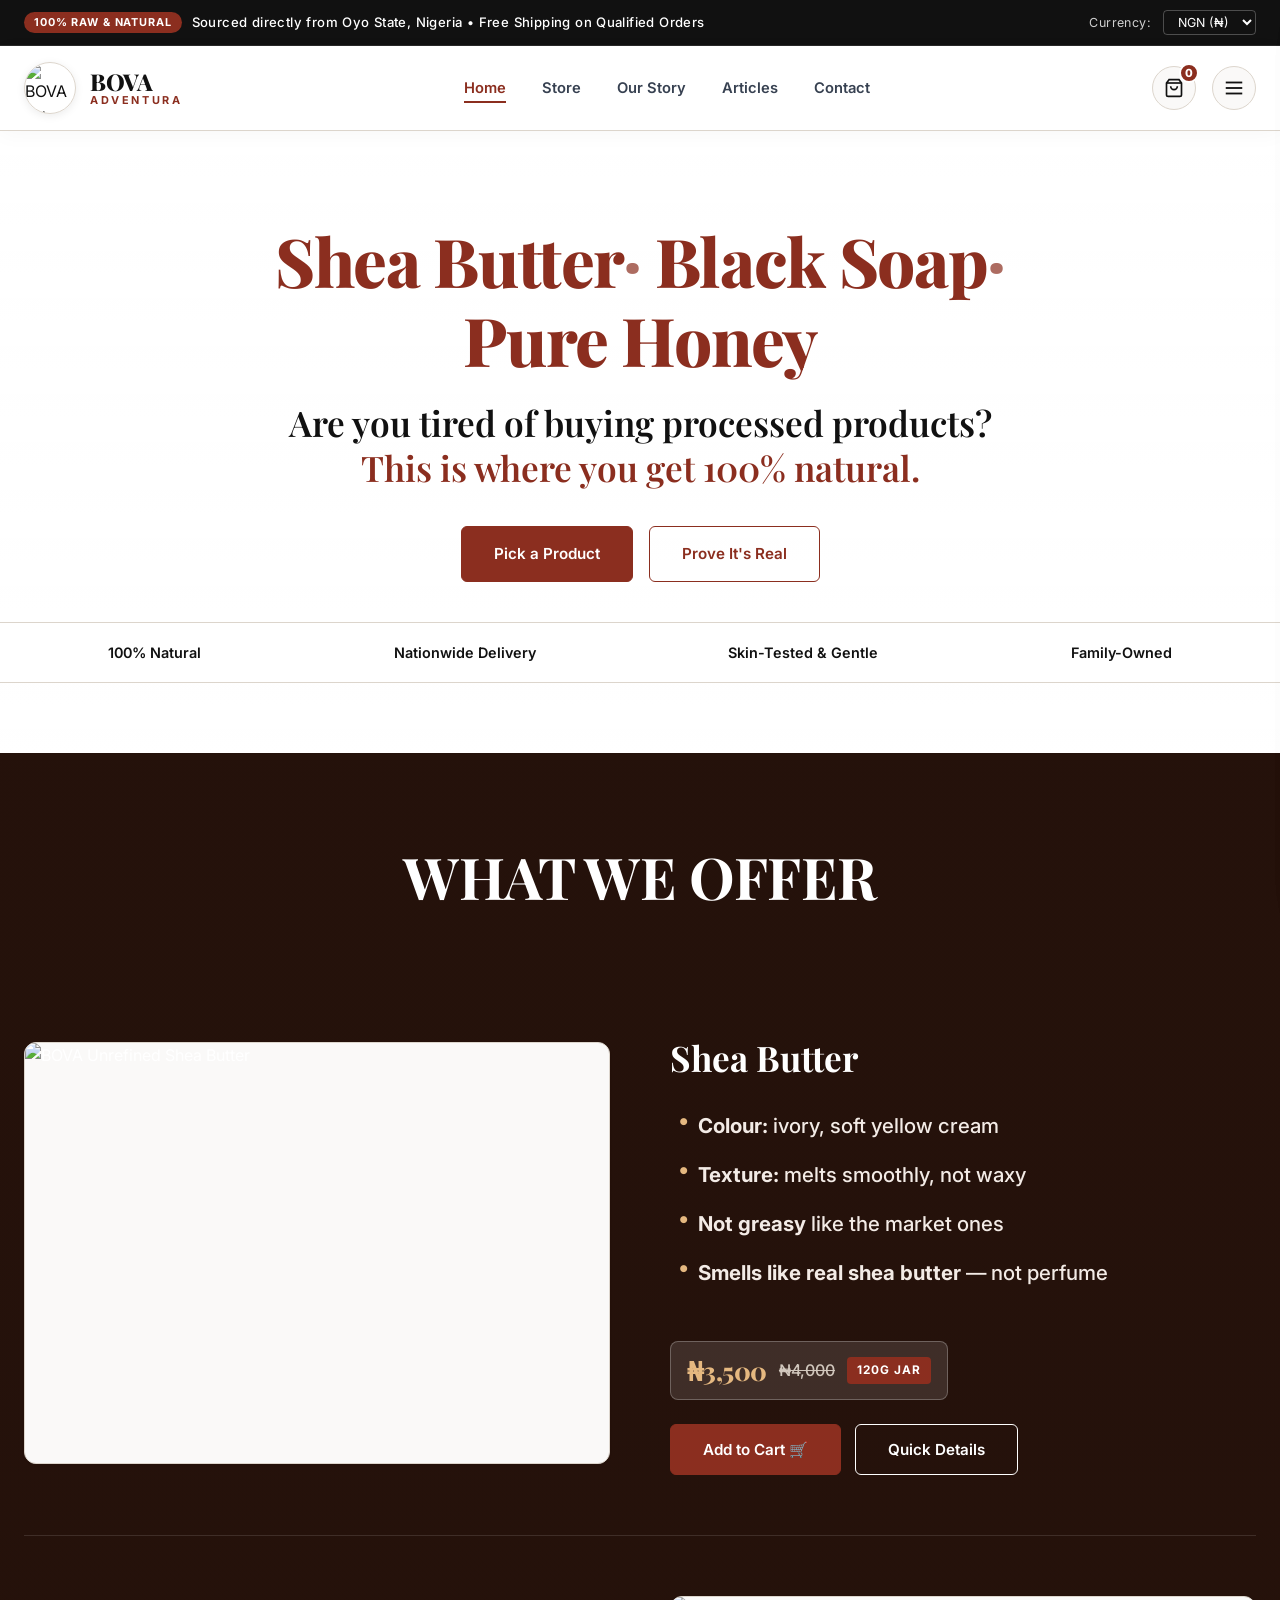
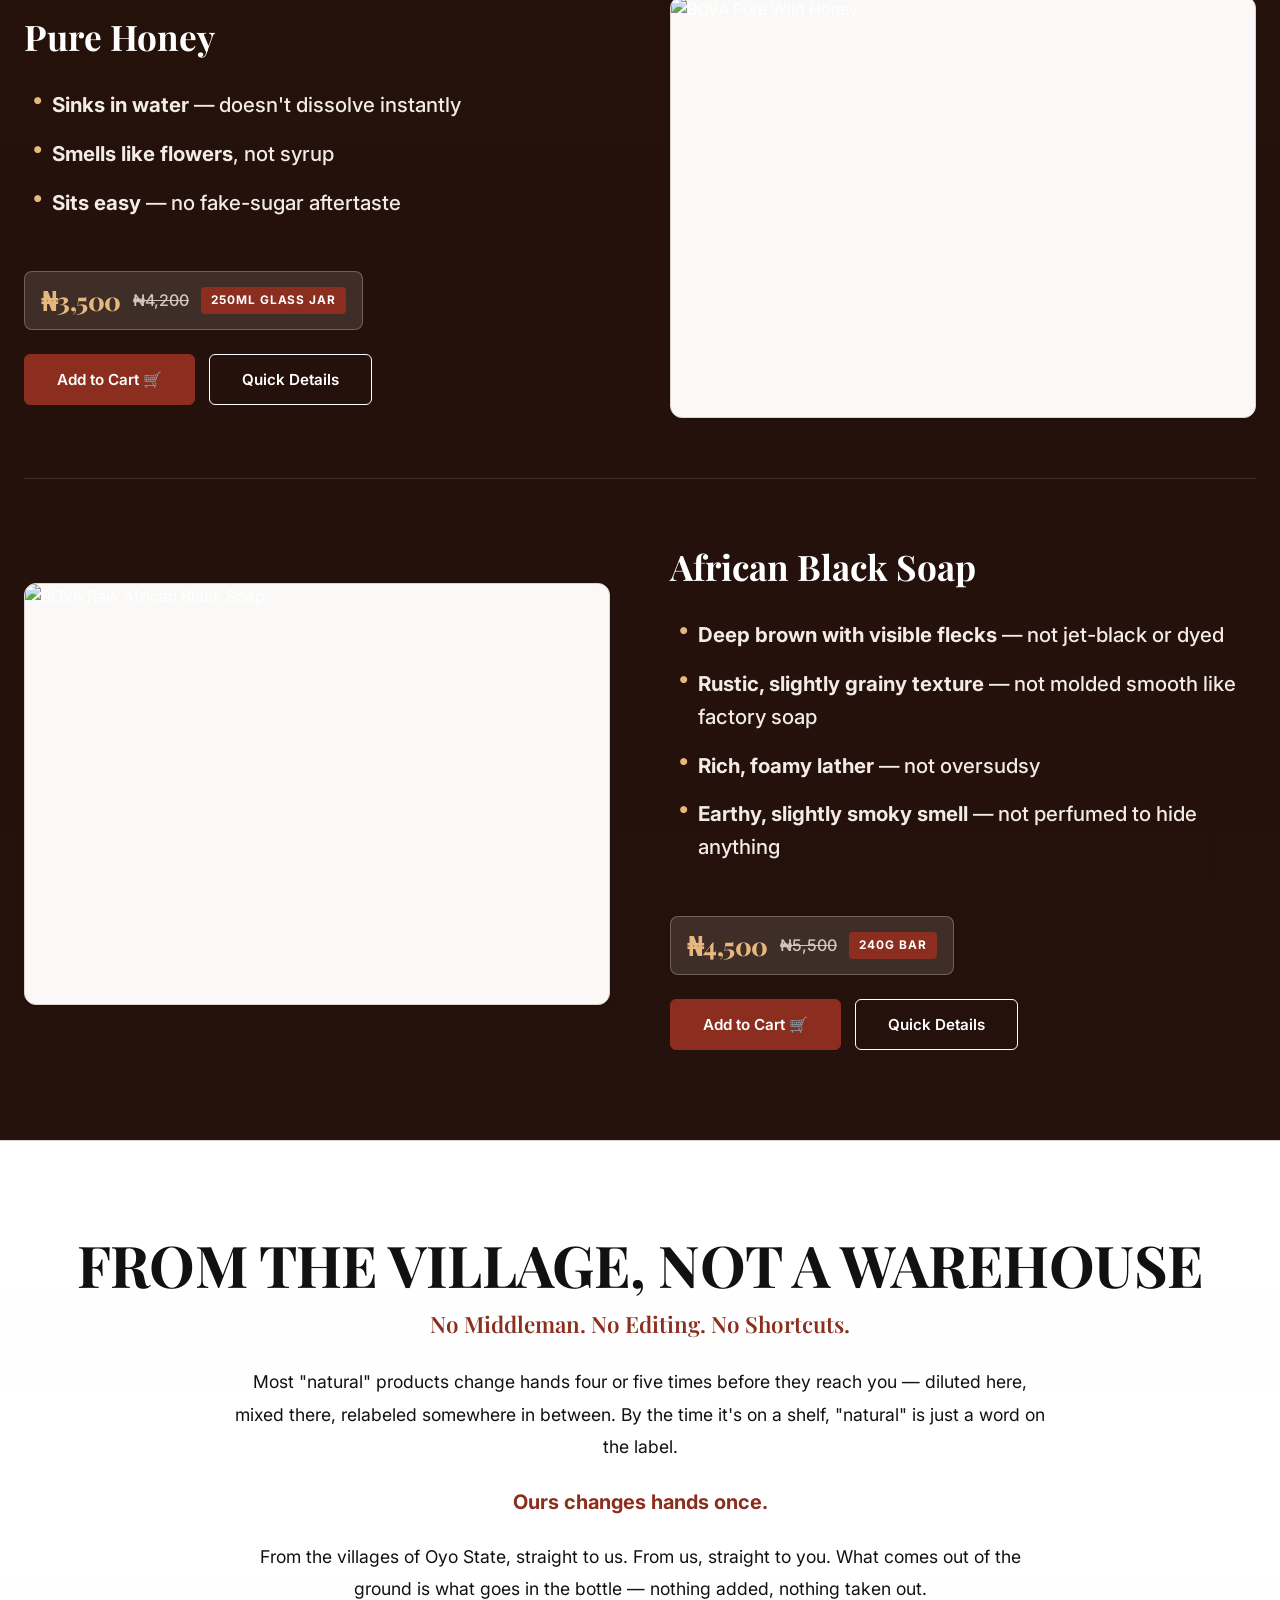
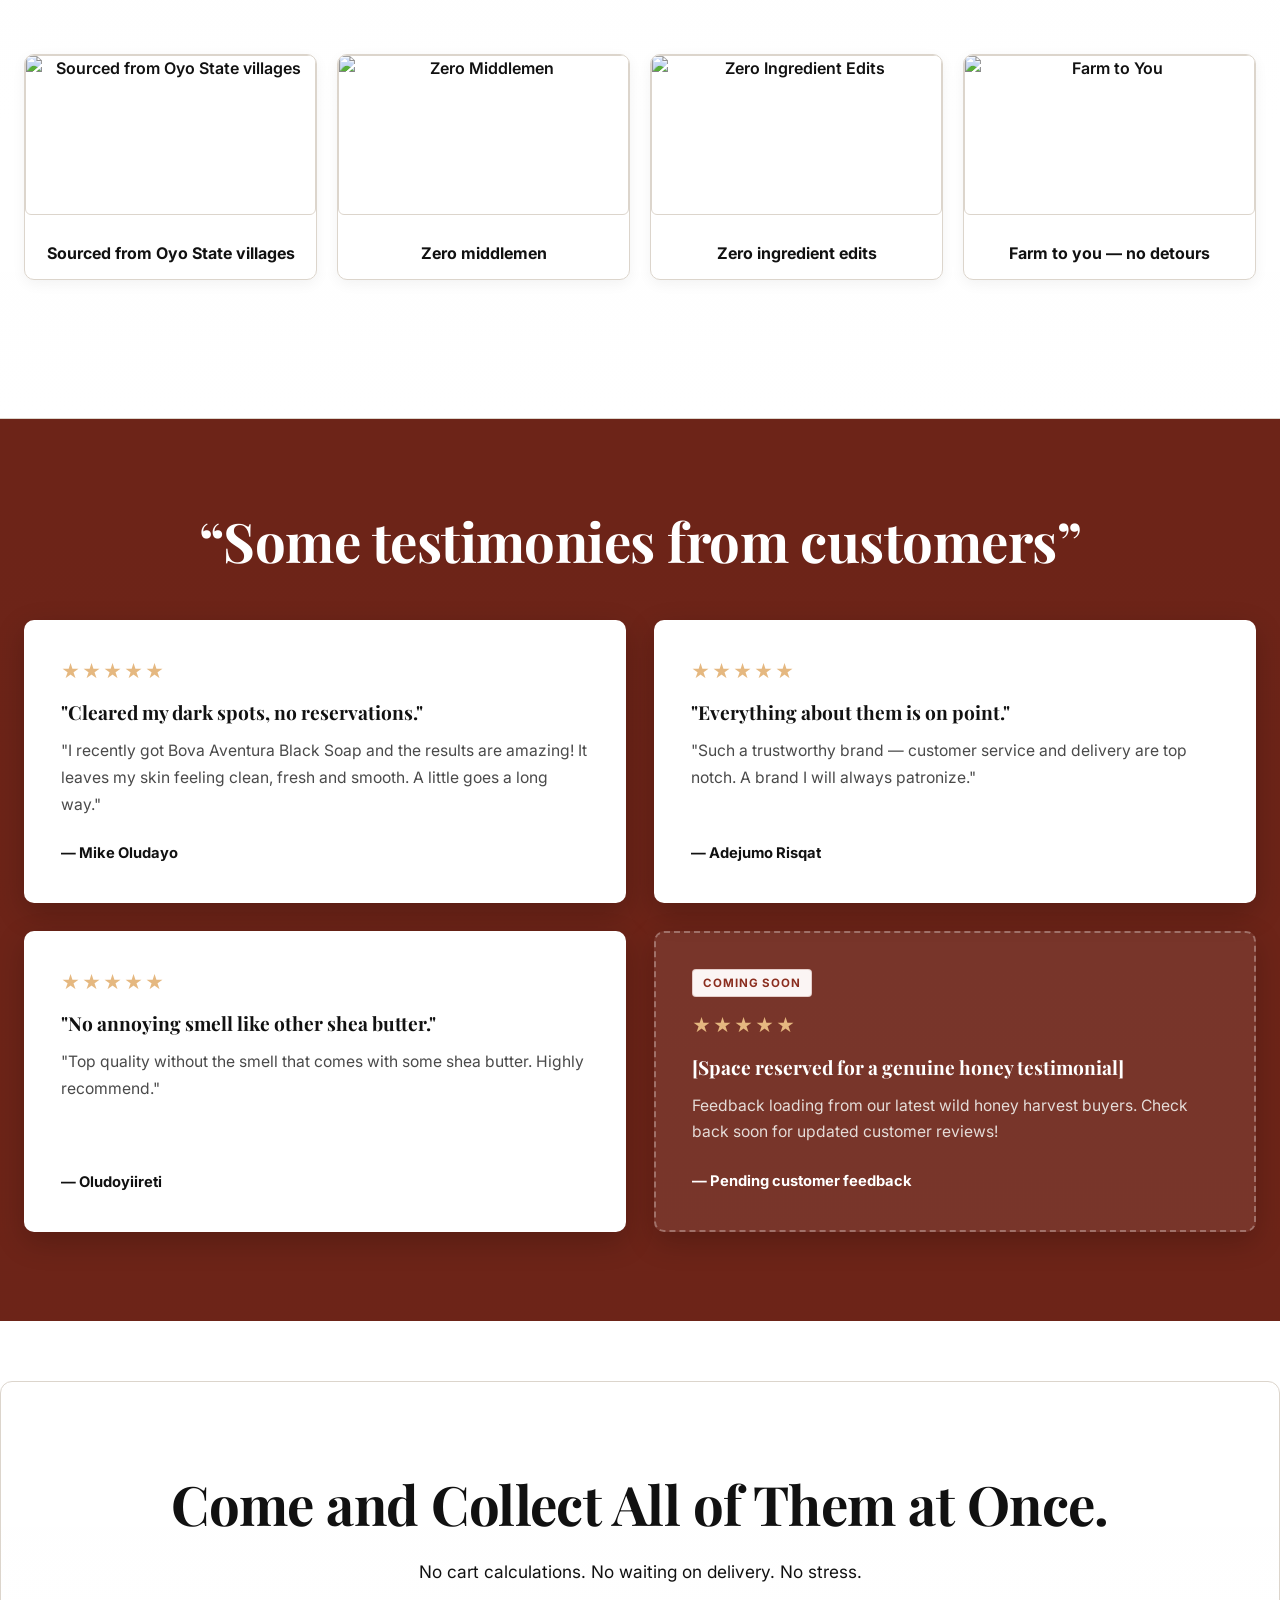
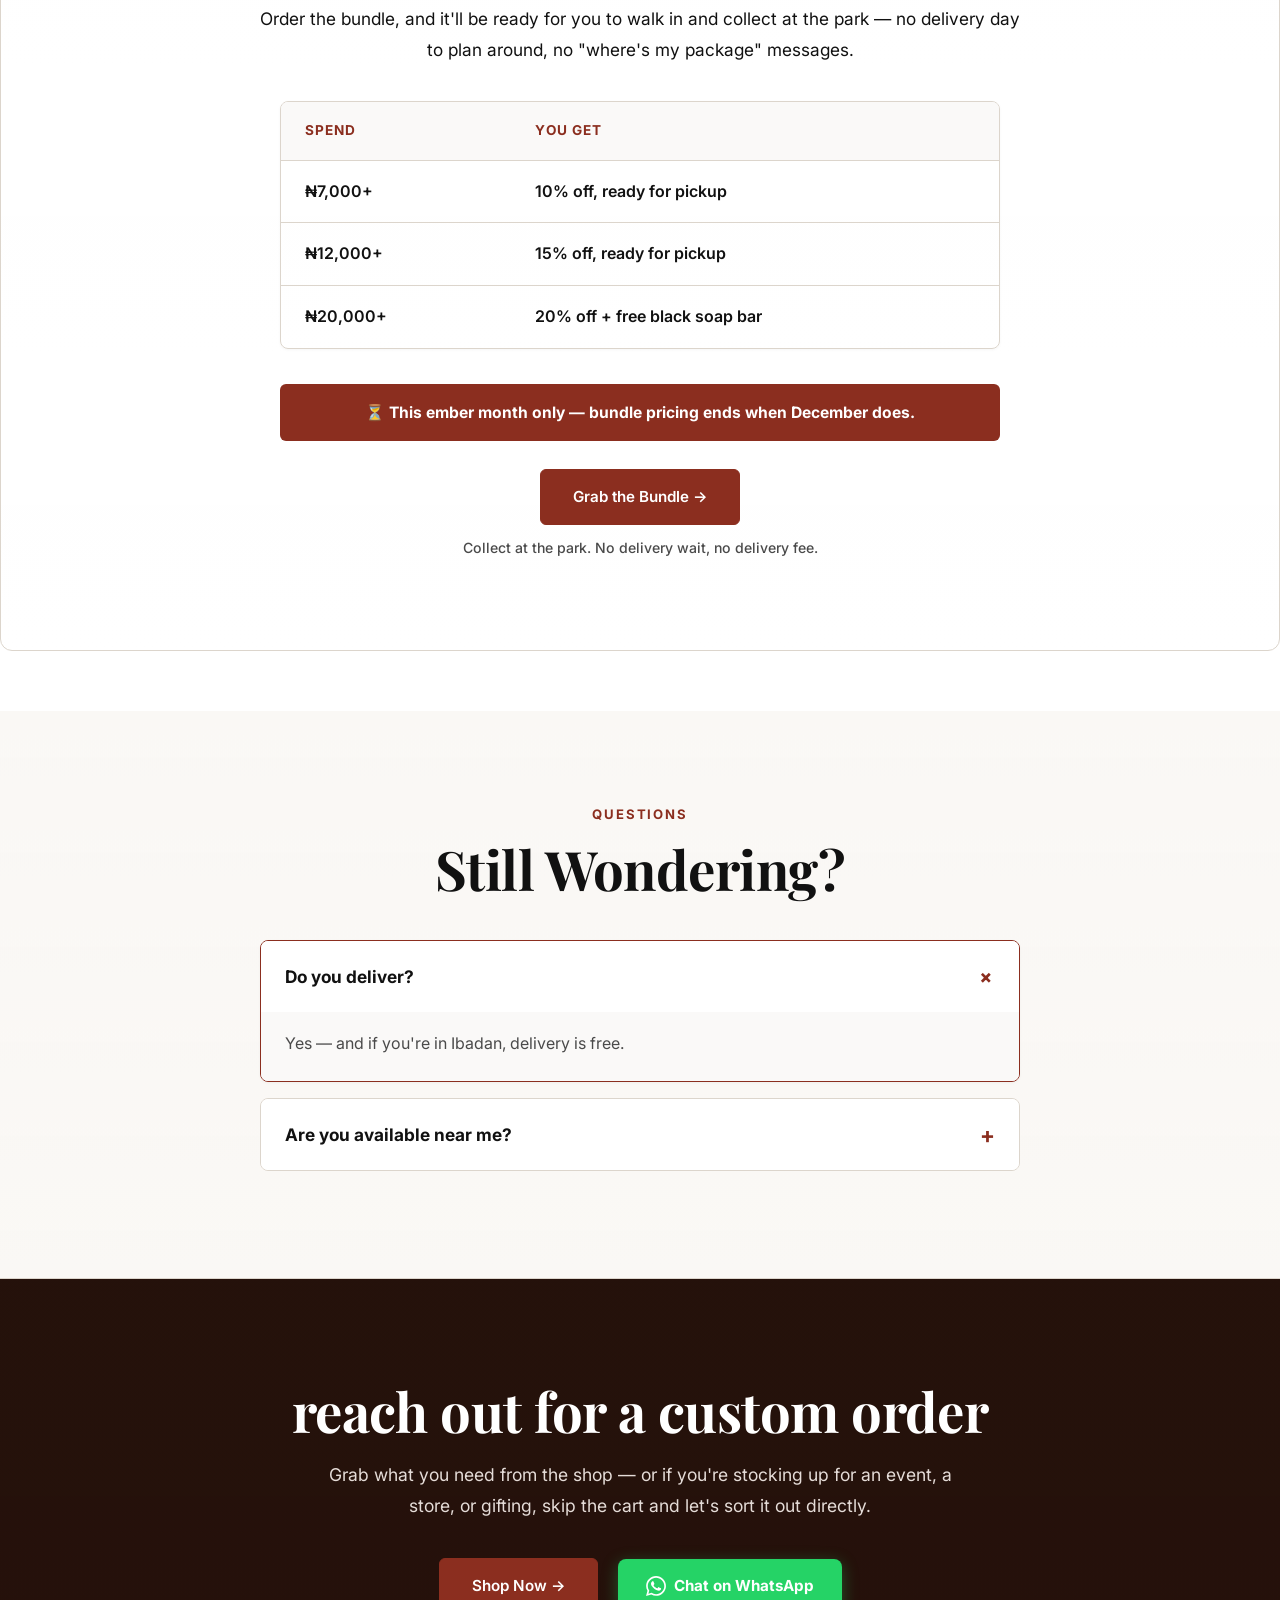
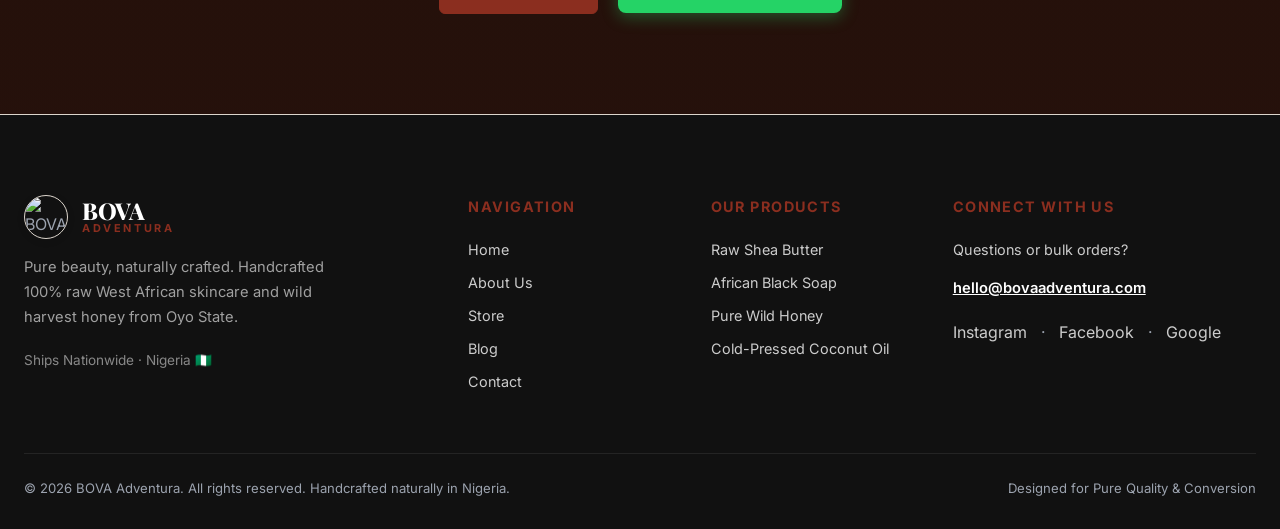
==== commit 3eac8fe1: "whatsapp" ====
--- a/index.html
+++ b/index.html
@@ -395,7 +395,10 @@
 
       <div class="final-cta-buttons delay-1">
         <a href="shop.html" class="btn-accent">Shop Now →</a>
-        <a href="https://wa.me/2348123456789" target="_blank" rel="noopener noreferrer" class="btn-outline-light">Chat With Us on WhatsApp →</a>
+        <a href="https://wa.me/2348123456789" target="_blank" rel="noopener noreferrer" class="btn-whatsapp">
+          <svg width="20" height="20" viewBox="0 0 24 24" fill="currentColor"><path d="M.057 24l1.687-6.163c-1.041-1.804-1.588-3.849-1.587-5.946.003-6.556 5.338-11.891 11.893-11.891 3.181.001 6.167 1.24 8.413 3.488 2.245 2.248 3.481 5.236 3.48 8.414-.003 6.557-5.338 11.892-11.893 11.892-1.99-.001-3.951-.5-5.688-1.448l-6.305 1.654zm6.597-3.807c1.676.995 3.276 1.591 5.392 1.592 5.448 0 9.886-4.434 9.889-9.885.002-5.462-4.415-9.89-9.881-9.892-5.452 0-9.887 4.434-9.889 9.884-.001 2.225.651 3.891 1.746 5.634l-.999 3.648 3.742-.981zm11.387-5.464c-.074-.124-.272-.198-.57-.347-.297-.149-1.758-.868-2.031-.967-.272-.099-.47-.149-.669.149-.198.297-.768.967-.941 1.165-.173.198-.347.223-.644.074-.297-.149-1.255-.462-2.39-1.475-.883-.788-1.48-1.761-1.653-2.059-.173-.297-.018-.458.13-.606.134-.133.297-.347.446-.521.151-.172.2-.296.3-.495.099-.198.05-.372-.025-.521-.075-.148-.669-1.611-.916-2.206-.242-.579-.487-.501-.669-.51l-.57-.01c-.198 0-.52.074-.792.372s-1.04 1.016-1.04 2.479 1.065 2.876 1.213 3.074c.149.198 2.095 3.2 5.076 4.487.709.306 1.263.489 1.694.626.712.226 1.36.194 1.872.118.571-.085 1.758-.719 2.006-1.413.248-.695.248-1.29.173-1.414z"/></svg>
+          <span>Chat on WhatsApp</span>
+        </a>
       </div>
     </div>
   </section>
--- a/css/style.css
+++ b/css/style.css
@@ -2416,6 +2416,34 @@
   transform: translateY(-2px);
 }
 
+/* Premium WhatsApp Brand Button */
+.btn-whatsapp {
+  display: inline-flex;
+  align-items: center;
+  justify-content: center;
+  gap: 8px;
+  background-color: #25D366 !important;
+  color: #FFFFFF !important;
+  font-family: var(--font-body);
+  font-weight: 700;
+  font-size: 0.95rem;
+  padding: 15px 28px;
+  border-radius: 8px;
+  border: none;
+  cursor: pointer;
+  text-decoration: none;
+  box-shadow: 0 4px 16px rgba(37, 211, 102, 0.35);
+  transition: all var(--transition-fast);
+}
+
+.btn-whatsapp:hover {
+  background-color: #20BA5A !important;
+  color: #FFFFFF !important;
+  transform: translateY(-2px);
+  box-shadow: 0 6px 20px rgba(37, 211, 102, 0.45);
+}
+
+
 /* Hero H1 & Subheadline */
 .hero-h1 {
   font-family: var(--font-heading);
